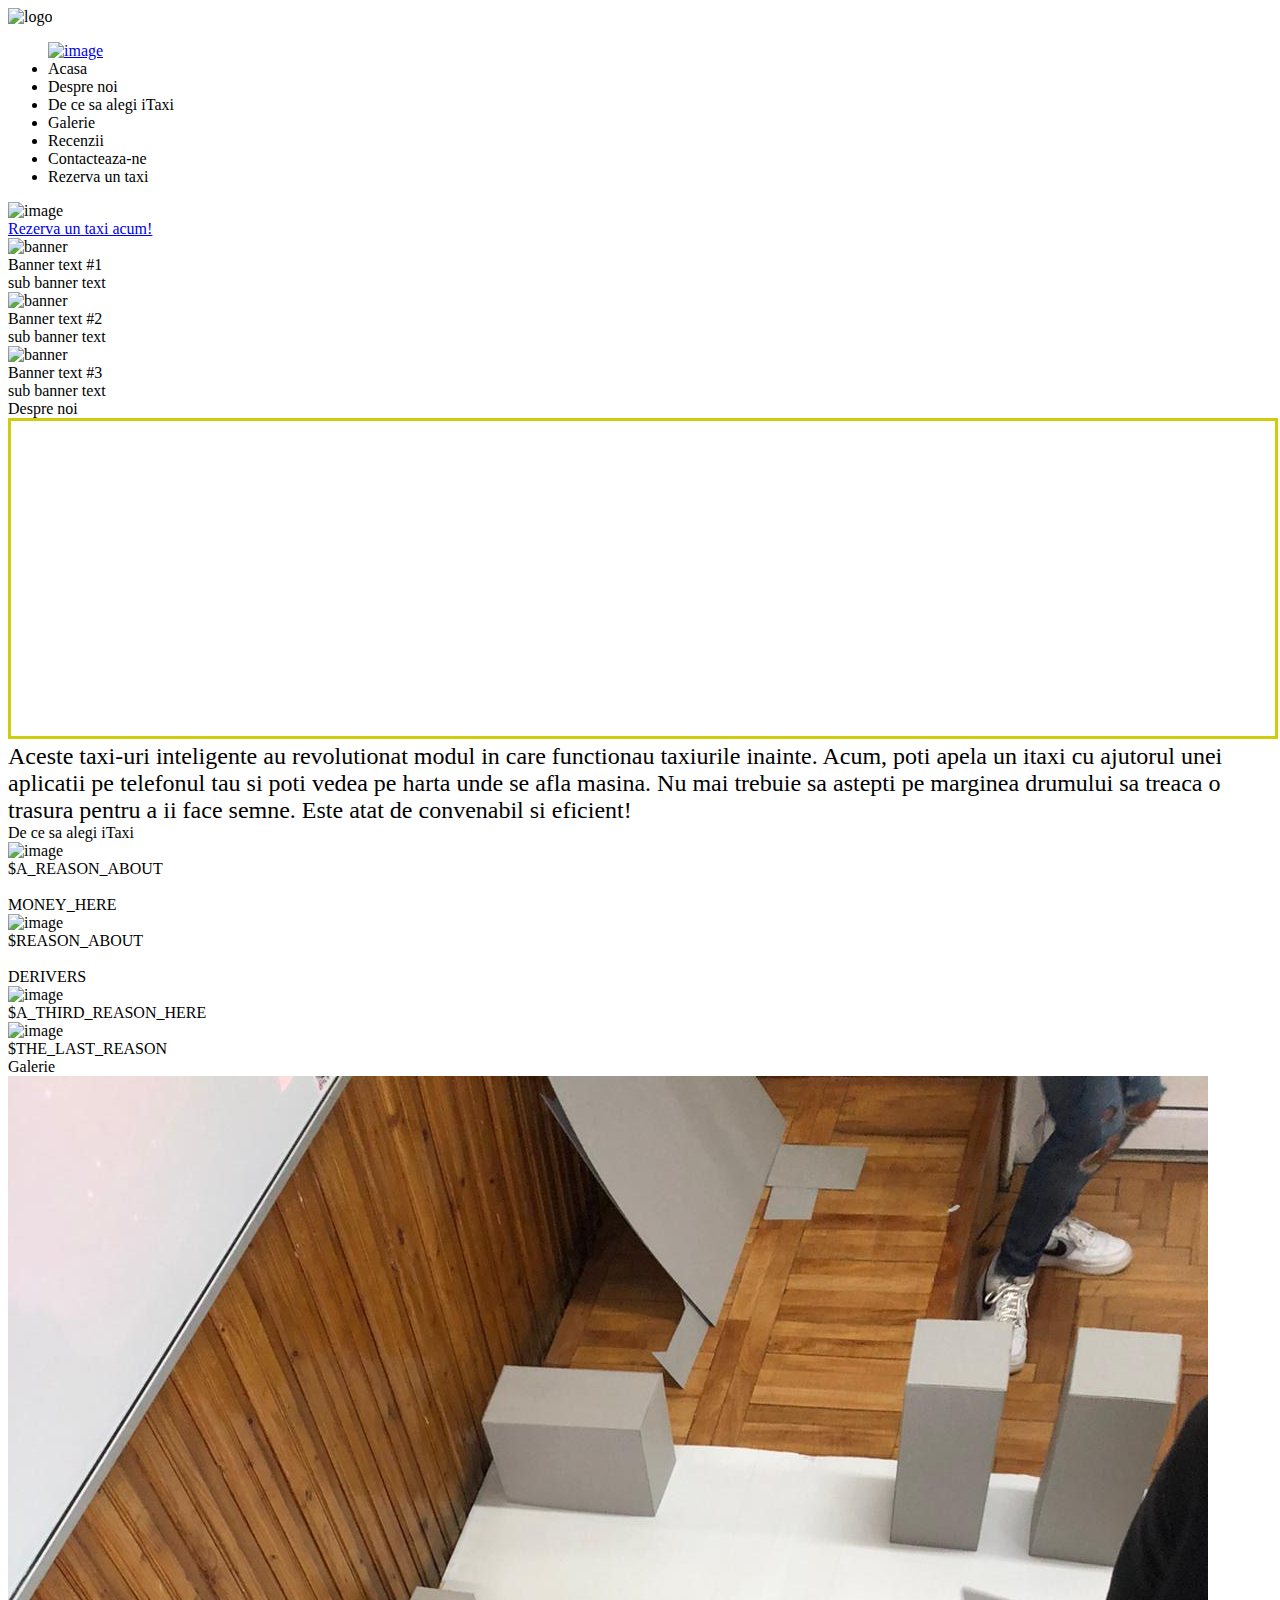
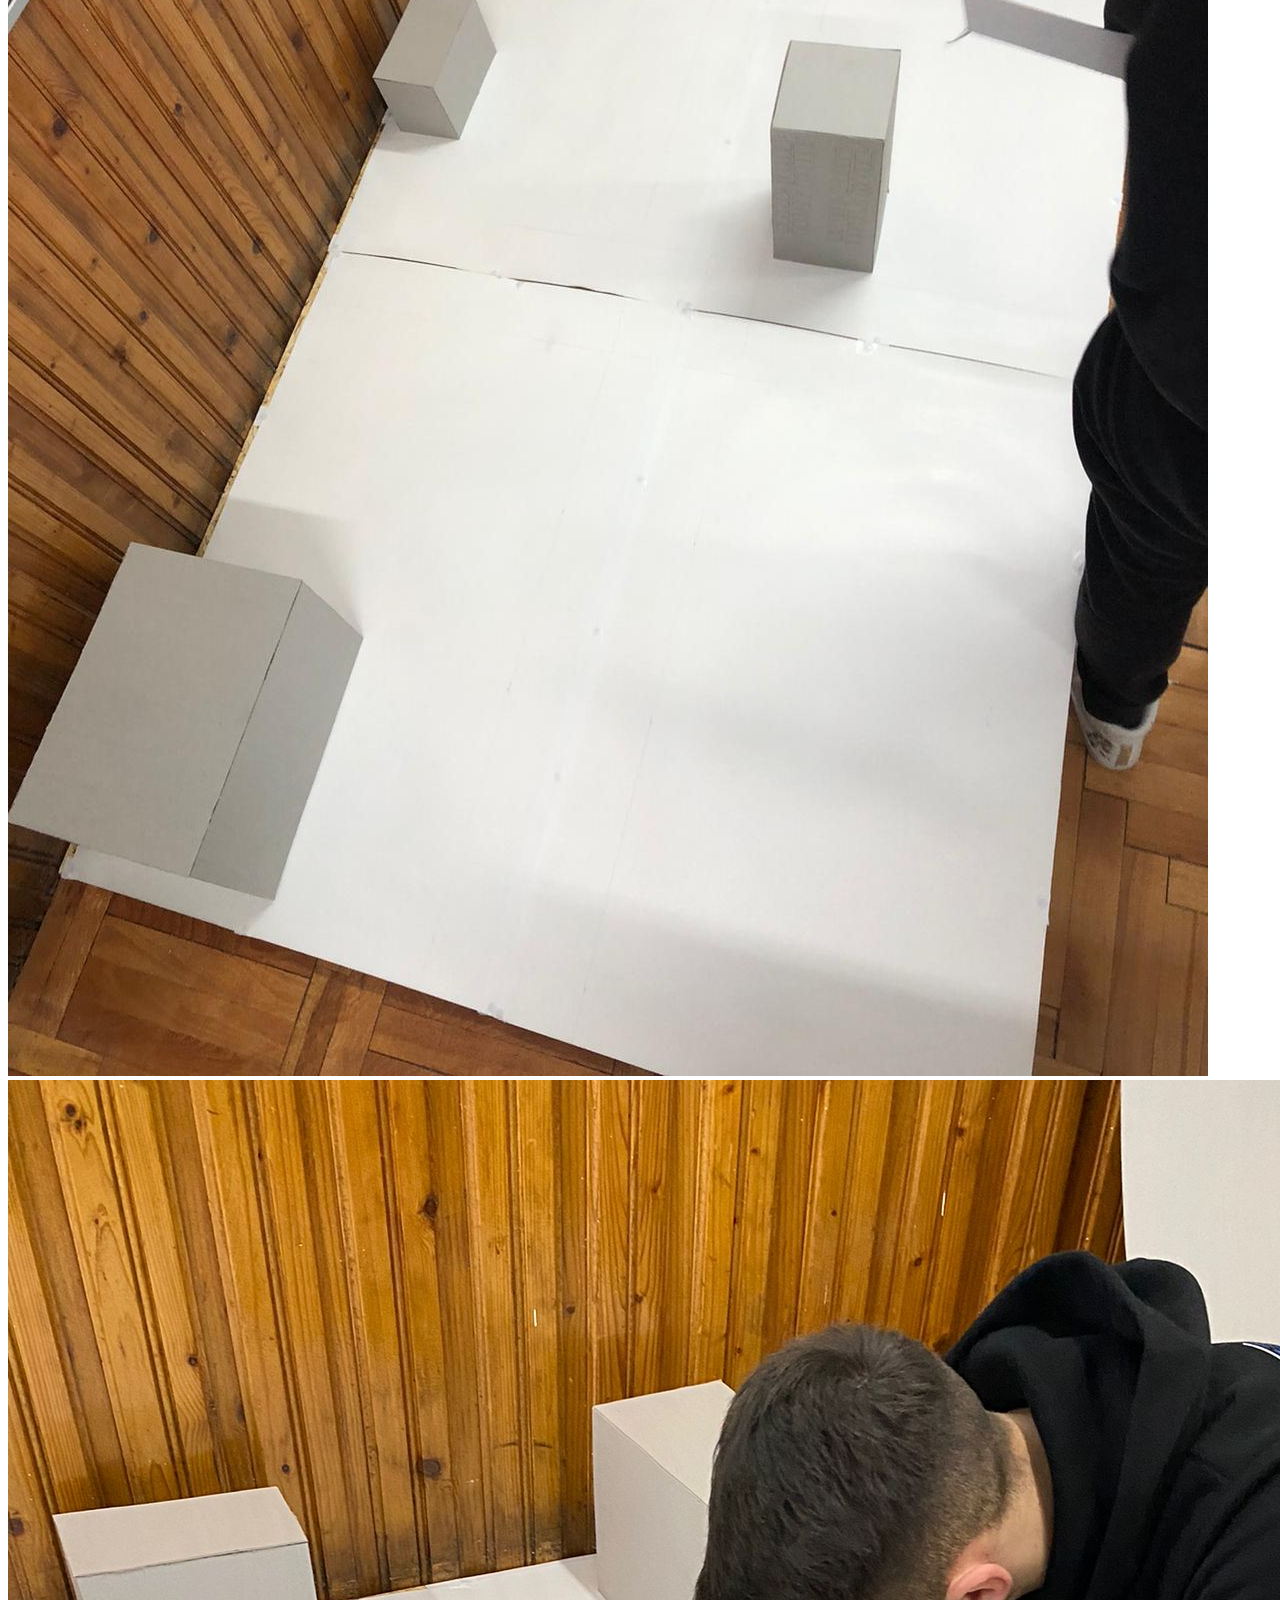
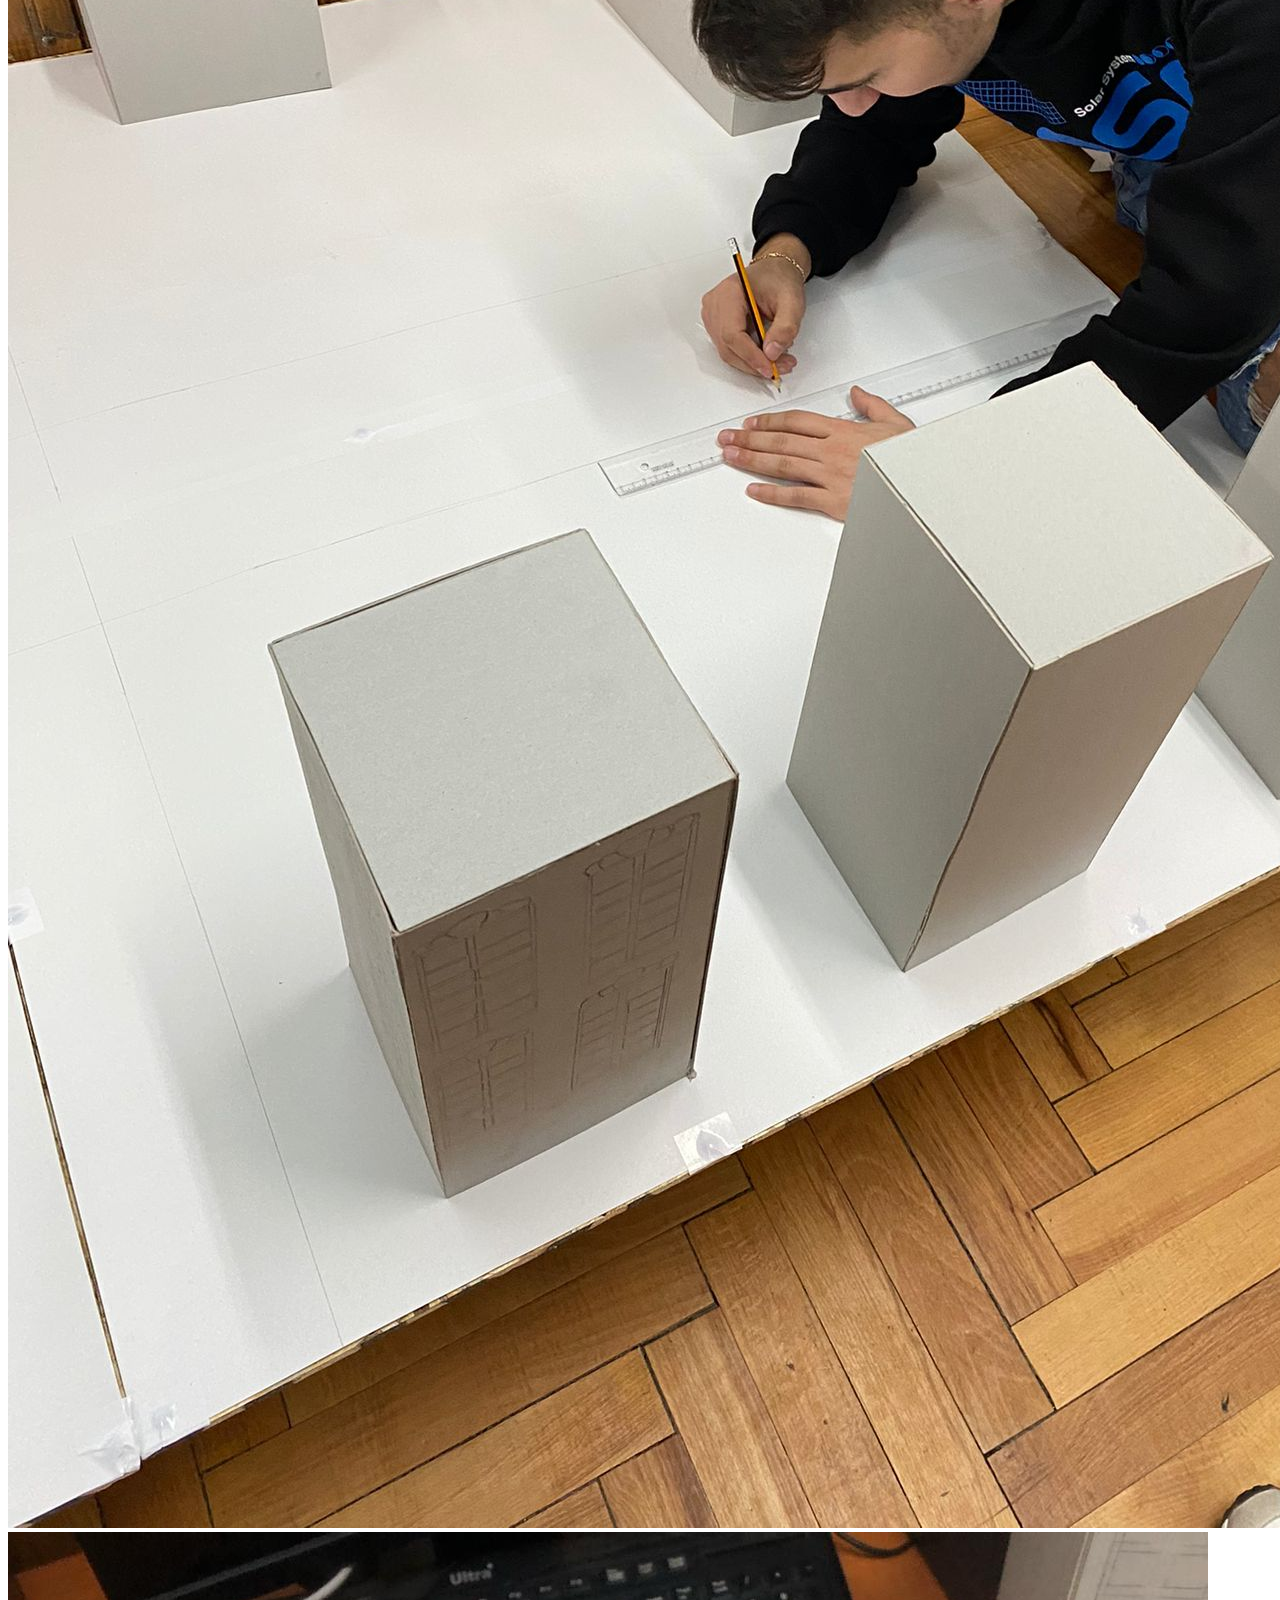
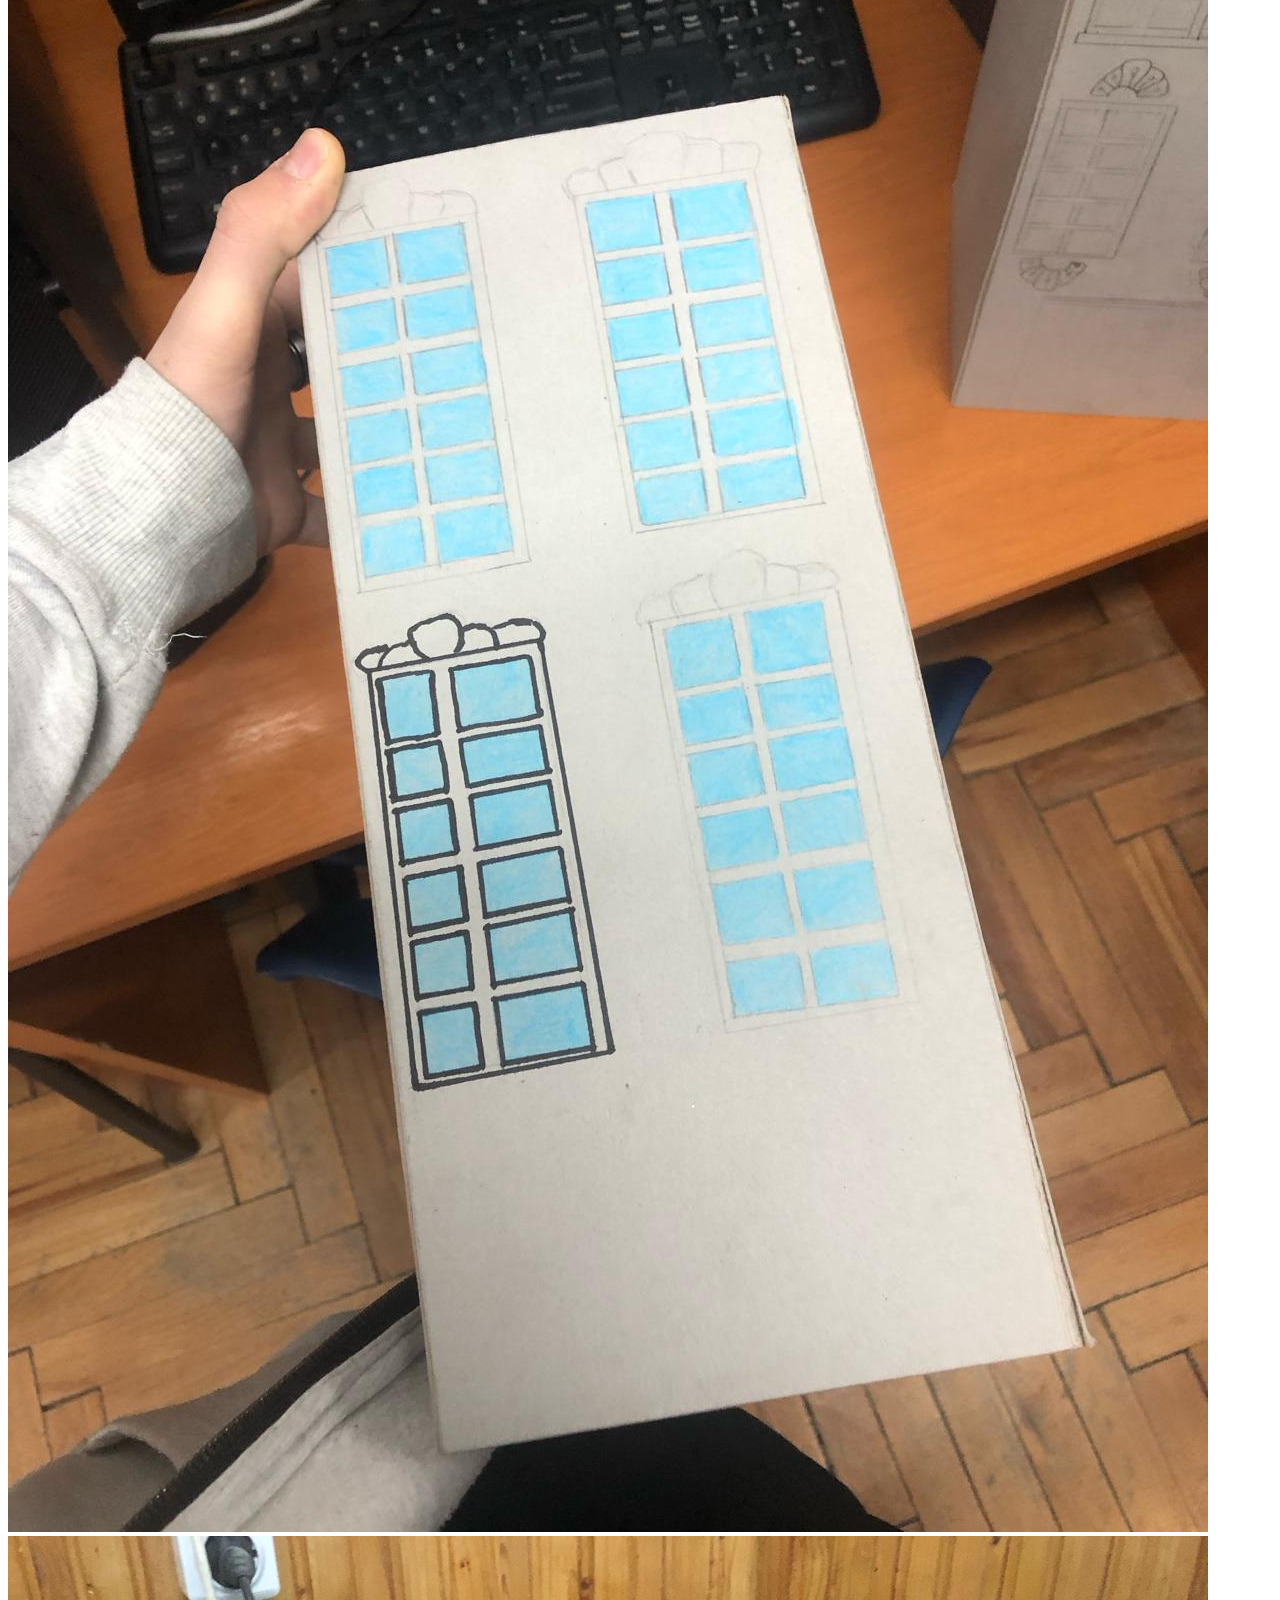
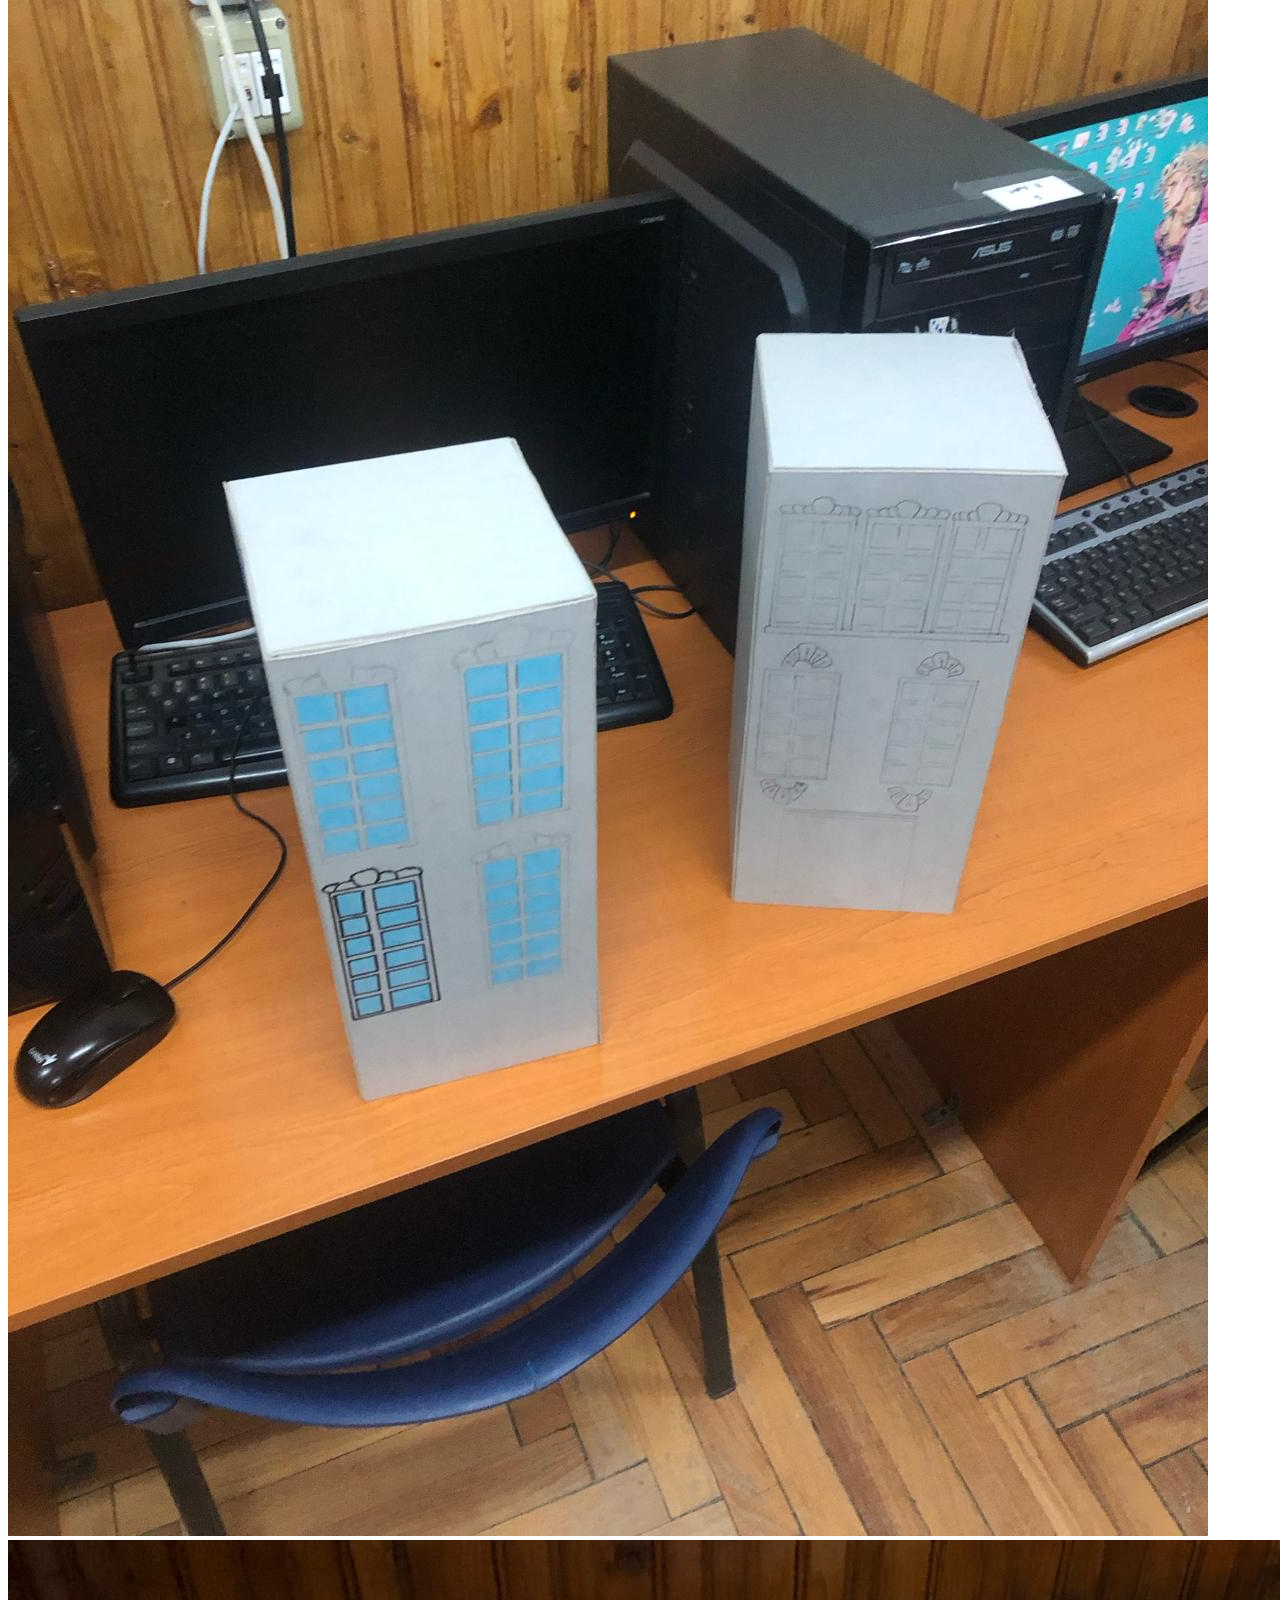
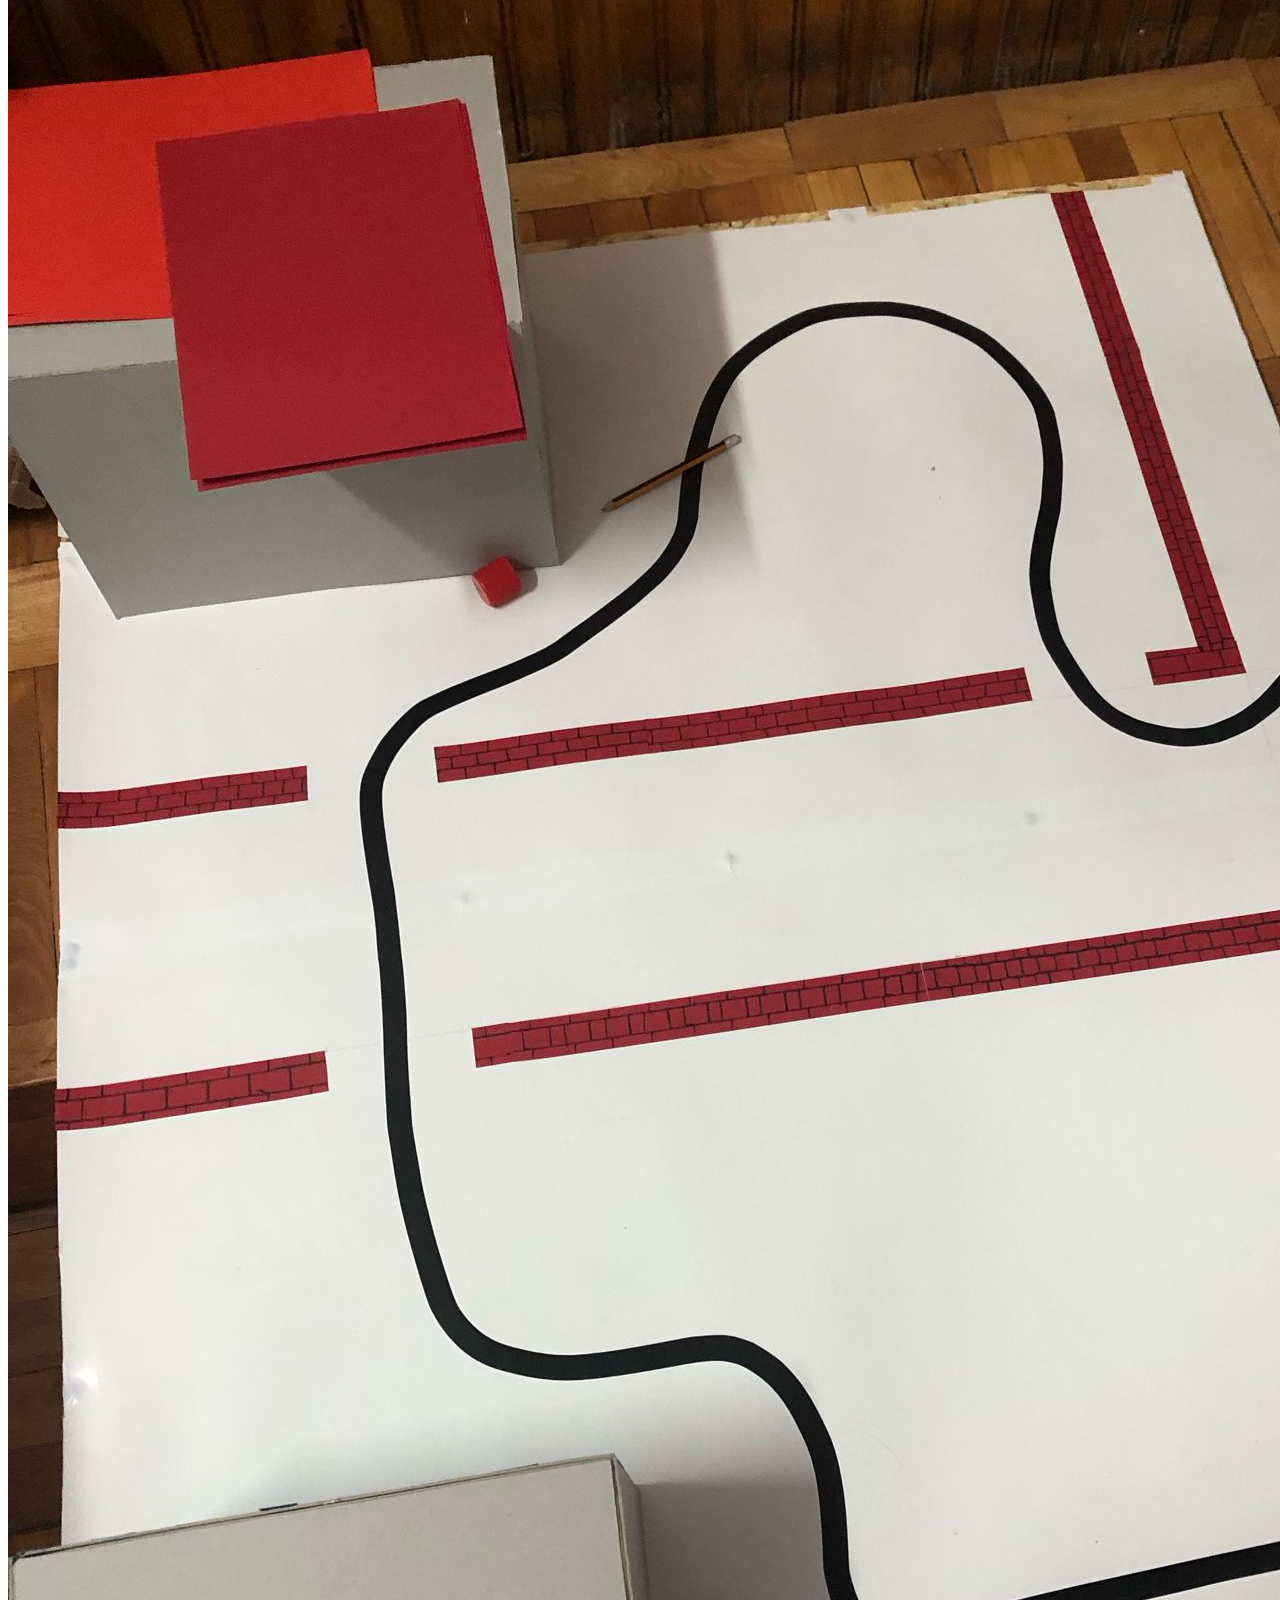
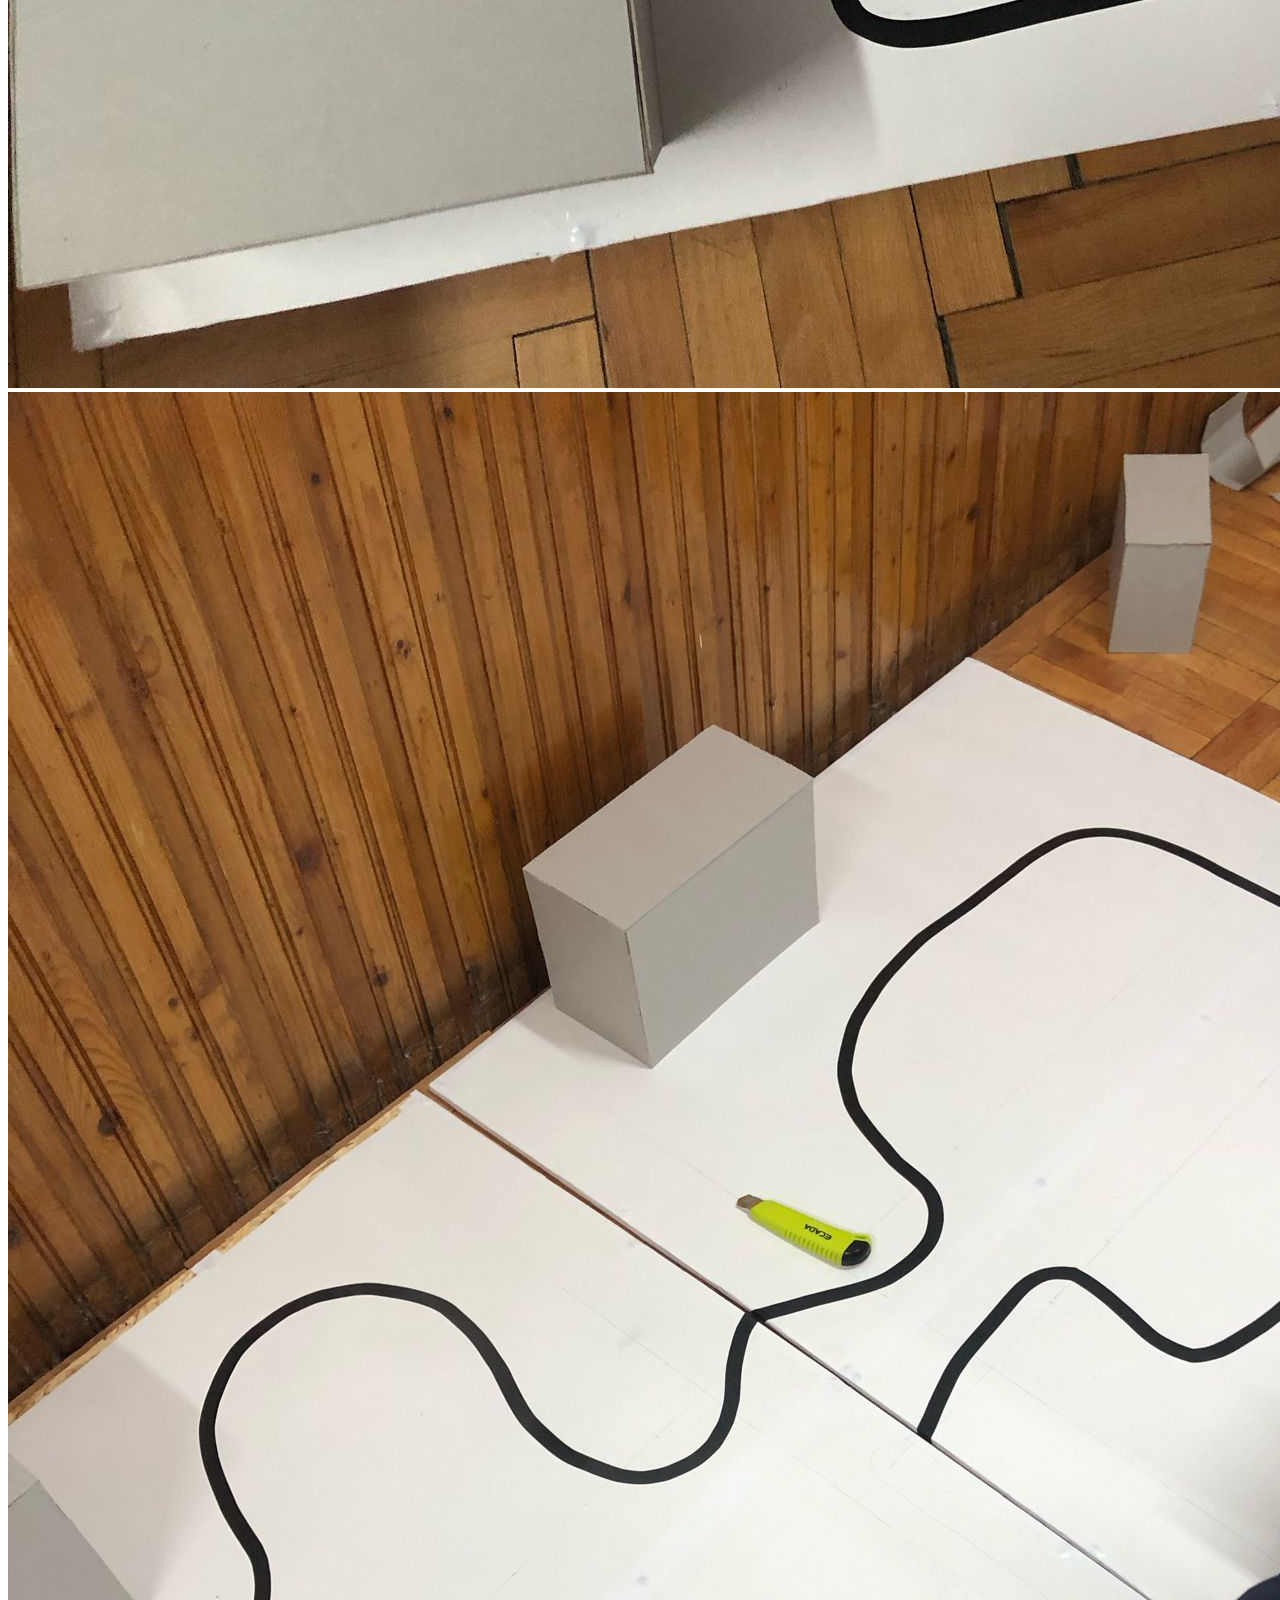
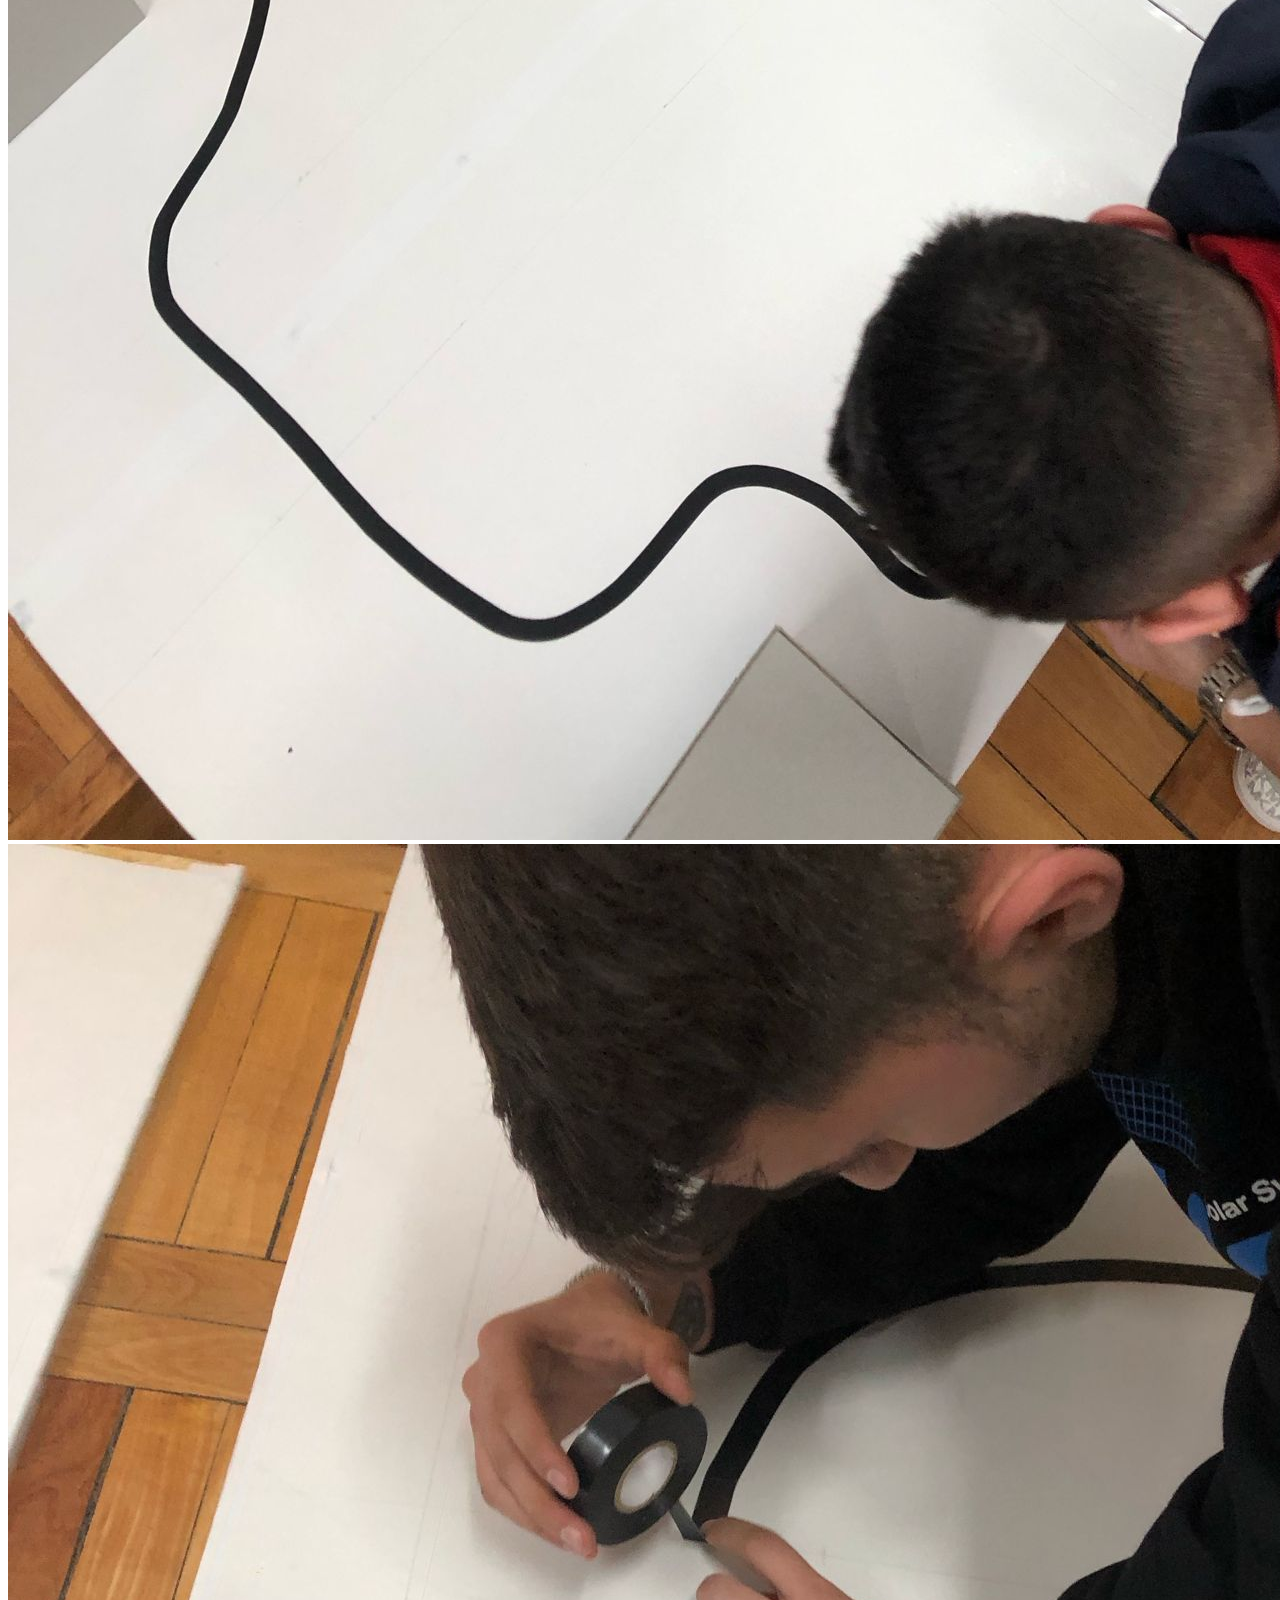
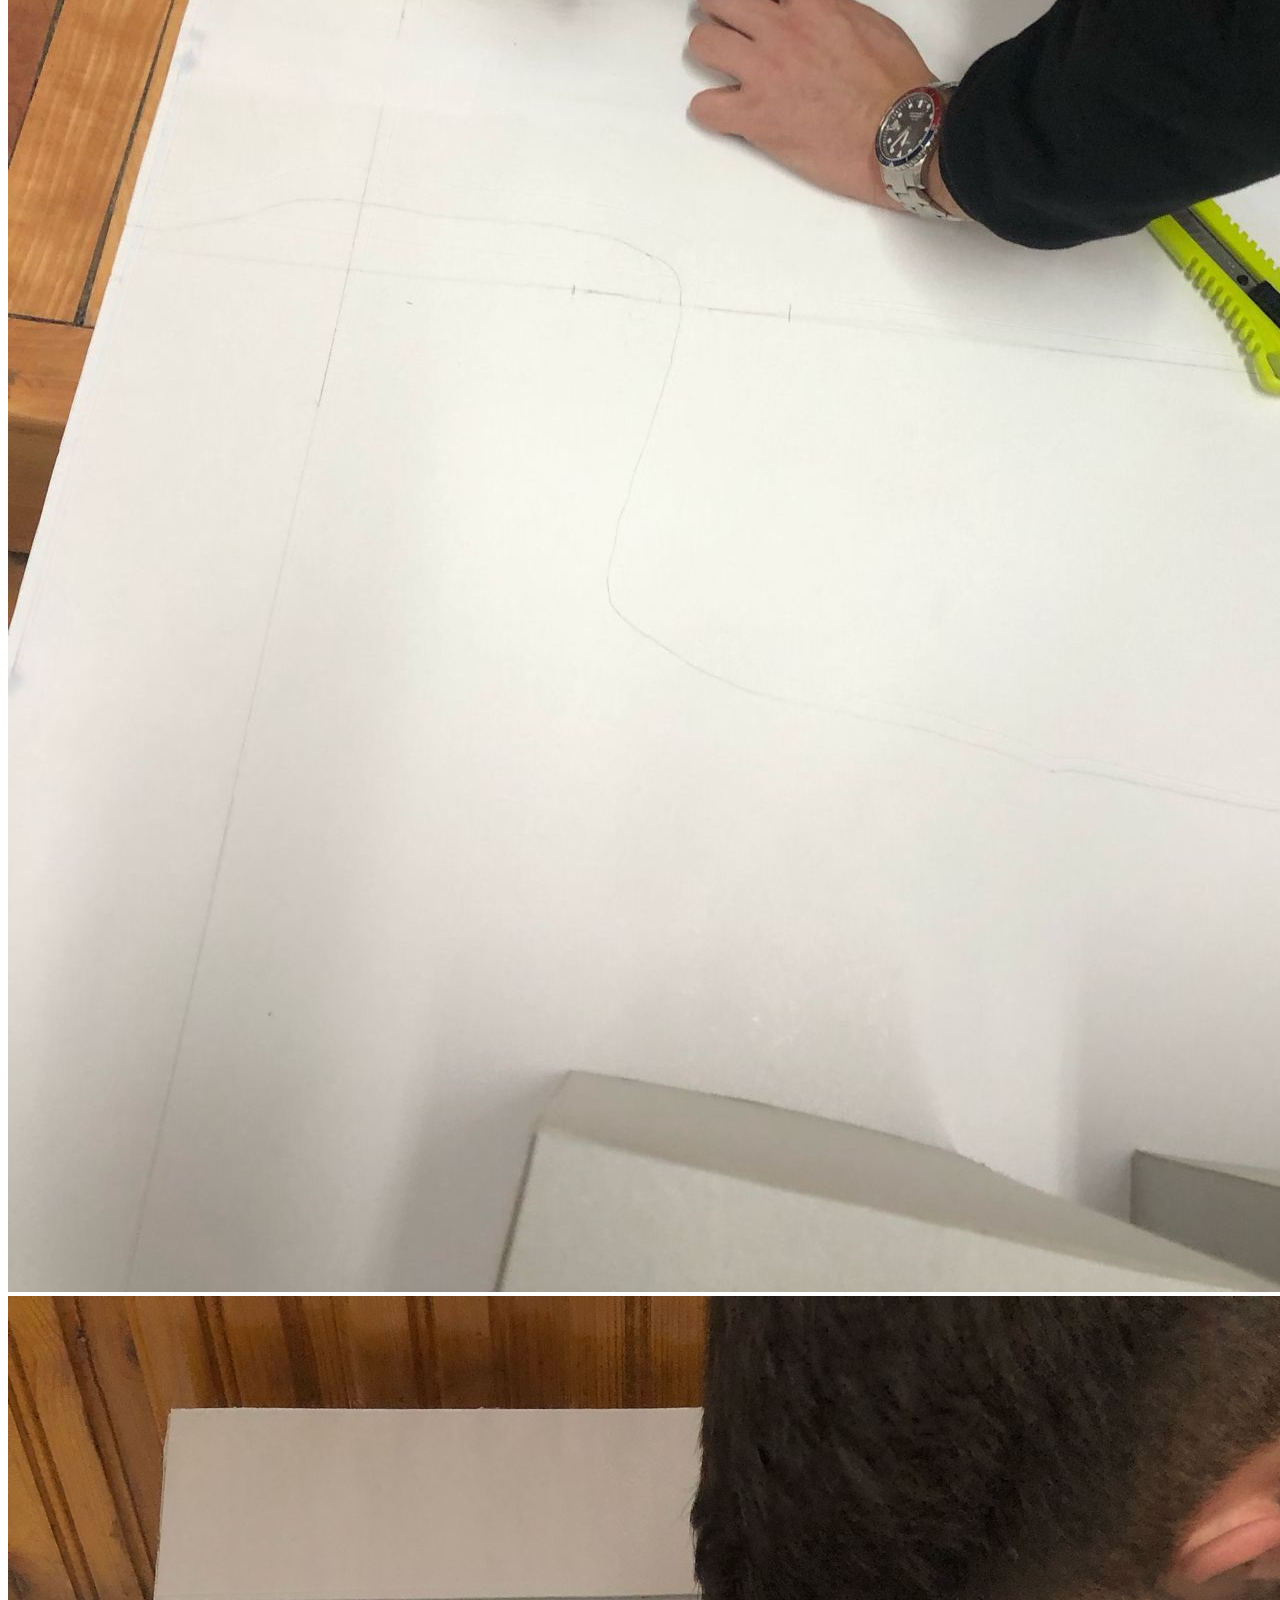
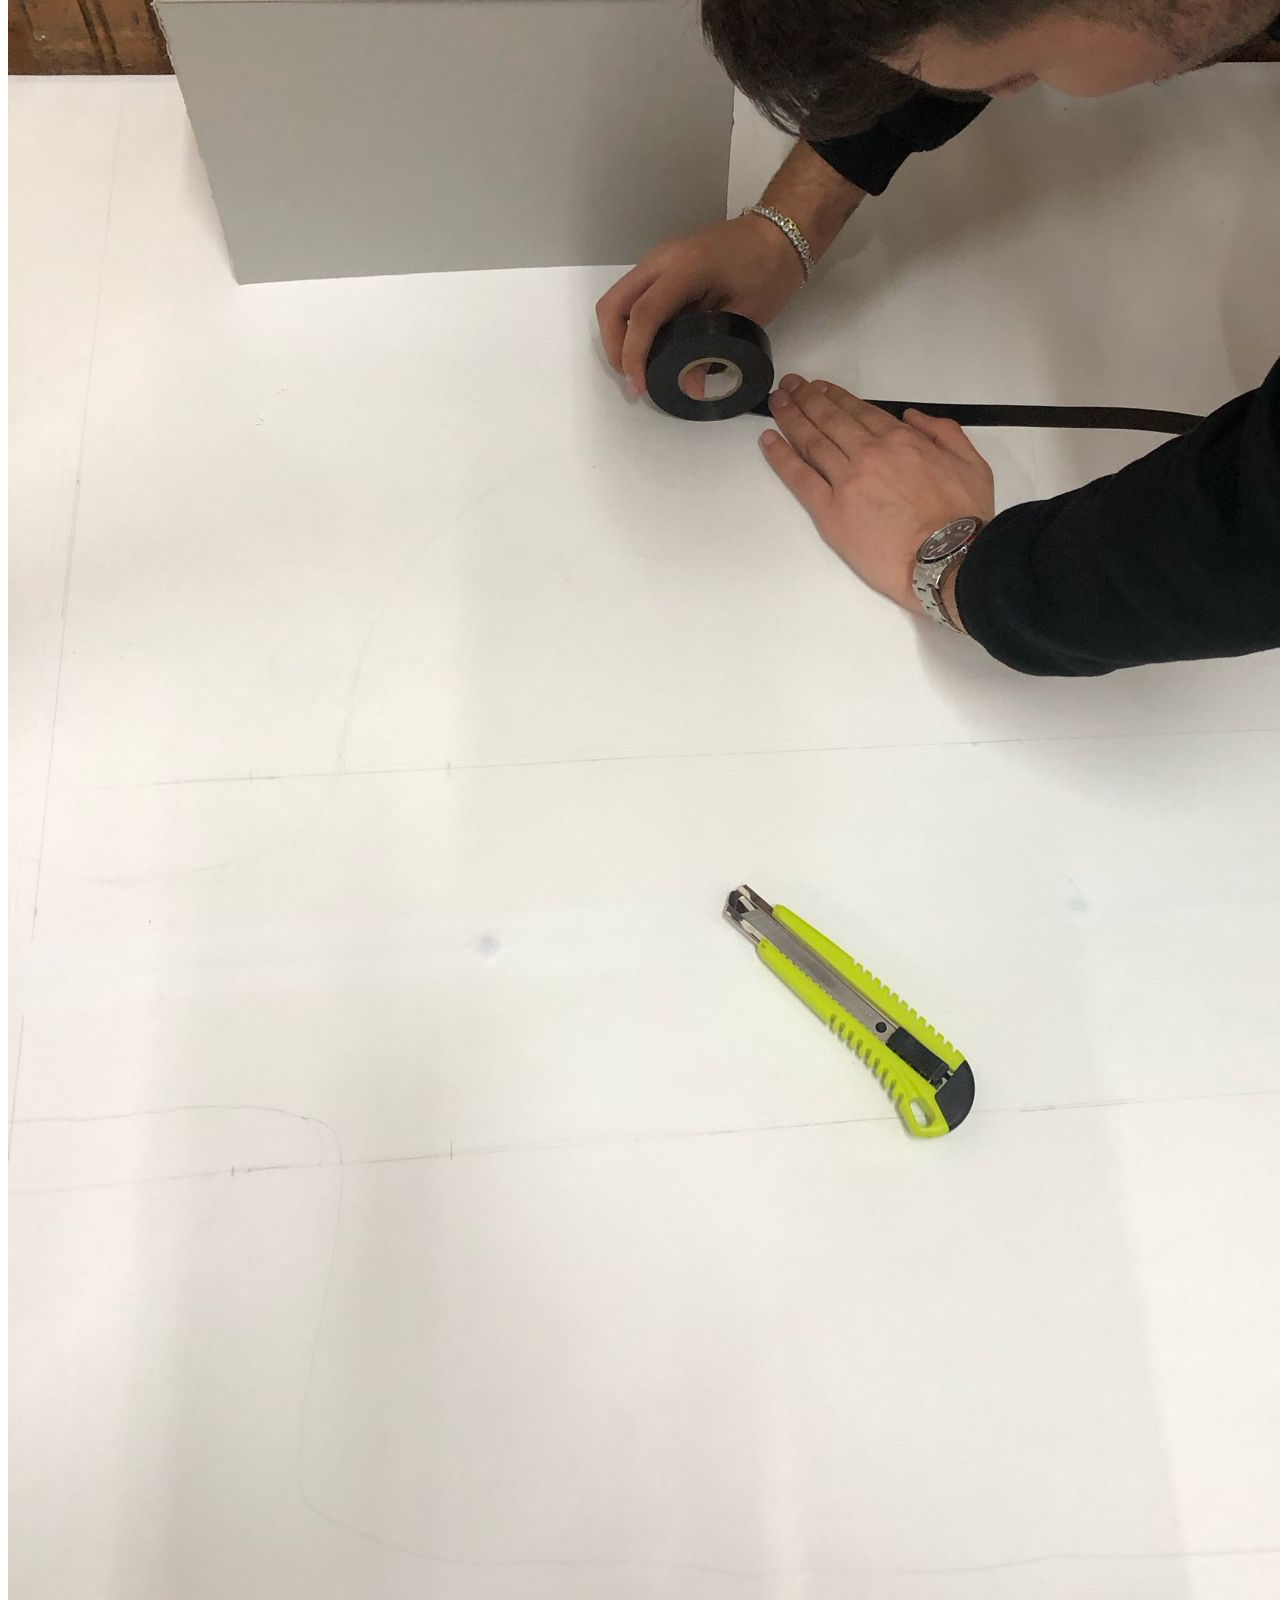
==== index.html @ 62ba1b31 "iTaxi: Include new images in gallery and new trailer in the about us section" ====
<!DOCTYPE html>
<html lang="en">

<head>
    <title>iTaxi LVC</title>
    <meta charset="utf-8">
    <meta name="viewport" content="width=device-width, initial-scale=1">
    <link type="image/x-icon" href="assets/images/iTaxi_logo.png" rel="icon">
    <link rel="stylesheet" href="assets/css/bootstrap.min.css">
    <link rel="stylesheet" href="assets/css/slick.css">
    <link rel="stylesheet" href="assets/css/jquery.fancybox.min.css">
    <link rel="stylesheet" href="assets/css/animate.css">
    <link rel="stylesheet" href="assets/css/style.css">
</head>

<body>
    <div class="main_container flt">
        <div class="header_container flt" id="home">
            <div class="container">
                <div class="header flt">
                    <div class="logo">
                        <img src="assets/images/iTaxi_logo.svg" alt="logo" />
                    </div>
                    <ul class="menuH" id="mobileMenu">
                        <div class="menuH_close hide_desktop">
                            <a href="javascript:void(0)" class="closebtn" onclick="closeNav()">
                                <img src="assets/images/close-menu.png" alt="image" />
                            </a>
                        </div>
                        <li><a class="active" id="menu_home">Acasa</a></li>
                        <li><a id="menu_about">Despre noi</a></li>
                        <li><a id="menu_why">De ce sa alegi iTaxi</a></li>
                        <li><a id="menu_gallery">Galerie</a></li>
                        <li><a id="menu_testimonial">Recenzii</a></li>
                        <li><a id="menu_contact">Contacteaza-ne</a></li>
                        <li class="book_ride hide_desktop">Rezerva un taxi<a href="order.html"
                                target="_blank"></a></li>
                    </ul>
                    <span onclick="openNav()" class="toggle_btn hide_desktop">
                        <img src="assets/images/open-menu.png" alt="image" />
                    </span>
                    <div class="book_ride hide_mobile">
                        <a href="order.html" target="_self">Rezerva un taxi acum!</a>
                    </div>
                </div>
            </div>
        </div>
        <div class="banner_container flt">
            <div class="banner flt">
                <div class="banner_image flt">
                    <img src="assets/images/banner_1.jpg" alt="banner" />
                </div>
                <div class="banner_txt">
                    <div class="text1 flt">Banner text #1<br />
                        sub banner text
                    </div>
                </div>
            </div>
            <div class="banner flt">
                <div class="banner_image flt">
                    <img src="assets/images/banner2.png" alt="banner" />
                </div>
                <div class="banner_txt">
                    <div class="text1 flt">
                        Banner text #2<br />
                        sub banner text
                    </div>
                </div>
            </div>
            <div class="banner flt">
                <div class="banner_image flt">
                    <img src="assets/images/banner3.png" alt="banner" />
                </div>
                <div class="banner_txt">
                    <div class="text1 flt">
                        Banner text #3<br />
                        sub banner text
                    </div>
                </div>
            </div>
        </div>
        <div class="about_container flt" id="about">
            <div class="container">
                <div class="about_head flt">
                    Despre noi
                </div>
                <div class="row">
                    <div class="col-sm-6">
                        <div class="about_left flt wow bounceIn" data-wow-duration="1.5s">
                            <iframe style="border: 3px solid #cfcc0d" width="100%" height="315" class="myIframe" src="https://streamable.com/e/cvcjbo" title="video player" frameborder="1" allow="accelerometer; autoplay; clipboard-write; encrypted-media; gyroscope; picture-in-picture; web-share" allowfullscreen></iframe>
                            <script type="text/javascript" language="javascript"> 
                                $('.myIframe').css('height', $(window).height()+'px');
                                </script>
                        </div>
                    </div>
                    <div class="col-sm-6">
                        <div class="about_right flt">
                            <font size="+2">Aceste taxi-uri inteligente au revolutionat modul in care functionau taxiurile inainte. Acum, poti apela un  itaxi cu ajutorul unei aplicatii pe telefonul tau si poti vedea pe harta unde se afla masina. Nu mai trebuie sa astepti pe marginea drumului sa treaca o trasura pentru a ii face semne. Este atat de convenabil si eficient!</font>
                        </div>
                    </div>
                </div>
            </div>
        </div>
        <div class="why_container flt" id="why">
            <div class="container">
                <div class="why_head flt">
                    De ce sa alegi iTaxi
                </div>
                <div class="why_cont">
                    <div class="row">
                        <div class="col-sm-3">
                            <div class="why_box flt">
                                <div class="why_icon flt">
                                    <img src="assets/images/why1.png" alt="image" />
                                </div>
                                <div class="why_txt flt">$A_REASON_ABOUT<br></br>
                                                          MONEY_HERE
                                </div>
                            </div>
                        </div>
                        <div class="col-sm-3">
                            <div class="why_box flt">
                                <div class="why_icon flt">
                                    <img src="assets/images/why2.png" alt="image" />
                                </div>
                                <div class="why_txt flt">$REASON_ABOUT<br></br>
                                                            DERIVERS</div>
                            </div>
                        </div>
                        <div class="col-sm-3">
                            <div class="why_box flt">
                                <div class="why_icon flt">
                                    <img src="assets/images/why3.png" alt="image" />
                                </div>
                                <div class="why_txt flt">$A_THIRD_REASON_HERE</div>
                            </div>
                        </div>
                        <div class="col-sm-3">
                            <div class="why_box flt">
                                <div class="why_icon flt">
                                    <img src="assets/images/why4.png" alt="image" />
                                </div>
                                <div class="why_txt flt">$THE_LAST_REASON</div>
                            </div>
                        </div>
                    </div>
                </div>
            </div>
        </div>
        <div class="gallery_container flt" id="gallery">
            <div class="container">
                <div class="gallery_head flt">
                    Galerie
                </div>
                <div class="gallery_cont flt">
                    <div class="row">
                        <div class="col-sm-3">
                            <div class="gallery_box flt">
                                <div class="gallery_image flt">
                                    <a href="assets/images/progress_1.jpg" data-fancybox="group">
                                        <img src="assets/images/progress_1.jpg">
                                    </a>
                                </div>
                                <div class="gallery_image flt">
                                    <a href="assets/images/progress_2.jpg" data-fancybox="group">
                                        <img src="assets/images/progress_2.jpg">
                                    </a>
                                </div>
                            </div>
                        </div>
                        <div class="col-sm-3">
                            <div class="gallery_box flt">
                                <div class="gallery_image flt">
                                    <a href="assets/images/progress_4.jpg" data-fancybox="group">
                                        <img src="assets/images/progress_4.jpg">
                                    </a>
                                </div>
                                <div class="gallery_image flt">
                                    <a href="assets/images/progress_5.jpg" data-fancybox="group">
                                        <img src="assets/images/progress_5.jpg">
                                    </a>
                                </div>
                            </div>
                        </div>
                        <div class="col-sm-3">
                            <div class="gallery_box flt">
                                <div class="gallery_image flt">
                                    <a href="assets/images/progress_6.jpg" data-fancybox="group">
                                        <img src="assets/images/progress_6.jpg">
                                    </a>
                                </div>
                                <div class="gallery_image flt">
                                    <a href="assets/images/progress_7.jpg" data-fancybox="group">
                                        <img src="assets/images/progress_7.jpg">
                                    </a>
                                </div>
                            </div>
                        </div>
                        <div class="col-sm-3">
                            <div class="gallery_box flt">
                                <div class="gallery_image flt">
                                    <a href="assets/images/progress_8.jpg" data-fancybox="group">
                                        <img src="assets/images/progress_8.jpg">
                                    </a>
                                </div>
                                <div class="gallery_image flt">
                                    <a href="assets/images/progress_9.jpg" data-fancybox="group">
                                        <img src="assets/images/progress_9.jpg">
                                    </a>
                                </div>
                                    </a>
                                </div>
                            </div>
                        </div>
                    </div>
                </div>
            </div>
        </div>
        <div class="testimonial_container flt" id="testimonial">
            <div class="testimonial_car wow slideInLeft" data-wow-duration="1.5s">
                <img src="assets/images/testimonial-car.png" alt="image" />
            </div>
            <div class="container">
                <div class="testimonial_head flt">
                    Recenzii
                </div>
                <div class="row">
                    <div class="col-sm-5"></div>
                    <div class="col-sm-7">
                        <div class="testimonial_cont flt">
                            <div class="testimonial_slide flt">
                                <div class="testimonial_box flt">
                                    <div class="testimonial_image flt">
                                        <img src="assets/images/testimonial1.png" alt="image" />
                                    </div>
                                    <div class="testimonial_name flt">
                                        PERSON_1
                                    </div>
                                    <div class="testimonial_designation flt">
                                        HIS/HER_OCUPATION_HERE
                                    </div>
                                    <div class="testimonial_msg flt">
                                        HIS/HER_TESTIMONIAL_HERE
                                    </div>
                                </div>
                            </div>
                            <div class="testimonial_slide flt">
                                <div class="testimonial_box flt">
                                    <div class="testimonial_image flt">
                                        <img src="assets/images/testimonial2.png" alt="image" />
                                    </div>
                                    <div class="testimonial_name flt">
                                        PERSON_2
                                    </div>
                                    <div class="testimonial_designation flt">
                                        HIS/HER_OCUPATION_HERE
                                    </div>
                                    <div class="testimonial_msg flt">
                                        HIS/HER_TESTIMONIAL_HERE 
                                    </div>
                                </div>
                            </div>
                            <div class="testimonial_slide flt">
                                <div class="testimonial_box flt">
                                    <div class="testimonial_image flt">
                                        <img src="assets/images/testimonial1.png" alt="image" />
                                    </div>
                                    <div class="testimonial_name flt">
                                        PERSON_3
                                    </div>
                                    <div class="testimonial_designation flt">
                                        HIS/HER_OCUPATION_HERE
                                    </div>
                                    <div class="testimonial_msg flt">
                                        HIS/HER_TESTIMONIAL_HERE
                                    </div>
                                </div>
                            </div>
                            <div class="testimonial_slide flt">
                                <div class="testimonial_box flt">
                                    <div class="testimonial_image flt">
                                        <img src="assets/images/testimonial2.png" alt="image" />
                                    </div>
                                    <div class="testimonial_name flt">
                                        PERSON_4
                                    </div>
                                    <div class="testimonial_designation flt">
                                        HIS/HER_OCUPATION_HERE
                                    </div>
                                    <div class="testimonial_msg flt">
                                        HIS/HER_TESTIMONIAL_HERE
                                    </div>
                                </div>
                            </div>
                        </div>
                    </div>
                </div>
            </div>
        </div>
        <div class="contact_container flt" id="contact">
            <div class="container">
                <div class="contact_head flt">
                    Contacteaza-ne!
                </div>
                <div class="contact_cont flt">
                    <div class="row">
                        <div class="col-sm-6">
                            <div class="contact_map flt">
                                <iframe
                                    src="https://www.google.com/maps/embed?pb=!1m18!1m12!1m3!1d253.00611974511688!2d26.361761206337178!3d47.20426853647853!2m3!1f0!2f0!3f0!3m2!1i1024!2i768!4f13.1!3m3!1m2!1s0x4735473bcb3957fd%3A0x40e46e3fcff706d9!2sEconomic%20School%20Vasile%20Conta!5e0!3m2!1sen!2sro!4v1705089743101!5m2!1sen!2sro"
                                    width="100%" height="400" style="border:0;" allowfullscreen="" loading="lazy"
                                    referrerpolicy="no-referrer-when-downgrade"></iframe>
                            </div>
                        </div>
                        <div class="col-sm-6">
                            <div class="contact_right flt">
                                <div class="contact_title flt">
                                    Discuta cu noi pe <span>Whatsapp</span>
                                </div>
                                <ul class="contact_list flt">
                                    <li><a href="https://maps.app.goo.gl/Zqz2uwS5KCW5Vvgg9" target="_blank">
                                        <img src="assets/images/location.png" alt="image" />Strada Radu Teoharie, Nr.3<br />
                                        Targu Neamt<br /> </a>
                                    </li>
                                    <li>
                                        <a href="tel:8007171418" target="_blank"><img src="assets/images/call.png"
                                                alt="image" /> 07225614518</a>
                                    </li>
                                    <li>
                                        <a href="mailto:itaxilvc@gmail.com" target="_blank"><img src="assets/images/mail.png" alt="image" />
                                            itaxilvc@gmail.com</a>
                                    </li>
                                </ul>
                                <div class="contact_book flt">
                                    <a href="https://www.instagram.com/itaxi.lvc/" target="_blank">
                                        <img src="assets/images/instagram.png" alt="image" /> <span>Rezerva acum</span>
                                    </a>
                                </div>
                                <div class="contact_book flt">
                                    <a href="https://api.whatsapp.com/send?phone=07225614518" target="_blank">
                                        <img src="assets/images/whatsapp-book.png" alt="image" /> <span>Rezerva acum</span>
                                    </a>
                                </div>
                                <div class="contact_book flt">
                                    <a href="https://www.facebook.com" target="_blank">
                                        <img src="assets/images/facebook.png" alt="image" /> <span>Rezerva acum</span>
                                    </a>
                                </div>
                            </div>
                        </div>
                    </div>
                </div>
            </div>
            <div class="contact_image wow bounceInUp" data-wow-duration="1.5s">
                <img src="assets/images/contact-hand.png" alt="image" />
            </div>
        </div>
        <div class="footer_container flt">
            <div class="container">
                <div class="footer_logo flt">
                    <img src="assets/images/iTaxi_logo.png" alt="image" />
                </div>
                <ul class="footer_link flt">
                    <li><a id="footer_home">Acasa</a></li>
                    <li><a id="footer_about">Despre noi</a></li>
                    <li><a id="footer_why">De ce iTaxi</a></li>
                    <li><a id="footer_gallery">Galerie</a></li>
                    <li><a id="footer_testimonial">Recenzii</a></li>
                    <li><a id="footer_contact">Contacteaza-ne</a></li>
                </ul>
                <ul class="social_media flt">
                    <li><a href="https://www.instagram.com/dor_sergi1/" target="_blank"><img src="assets/images/instagram.png" alt="image" /></a></li>
                    <li><a href="https://api.whatsapp.com/send?phone=07225614518" target="_blank"><img src="assets/images/whatsapp.png" alt="image" /></a></li>
                    <li><a href="https://www.facebook.com/" target="_blank"><img src="assets/images/facebook.png" alt="image" /></a></li>
                </ul> 
                <div class="copyright flt">
                    Designed & Developed de catre <a href="https://www.github.com/alexandrusemina" target="_blank">Semina Alexandru si Popa Denis.</a>
                </div>
            </div>
        </div>
    </div>
    <script src="assets/js/jquery.min.js"></script>
    <script src="assets/js/popper.min.js"></script>
    <script src="assets/js/bootstrap.bundle.min.js"></script>
    <script src="assets/js/slick.min.js"></script>
    <script src="assets/js/jquery.fancybox.min.js"></script>
    <script src="assets/js/wow.min.js"></script>
    <script>
        function openNav() {
            document.getElementById("mobileMenu").style.width = "300px";
        }

        function closeNav() {
            document.getElementById("mobileMenu").style.width = "0";
        }
    </script>
    <script>
        $('.banner_container').slick({
            infinite: true,
            speed: 1500,
            autoplay: true,
            autoplaySpeed: 2000,
            slidesToShow: 1,
            slidesToScroll: 1,
            arrows: true,
            dots: false,
        });

        $('.testimonial_cont').slick({
            infinite: true,
            speed: 1500,
            autoplay: true,
            autoplaySpeed: 2000,
            slidesToShow: 2,
            slidesToScroll: 1,
            arrows: true,
            dots: false,
            responsive: [
                {
                    breakpoint: 1024,
                    settings: {
                        slidesToShow: 2,
                        slidesToScroll: 1,
                    }
                },
                {
                    breakpoint: 480,
                    settings: {
                        slidesToShow: 1,
                        slidesToScroll: 1,
                    }
                },
                {
                    breakpoint: 320,
                    settings: {
                        slidesToShow: 1,
                        slidesToScroll: 1
                    }
                }
            ]
        });
    </script>
    <script>
        // onclick scroll
        $(document).ready(function () {
            $("#menu_home").click(function () {
                $('html, body').animate({
                    scrollTop: $("#home").offset().top
                }, 2000);
            });
            $("#menu_about").click(function () {
                $('html, body').animate({
                    scrollTop: $("#about").offset().top
                }, 2000);
            });
            $("#menu_why").click(function () {
                $('html, body').animate({
                    scrollTop: $("#why").offset().top
                }, 2000);
            });

            $("#menu_gallery").click(function () {
                $('html, body').animate({
                    scrollTop: $("#gallery").offset().top
                }, 2000);
            });

            $("#menu_testimonial").click(function () {
                $('html, body').animate({
                    scrollTop: $("#testimonial").offset().top
                }, 2000);
            });
            $("#menu_contact").click(function () {
                $('html, body').animate({
                    scrollTop: $("#contact").offset().top
                }, 2000);
            });


            $("#footer_home").click(function () {
                $('html, body').animate({
                    scrollTop: $("#home").offset().top
                }, 2000);
            });
            $("#footer_about").click(function () {
                $('html, body').animate({
                    scrollTop: $("#about").offset().top
                }, 2000);
            });
            $("#footer_why").click(function () {
                $('html, body').animate({
                    scrollTop: $("#why").offset().top
                }, 2000);
            });

            $("#footer_gallery").click(function () {
                $('html, body').animate({
                    scrollTop: $("#gallery").offset().top
                }, 2000);
            });

            $("#footer_testimonial").click(function () {
                $('html, body').animate({
                    scrollTop: $("#testimonial").offset().top
                }, 2000);
            });
            $("#footer_contact").click(function () {
                $('html, body').animate({
                    scrollTop: $("#contact").offset().top
                }, 2000);
            });
        });

        //active class
        $(function () {
            $('.menuH li a').click(function () {
                $('.menuH li a.active').removeClass('active');
                $(this).addClass('active');
            });
        });

    </script>
    <script>
        new WOW().init();
    </script>
</body>

<script>'undefined'=== typeof _trfq || (window._trfq = []);'undefined'=== typeof _trfd && (window._trfd=[]),_trfd.push({'tccl.baseHost':'secureserver.net'},{'ap':'cpsh'},{'server':'sg2plcpnl0089'},{'dcenter':'sg2'},{'cp_id':'2109685'},{'cp_cache':''},{'cp_cl':'6'}) // Monitoring performance to make your website faster. If you want to opt-out, please contact web hosting support.</script><script src='https://img1.wsimg.com/traffic-assets/js/tccl.min.js'></script></html>
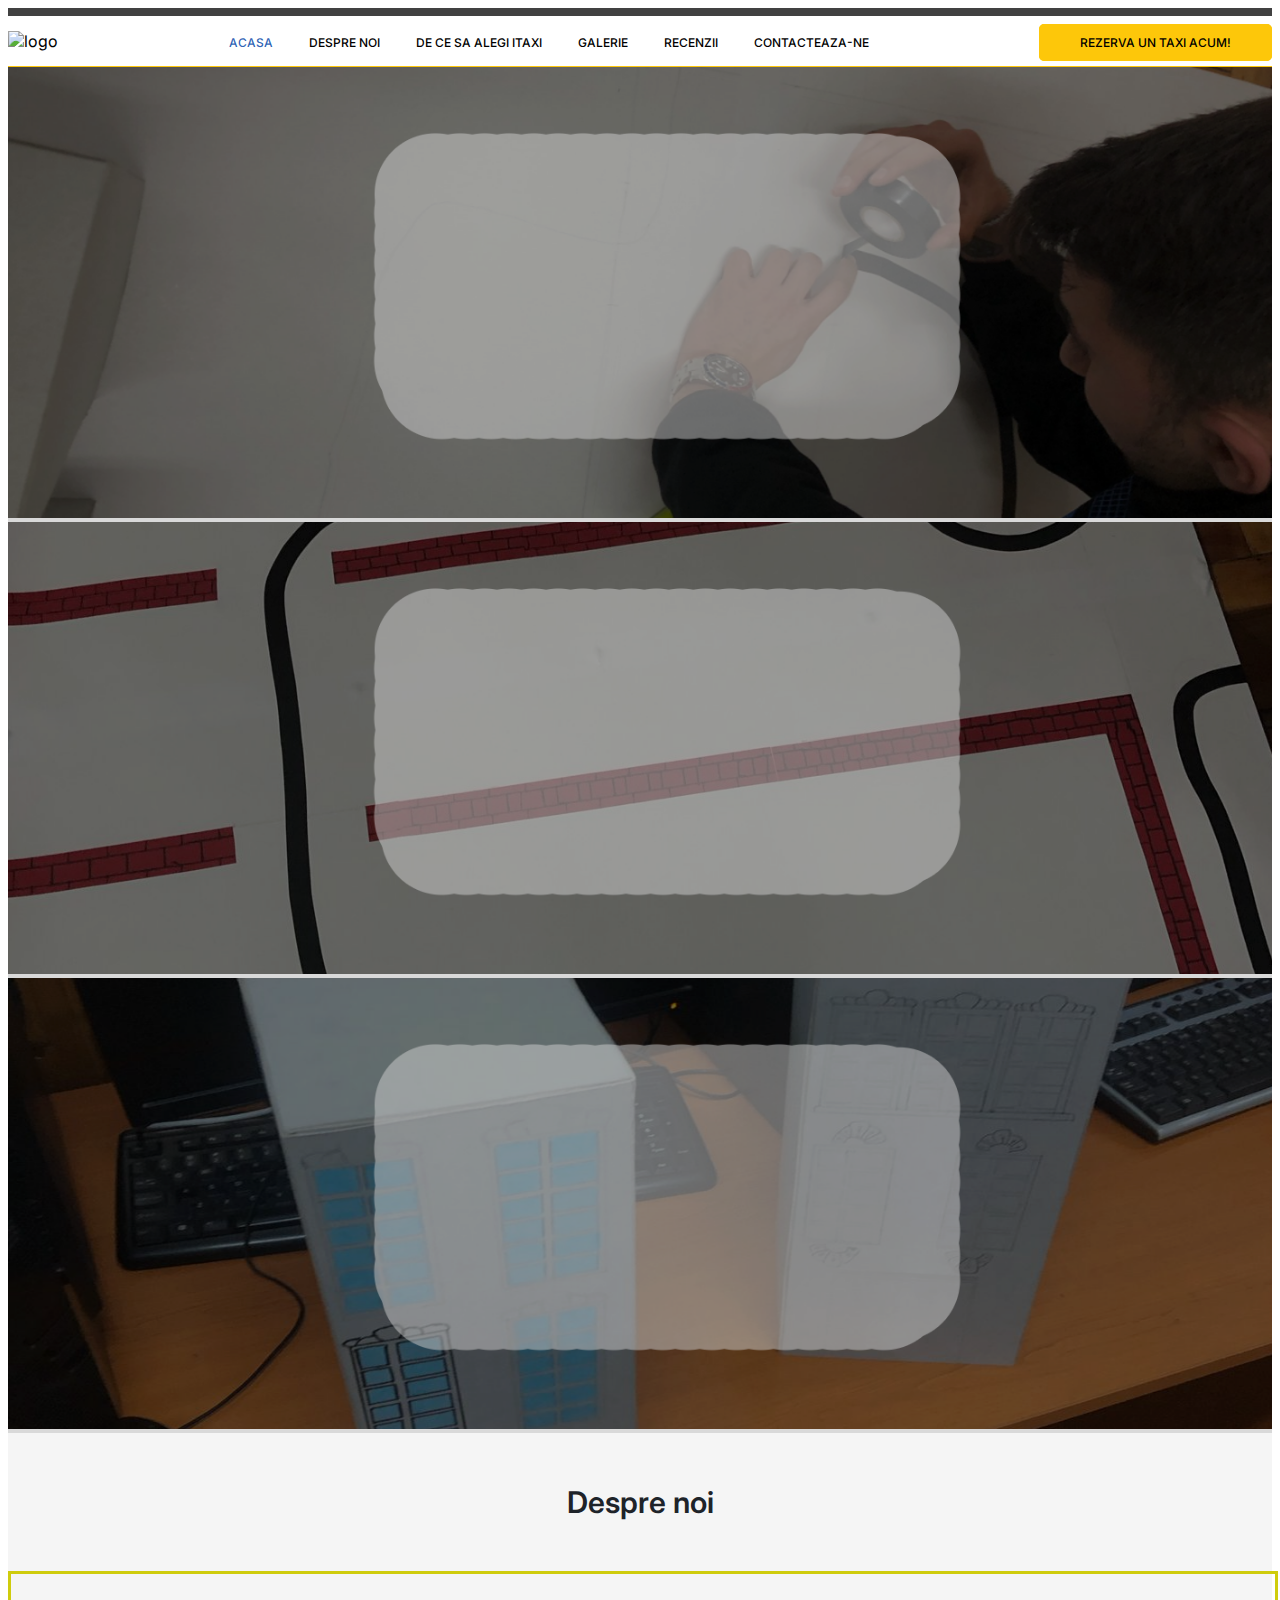
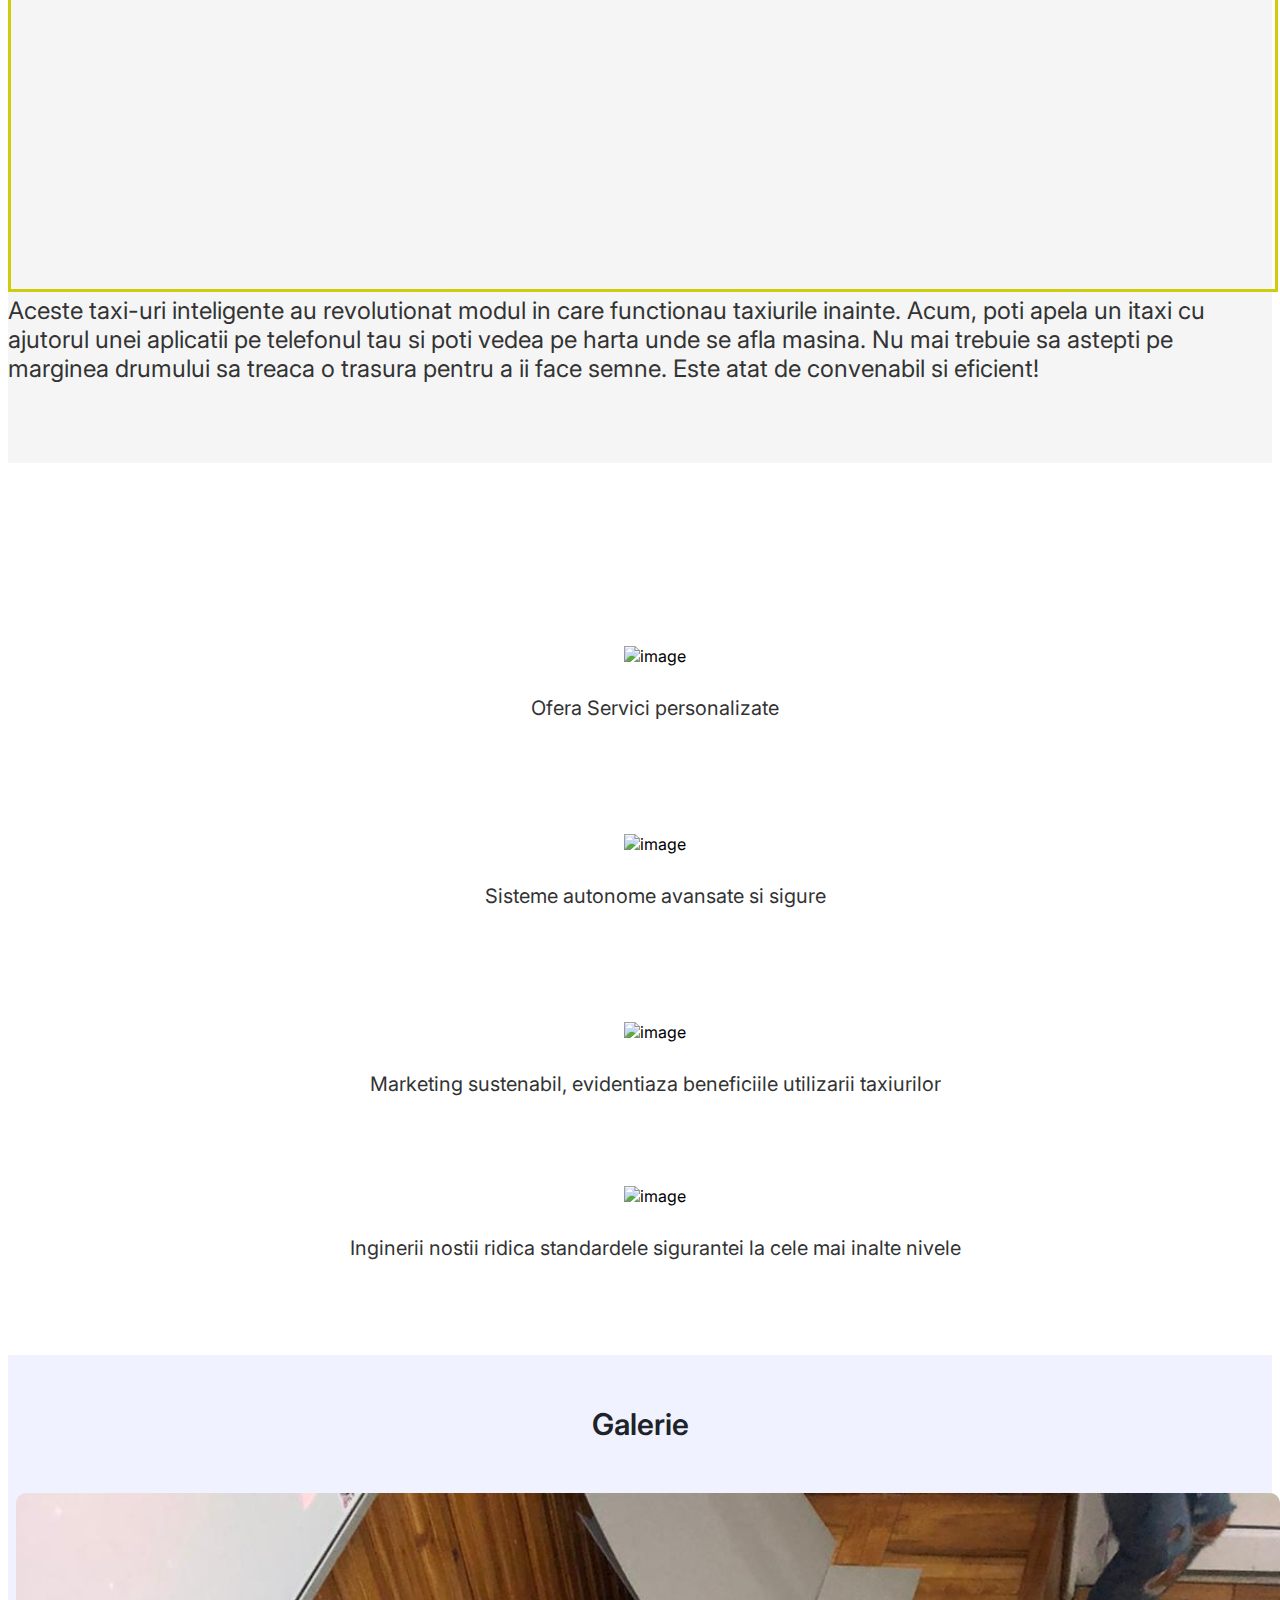
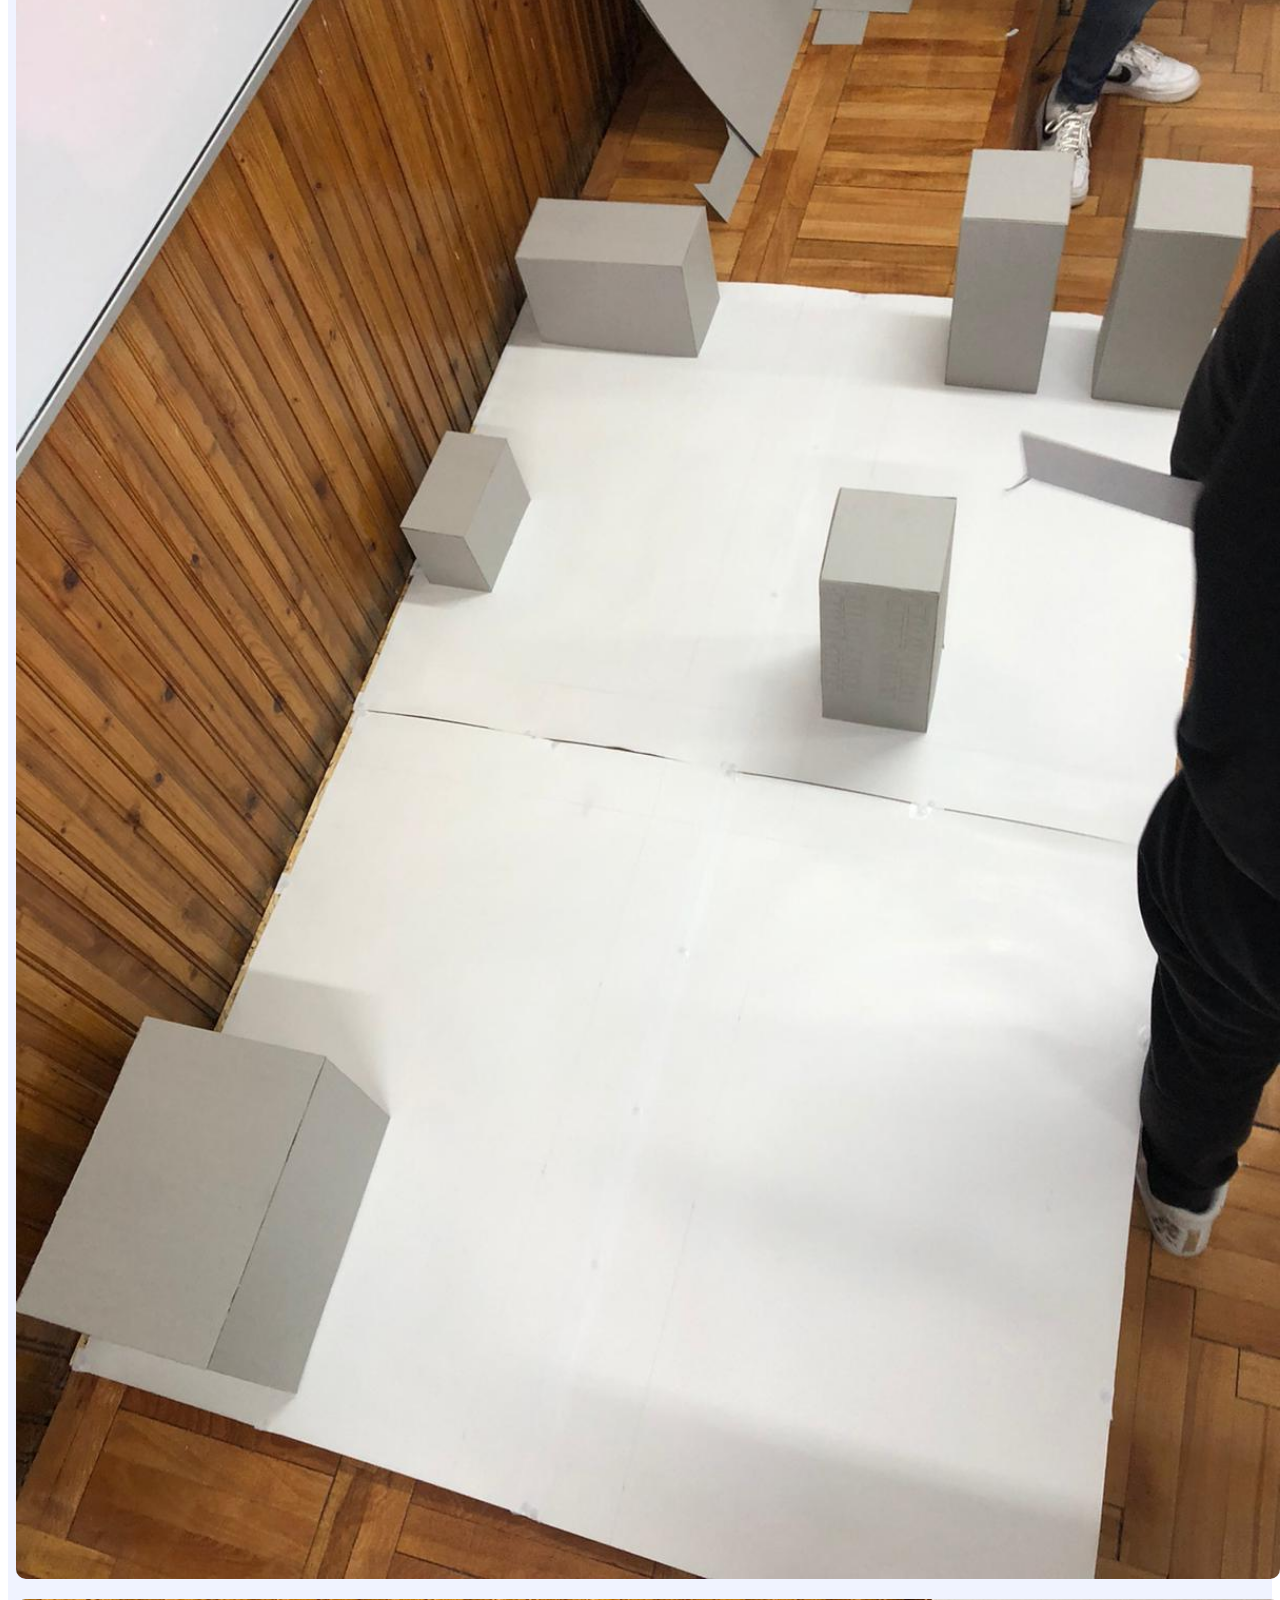
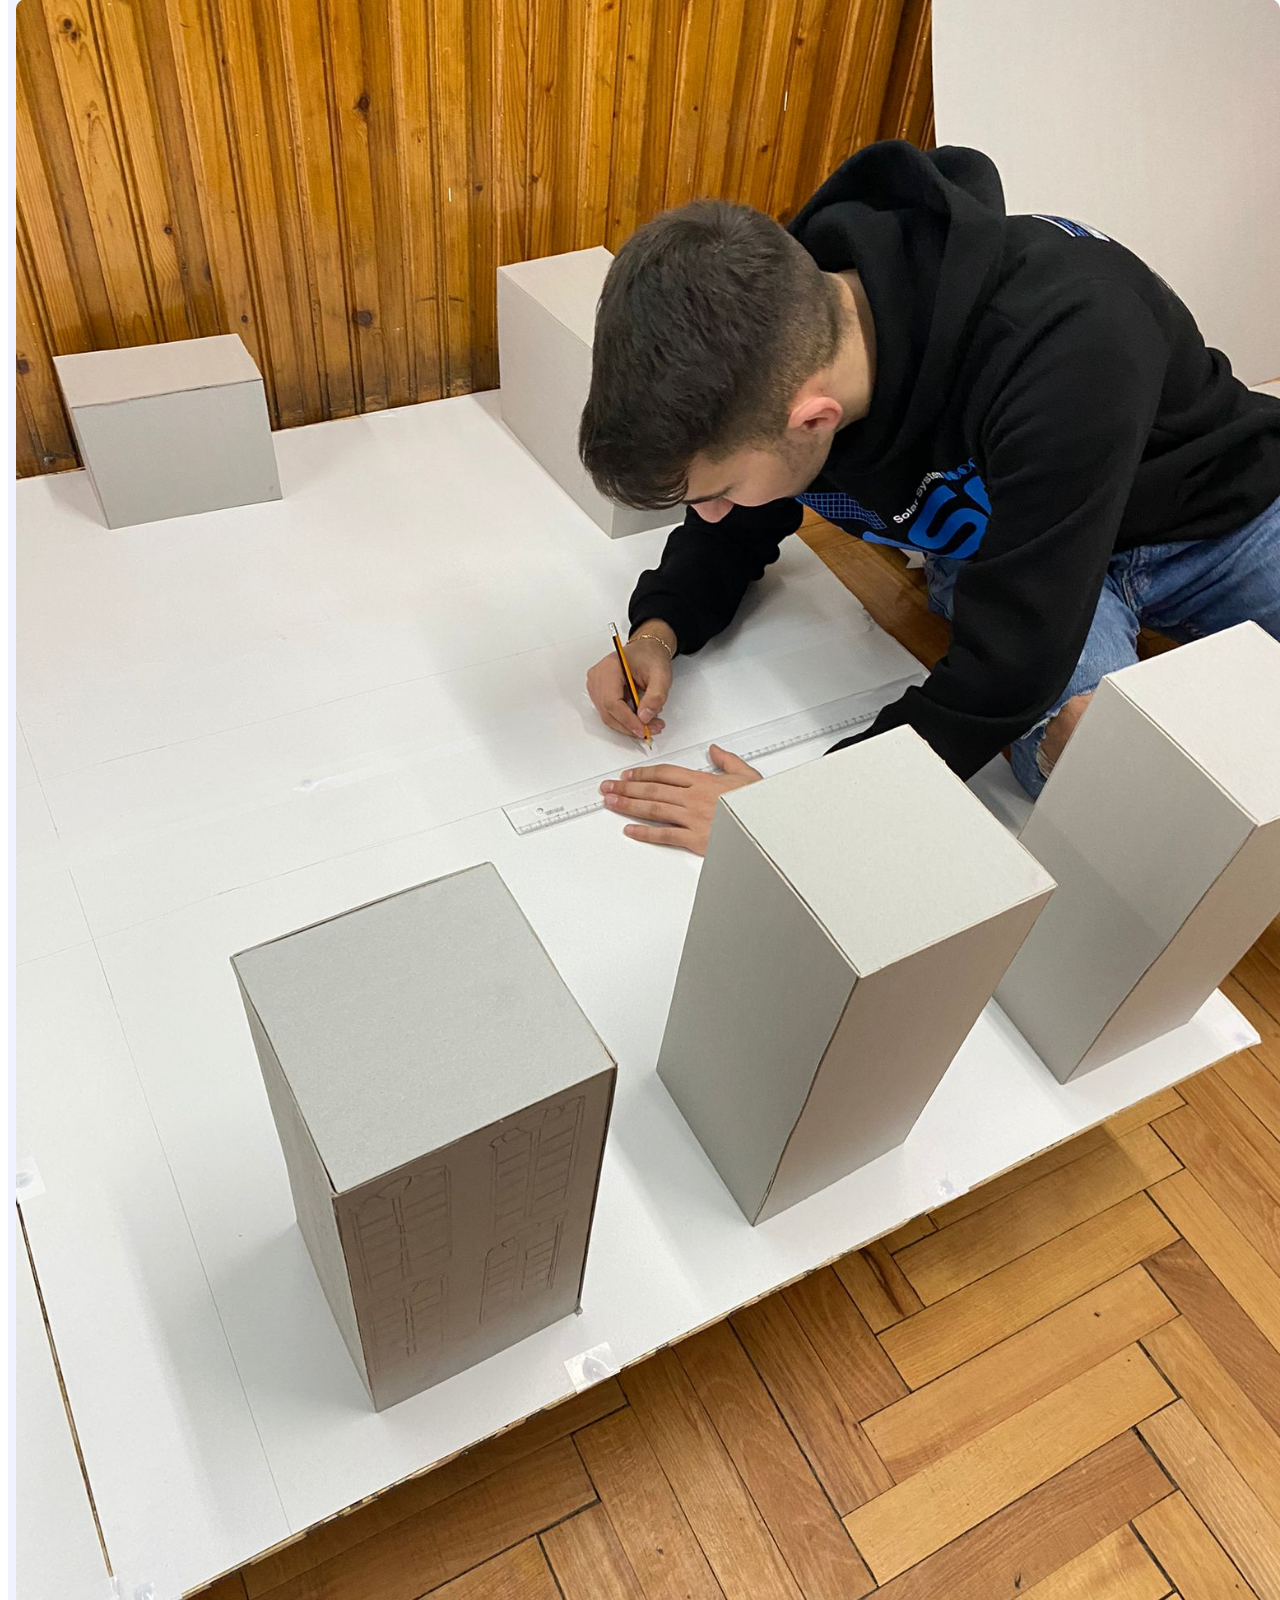
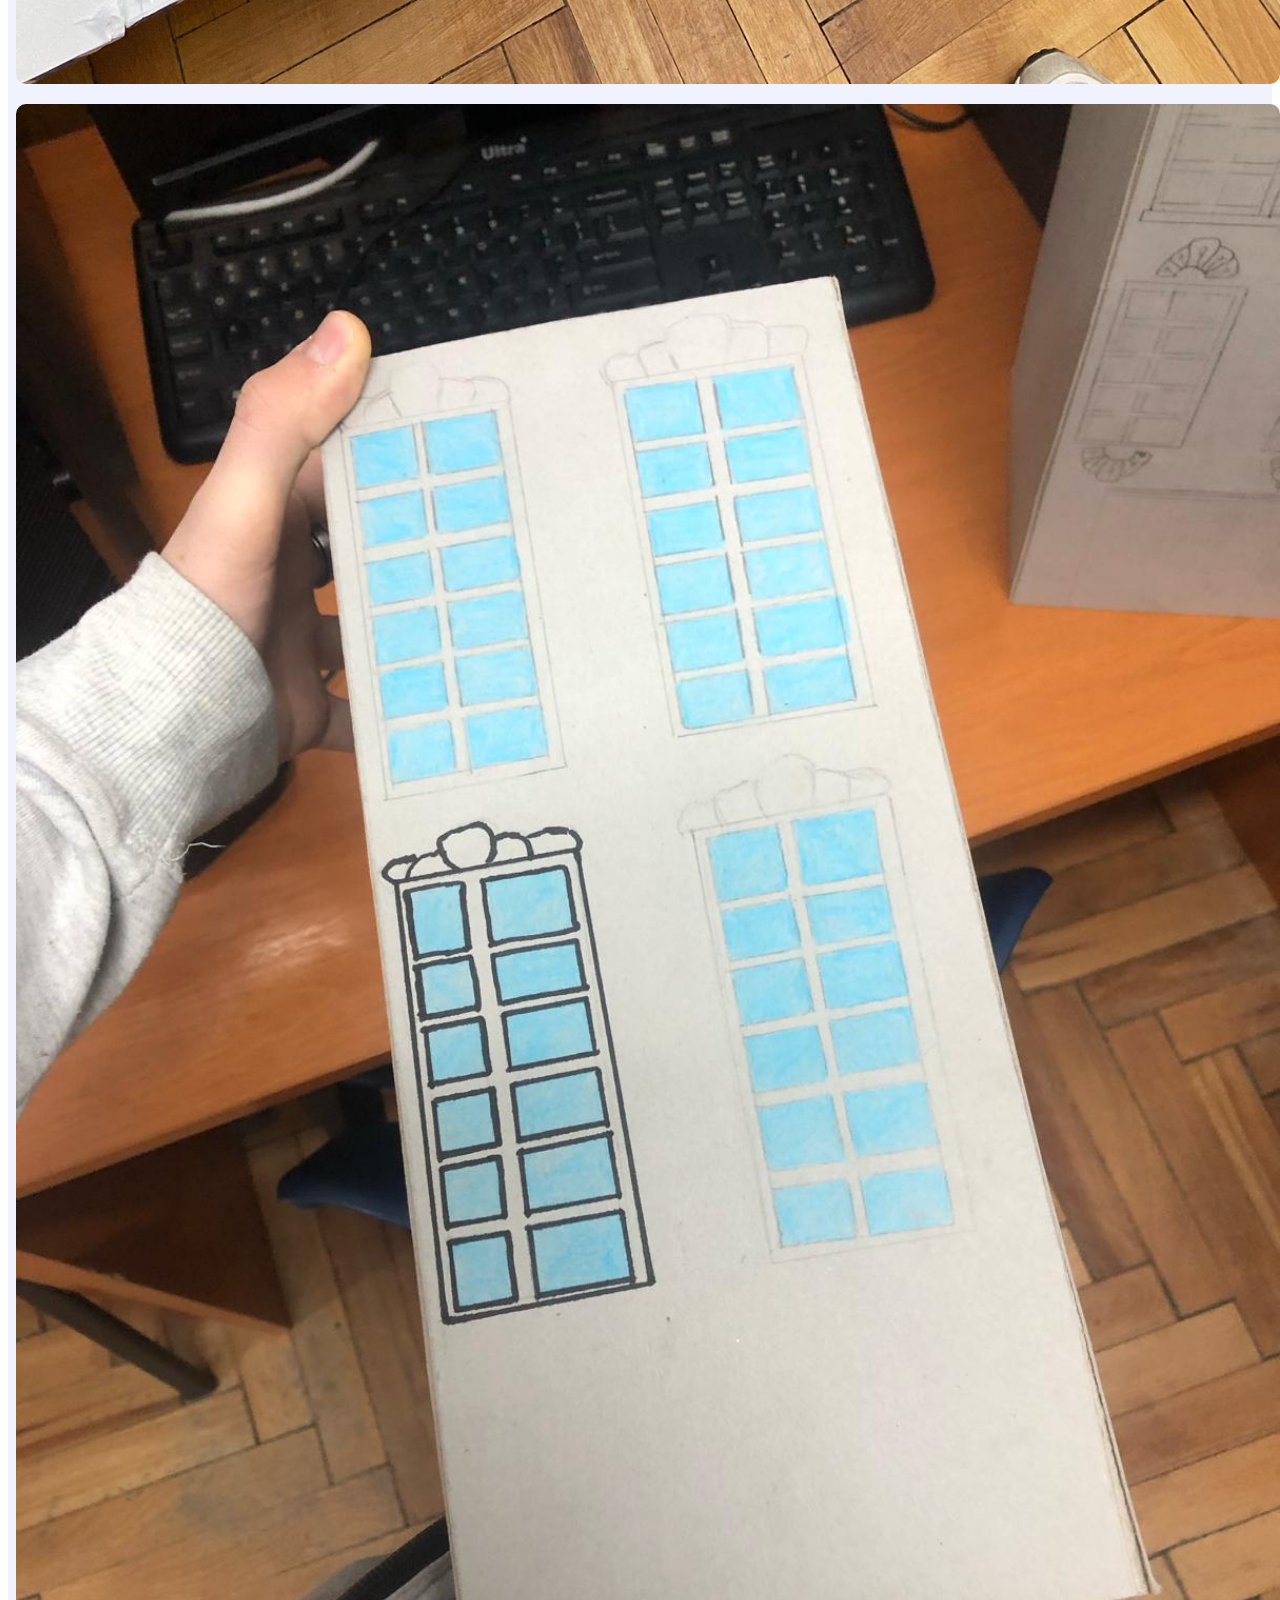
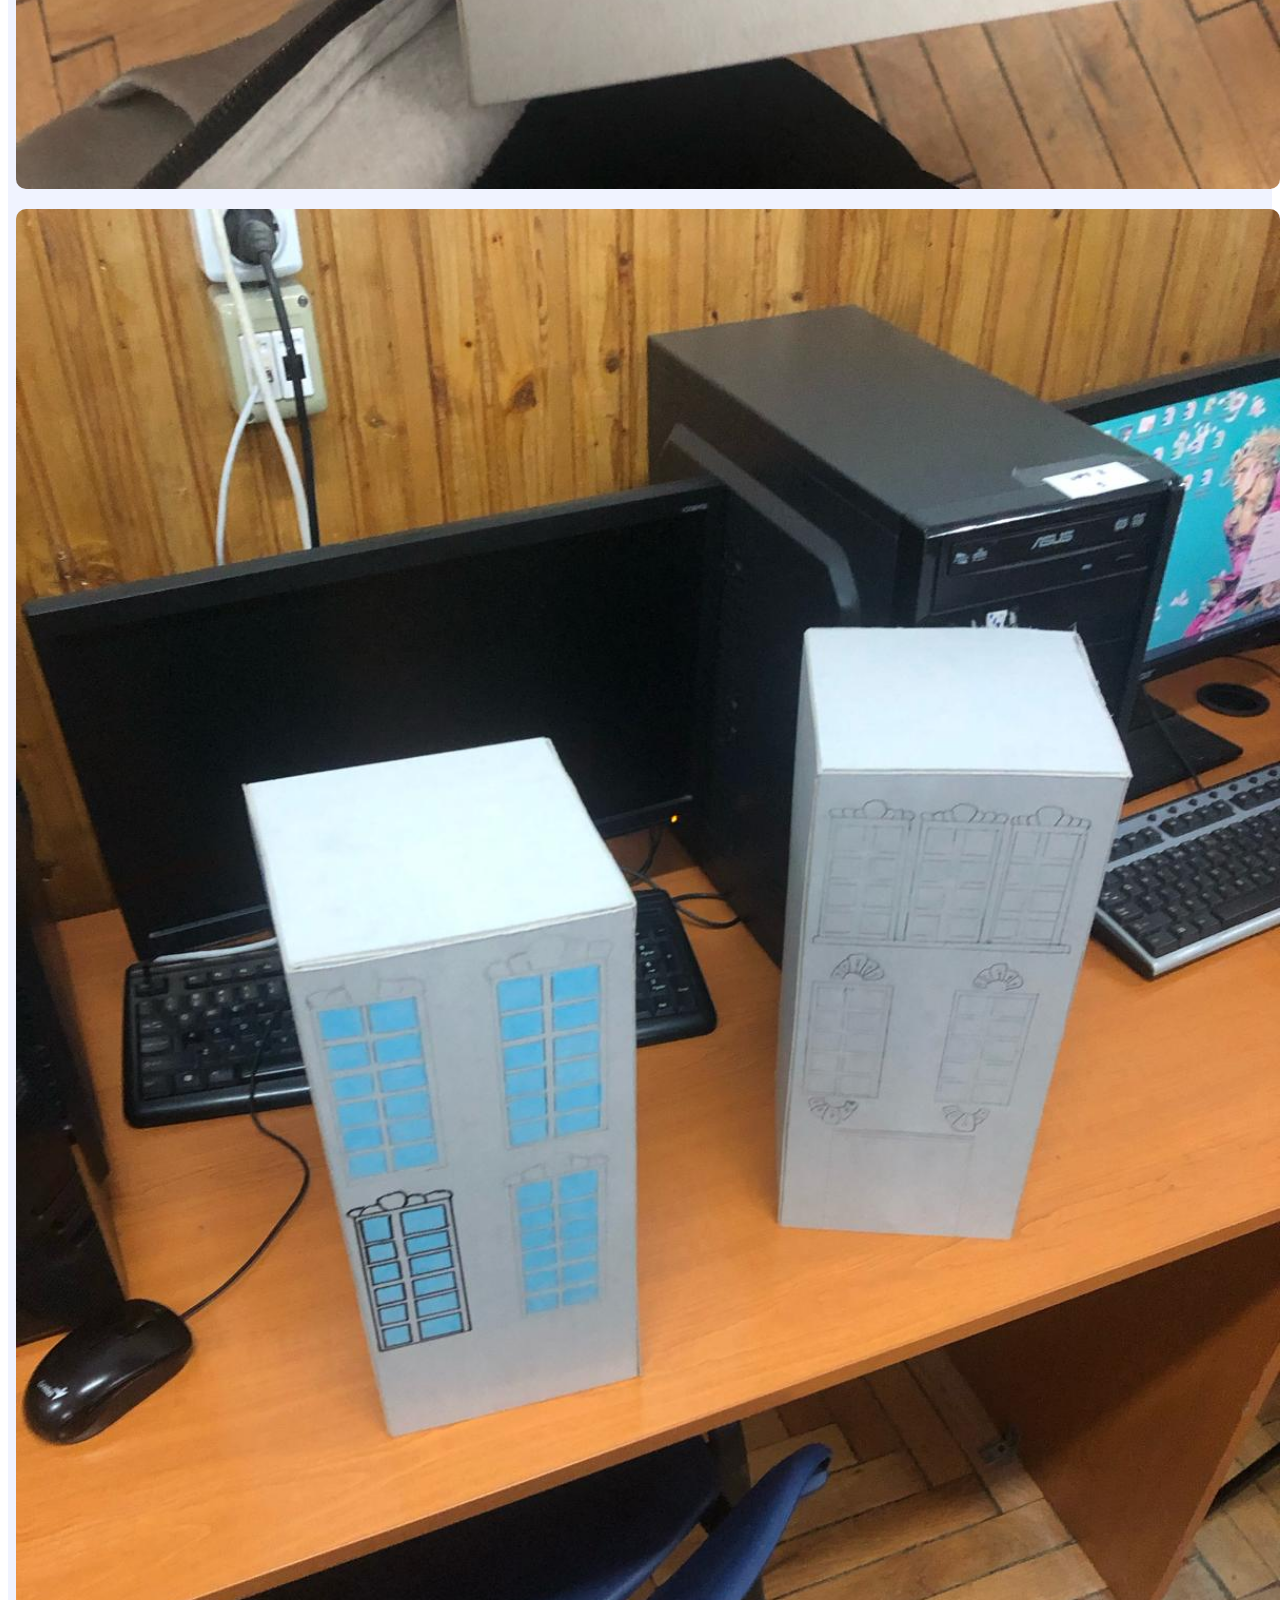
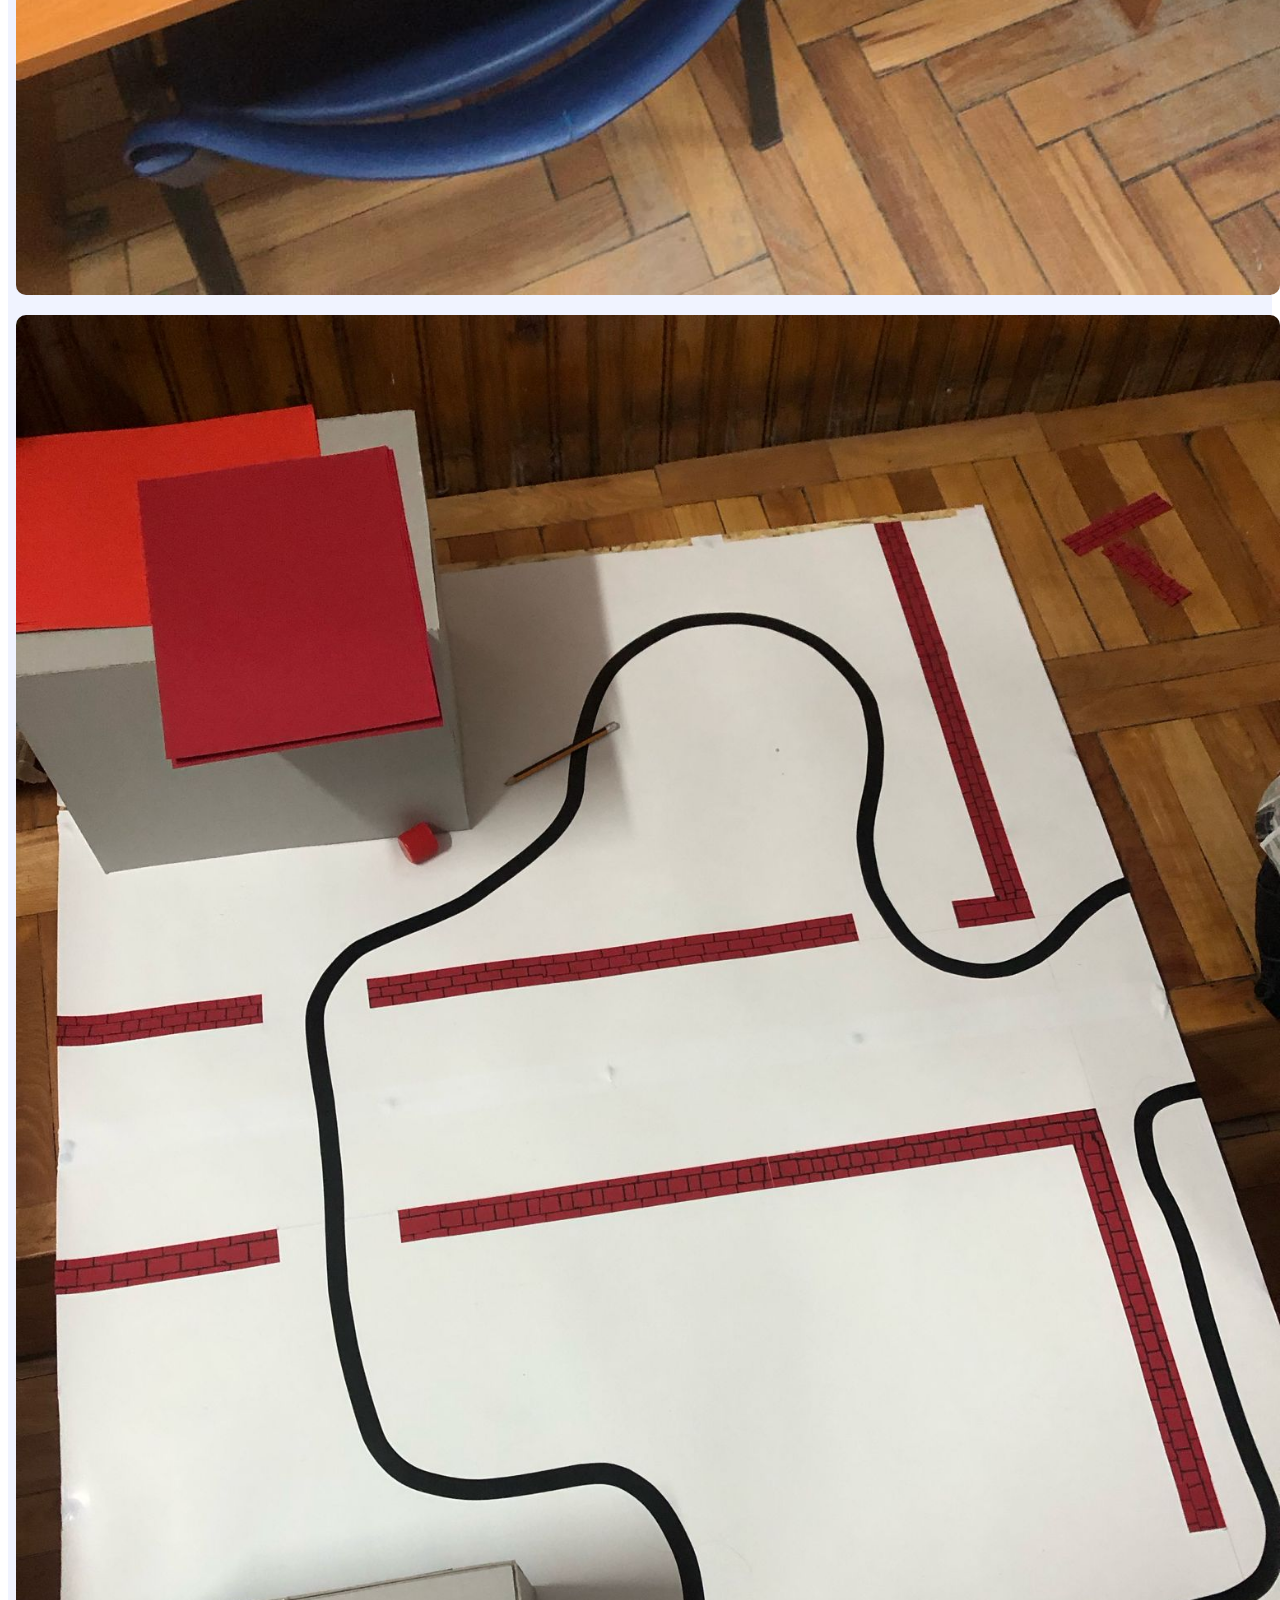
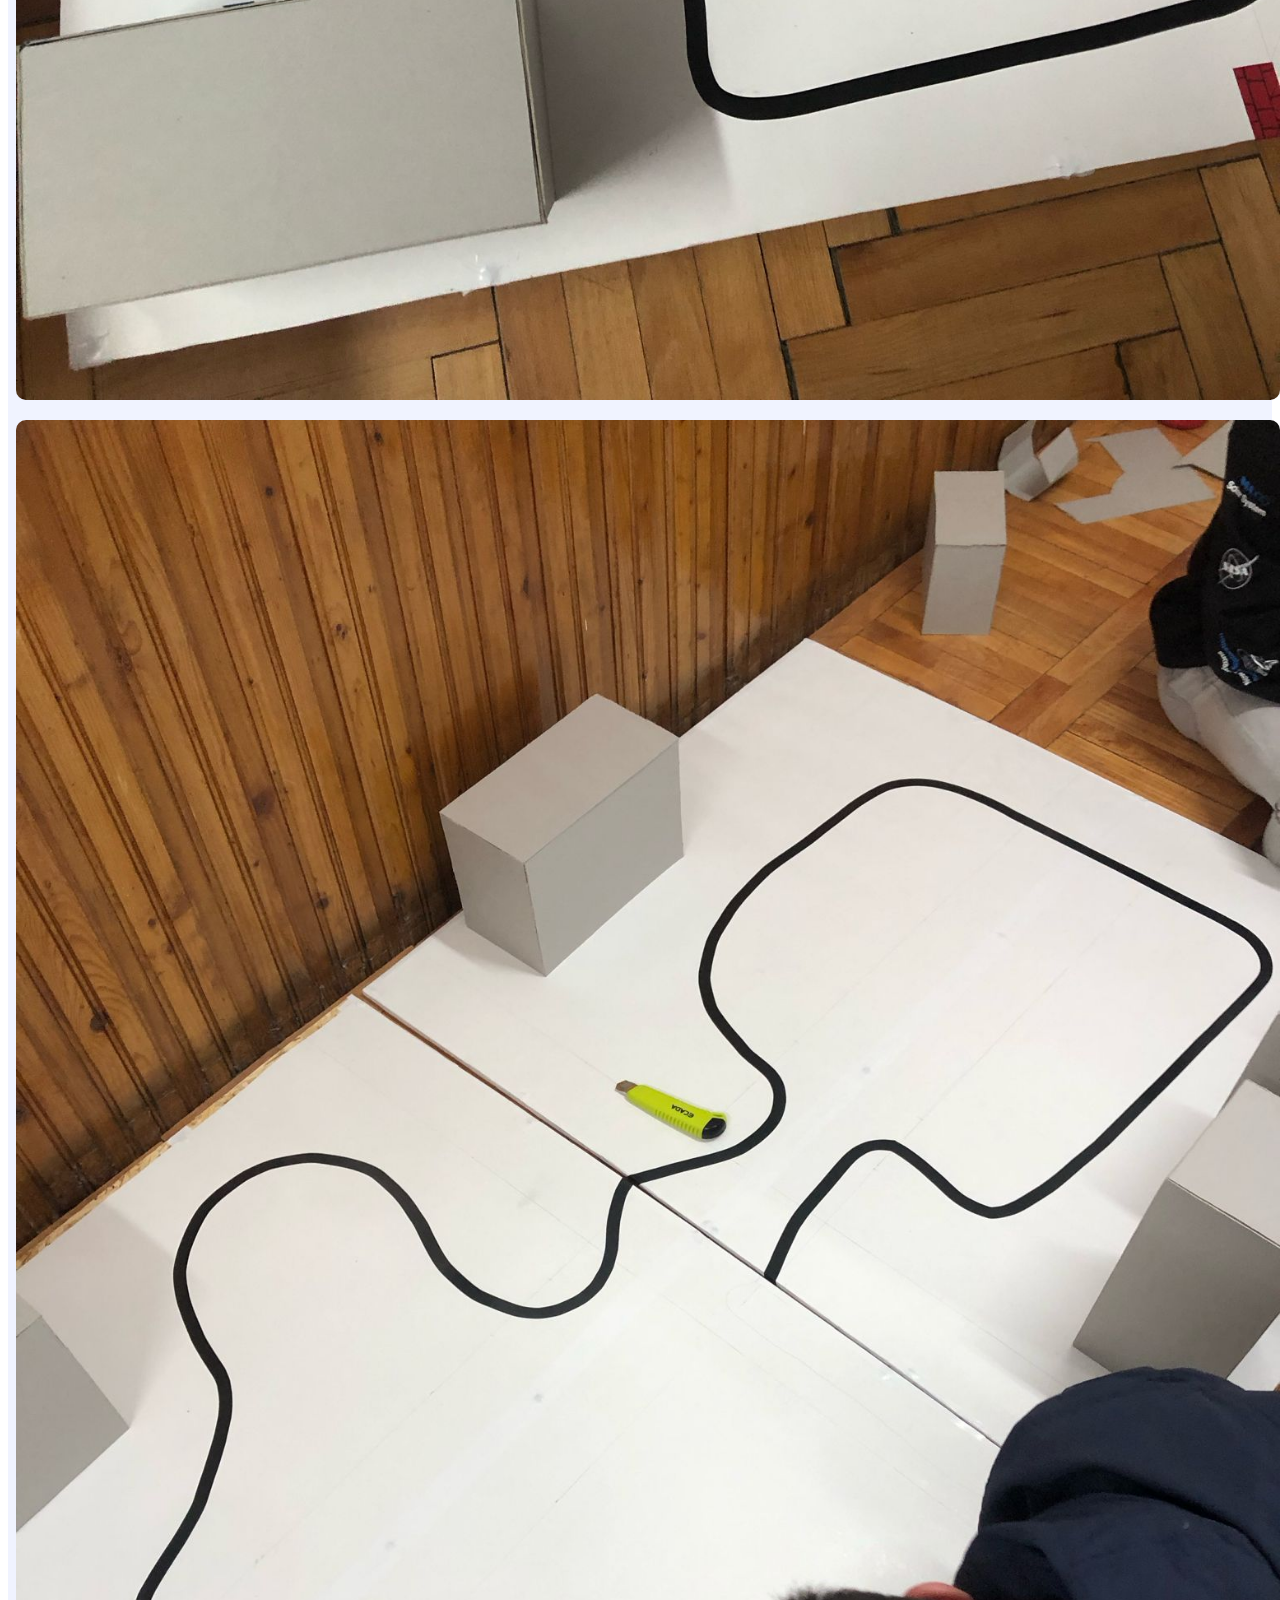
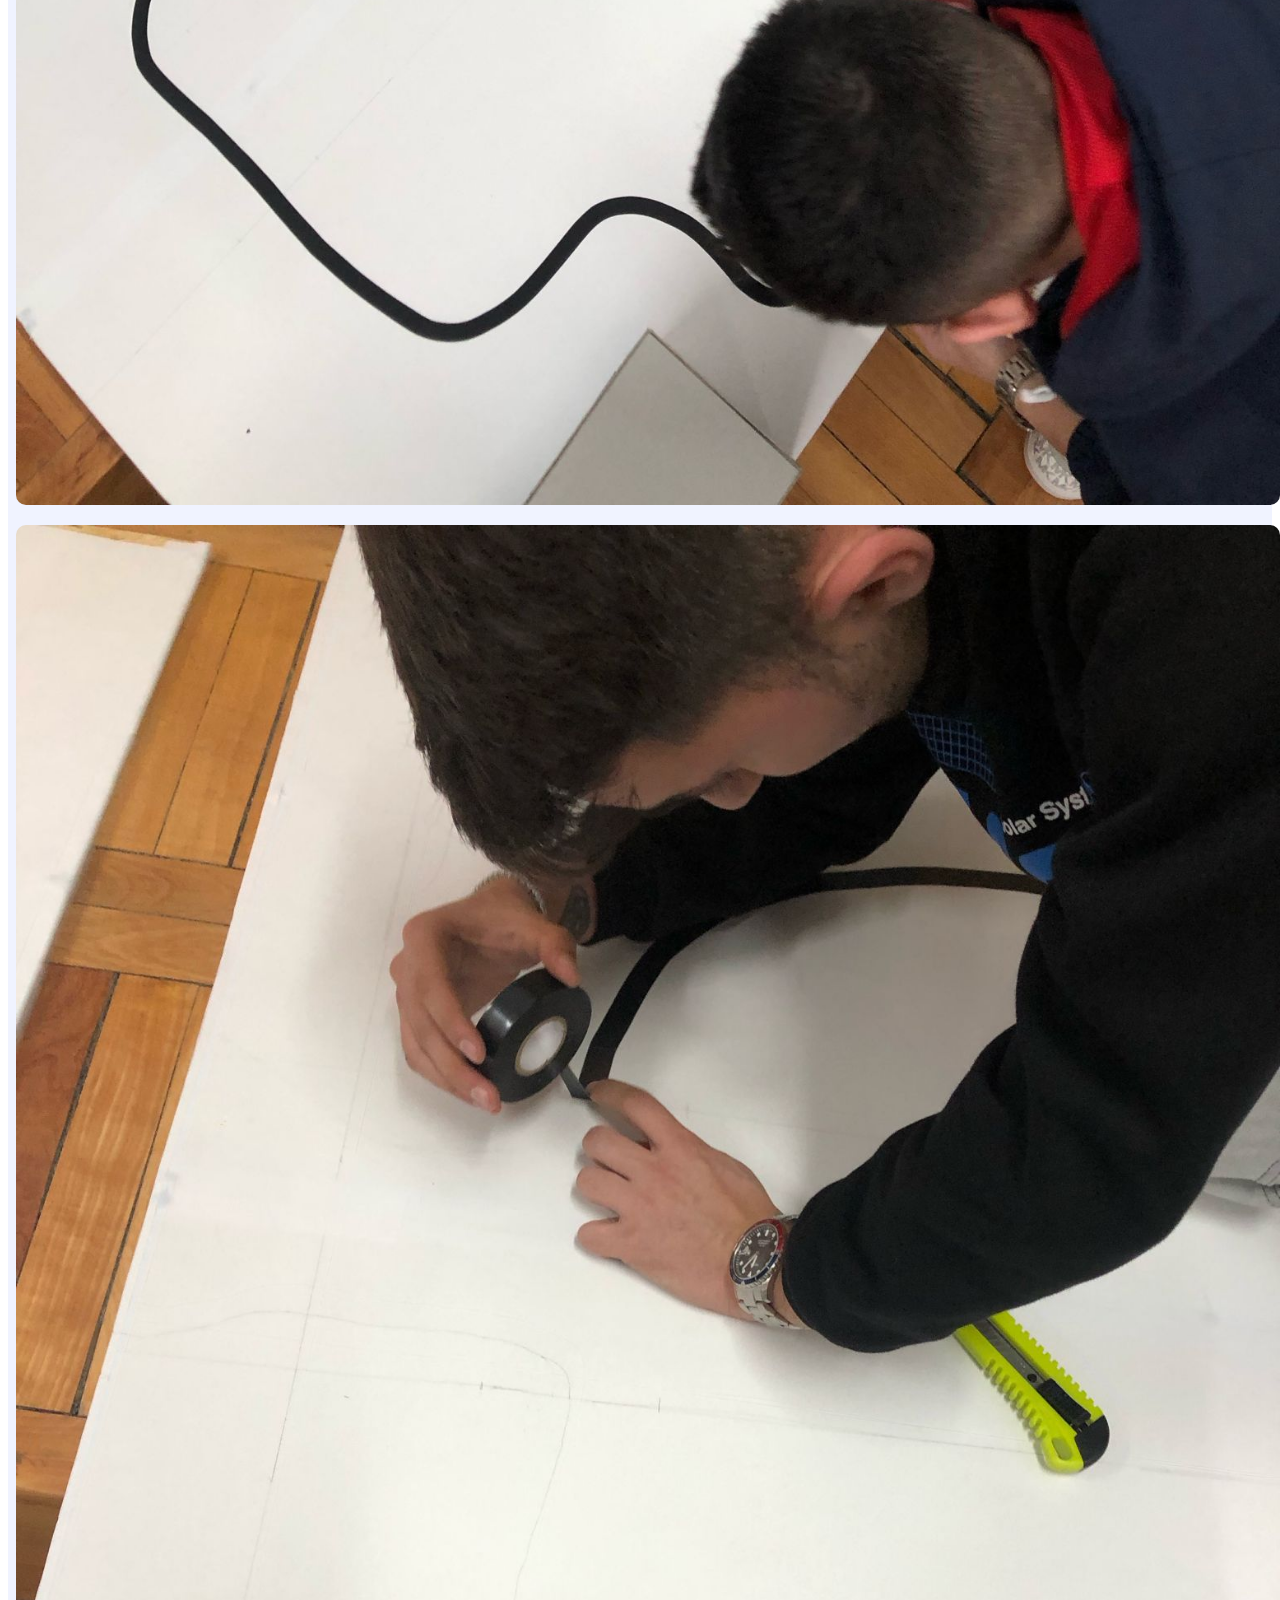
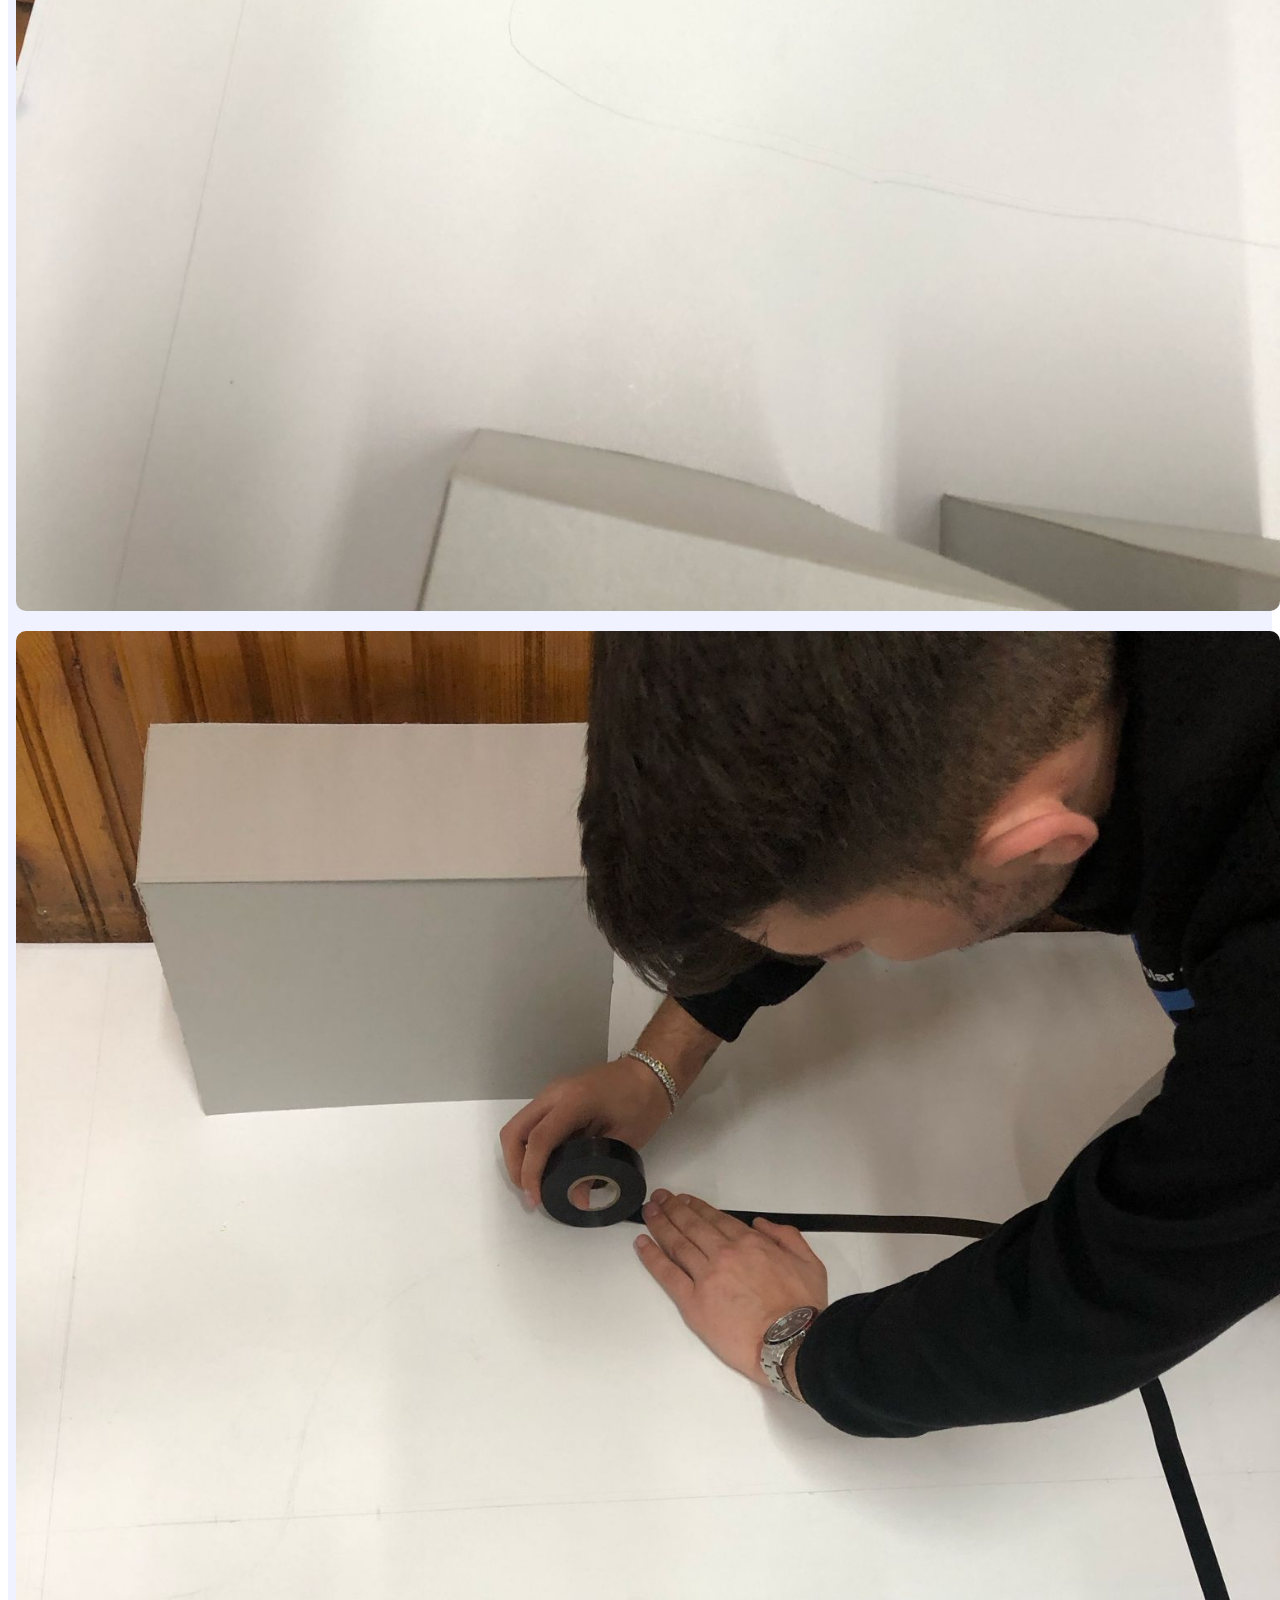
==== commit 965e9d88: "iTaxi: Replace banners with the new ones and start working on their text" ====
--- a/index.html
+++ b/index.html
@@ -49,11 +49,11 @@
         <div class="banner_container flt">
             <div class="banner flt">
                 <div class="banner_image flt">
-                    <img src="assets/images/banner_1.jpg" alt="banner" />
+                    <img src="assets/images/banner_1440.png" alt="banner" />
                 </div>
                 <div class="banner_txt">
-                    <div class="text1 flt">Banner text #1<br />
-                        sub banner text
+                    <div class="text1 flt">iTaxi<br />
+                        Servicii de transport
                     </div>
                 </div>
             </div>
@@ -63,8 +63,8 @@
                 </div>
                 <div class="banner_txt">
                     <div class="text1 flt">
-                        Banner text #2<br />
-                        sub banner text
+                        iTaxi<br />
+                        Tehnologie autonoma si sigura
                     </div>
                 </div>
             </div>
@@ -74,8 +74,8 @@
                 </div>
                 <div class="banner_txt">
                     <div class="text1 flt">
-                        Banner text #3<br />
-                        sub banner text
+                        iTaxi<br />
+                        Transport ecologic si eficient
                     </div>
                 </div>
             </div>
@@ -114,8 +114,9 @@
                                 <div class="why_icon flt">
                                     <img src="assets/images/why1.png" alt="image" />
                                 </div>
-                                <div class="why_txt flt">$A_REASON_ABOUT<br></br>
-                                                          MONEY_HERE
+                                <div class="why_txt flt">Ofera Servici
+                                                        personalizate<br></br>
+                                                          
                                 </div>
                             </div>
                         </div>
@@ -124,8 +125,8 @@
                                 <div class="why_icon flt">
                                     <img src="assets/images/why2.png" alt="image" />
                                 </div>
-                                <div class="why_txt flt">$REASON_ABOUT<br></br>
-                                                            DERIVERS</div>
+                                <div class="why_txt flt">Sisteme autonome avansate si sigure<br></br>
+                                       </div>
                             </div>
                         </div>
                         <div class="col-sm-3">
@@ -133,7 +134,7 @@
                                 <div class="why_icon flt">
                                     <img src="assets/images/why3.png" alt="image" />
                                 </div>
-                                <div class="why_txt flt">$A_THIRD_REASON_HERE</div>
+                                <div class="why_txt flt">Marketing sustenabil, evidentiaza beneficiile utilizarii taxiurilor</div>
                             </div>
                         </div>
                         <div class="col-sm-3">
@@ -141,7 +142,7 @@
                                 <div class="why_icon flt">
                                     <img src="assets/images/why4.png" alt="image" />
                                 </div>
-                                <div class="why_txt flt">$THE_LAST_REASON</div>
+                                <div class="why_txt flt">Inginerii nostii ridica standardele sigurantei la cele mai inalte nivele</div>
                             </div>
                         </div>
                     </div>
--- a/assets/css/style.css
+++ b/assets/css/style.css
@@ -0,0 +1,848 @@
+@import url('https://fonts.googleapis.com/css2?family=Inter:wght@100;200;300;400;500;600;700;800;900&display=swap');
+
+body {
+    font-family: 'Inter', sans-serif;
+}
+
+.flt {
+    float: left;
+    width: 100%;
+}
+
+ul {
+    padding: 0px;
+    margin: 0px;
+}
+
+.header_container {
+    border-top: 8px solid rgb(65 65 65);
+    border-bottom: 1px solid rgb(253 199 10);
+    padding: 15px 0px;
+}
+
+.header {
+    display: flex;
+    align-items: center;
+    justify-content: space-between;
+}
+
+.menuH li {
+    list-style-type: none;
+    display: inline-block;
+    padding: 0px 16px;
+}
+
+.menuH li a {
+    font-weight: 500;
+    font-size: 12px;
+    line-height: 15px;
+    color: rgb(0 0 0);
+    cursor: pointer;
+    text-transform: uppercase;
+    text-decoration: none;
+    transition: 0.2s all ease-in-out;
+}
+
+.menuH li a:hover,
+.menuH li a.active {
+    color: rgba(10, 74, 170, 0.87);
+    transition: 0.2s all ease-in-out;
+}
+
+.book_ride a {
+    font-weight: 500;
+    font-size: 12px;
+    line-height: 15px;
+    color: rgb(0 0 0);
+    text-transform: uppercase;
+    background-color: rgb(253 199 10);
+    border: 1px solid rgb(253 199 10);
+    border-radius: 5px;
+    padding: 10px 40px;
+    outline: none;
+    text-decoration: none;
+}
+
+.banner {
+    position: relative;
+}
+
+.banner_image img {
+    width: 100%;
+}
+
+.banner_txt {
+    width: 100%;
+    position: absolute;
+    top: 50%;
+    left: 50%;
+    transform: translate(-50%, -50%);
+}
+
+.text1 {
+    font-weight: 700;
+    font-size: 58px;
+    line-height: 70px;
+    text-align: center;
+    color: rgb(255, 255, 255);
+    transform: translateY(70%);
+    transition: 0.5s all ease;
+    opacity: 0;
+    transition-delay: 1s;
+    text-shadow: 0px 4px 8px rgb(0 0 0 / 40%);
+}
+
+.slick-active .text1 {
+    transform: translateX(0%);
+    opacity: 1;
+}
+
+.banner_container .slick-prev.slick-arrow {
+    height: 26px;
+    width: 26px;
+    display: inline-block;
+    color: transparent;
+    border: 0px;
+    position: absolute;
+    left: 12%;
+    top: 50%;
+    transform: translateY(-50%);
+    z-index: 9;
+    background-color: transparent;
+}
+
+.banner_container .slick-prev.slick-arrow::before {
+    position: absolute;
+    content: '';
+    background-image: url('../images/banner-arrow-left.png');
+    background-position: center;
+    background-repeat: no-repeat;
+    background-size: contain;
+    top: 0px;
+    left: 0px;
+    height: 100%;
+    width: 100%;
+}
+
+.banner_container .slick-next.slick-arrow {
+    height: 26px;
+    width: 26px;
+    display: inline-block;
+    color: transparent;
+    border: 0px;
+    position: absolute;
+    right: 12%;
+    top: 50%;
+    transform: translateY(-50%);
+    z-index: 9;
+    background-color: transparent;
+}
+
+.banner_container .slick-next.slick-arrow::before {
+    position: absolute;
+    content: '';
+    background-image: url('../images/banner-arrow-right.png');
+    background-position: center;
+    background-repeat: no-repeat;
+    background-size: contain;
+    top: 0px;
+    left: 0px;
+    height: 100%;
+    width: 100%;
+}
+.banner_image {
+    position: relative;
+}
+.banner_image::before {
+    content: '';
+    position: absolute;
+    left: 0px;
+    top: 0px;
+    width: 100%;
+    height: 100%;
+    background-color: rgb(0 0 0 / 15%);
+}
+.about_container {
+    padding: 50px 0px 80px 0px;
+    background: rgb(245 245 245);
+}
+
+.about_head {
+    font-weight: 600;
+    font-size: 30px;
+    line-height: 38px;
+    color: rgb(30 35 41);
+    text-align: center;
+    margin-bottom: 50px;
+}
+
+.about_container .row {
+    align-items: center;
+}
+
+.about_right {
+    font-weight: 400;
+    font-size: 16px;
+    color: rgb(51 51 51);
+}
+
+.why_container {
+    padding: 50px 0px;
+    background-image: url(../images/why-bg.png);
+    background-repeat: no-repeat;
+    background-position: center;
+    background-size: cover;
+}
+
+.why_box {
+    background-color: rgb(255 255 255);
+    border-radius: 10px;
+    text-align: center;
+    padding: 40px 10px;
+    border: 5px solid transparent;
+    transition: 0.2s all ease-in-out;
+}
+
+.why_box:hover {
+    border: 5px solid rgb(245, 163, 2);
+    transition: 0.2s all ease-in-out;
+}
+
+.why_head {
+    font-weight: 600;
+    font-size: 30px;
+    line-height: 38px;
+    color: rgb(255, 255, 255);
+    text-align: center;
+    margin-bottom: 50px;
+}
+
+.why_txt {
+    font-weight: 400;
+    font-size: 20px;
+    color: rgb(51 51 51);
+    margin-top: 30px;
+}
+
+.gallery_container {
+    padding: 50px 0px;
+    background-color: rgb(240, 243, 255);
+}
+
+.gallery_head {
+    font-weight: 600;
+    font-size: 30px;
+    line-height: 38px;
+    color: rgb(30 35 41);
+    text-align: center;
+    margin-bottom: 42px;
+}
+
+.gallery_cont .col-sm-3 {
+    padding: 0px !important;
+}
+
+.gallery_image {
+    padding: 8px;
+}
+
+.gallery_image img {
+    width: 100%;
+    border-radius: 10px;
+}
+
+.testimonial_container {
+    padding: 40px 0px 100px 0px;
+    background: linear-gradient(180deg, rgb(240 243 255) 0%, rgb(153 172 251) 100%);
+    position: relative;
+}
+
+.testimonial_head {
+    font-weight: 600;
+    font-size: 30px;
+    line-height: 38px;
+    color: rgb(30 35 41);
+    text-align: center;
+    margin-bottom: 50px;
+}
+
+.testimonial_box {
+    text-align: center;
+    background-color: rgb(255, 255, 255);
+    padding: 20px 30px;
+    transition: 0.3s all ease-in-out;
+}
+
+.testimonial_slide {
+    position: relative;
+    transition: 0.3s all ease-in-out;
+    margin: 0px 16px;
+}
+
+.testimonial_image {
+    position: relative;
+    padding-bottom: 16px;
+}
+
+.testimonial_image img {
+    margin: 0% auto;
+    border-radius: 50%;
+    border: 1px solid rgb(165 165 165);
+}
+
+.testimonial_name {
+    font-weight: 600;
+    font-size: 16px;
+    line-height: 20px;
+    color: rgb(30 35 41);
+}
+
+.testimonial_designation {
+    font-weight: 400;
+    font-size: 13px;
+    line-height: 16px;
+    color: rgb(162 162 162);
+    margin: 5px 0px 10px 0px;
+}
+
+.testimonial_msg {
+    font-weight: 400;
+    font-size: 14px;
+    line-height: 18px;
+    color: rgb(42 47 53);
+}
+
+.testimonial_slide::before {
+    content: '';
+    left: 0px;
+    top: 0px;
+    background-color: rgb(245, 163, 2);
+    height: 3px;
+    width: 45%;
+    position: absolute;
+    transition: 0.3s all ease-in-out;
+}
+
+.testimonial_slide::after {
+    content: '';
+    left: 0px;
+    top: 0px;
+    background-color: rgb(245, 163, 2);
+    height: 55%;
+    width: 3px;
+    position: absolute;
+    transition: 0.3s all ease-in-out;
+}
+
+.testimonial_slide:hover::before {
+    left: 55%;
+    transition: 0.3s all ease-in-out;
+}
+
+.testimonial_slide:hover::after {
+    top: 55%;
+    transition: 0.3s all ease-in-out;
+}
+
+.testimonial_box::before {
+    content: '';
+    right: 0px;
+    bottom: 0px;
+    background-color: rgb(245, 163, 2);
+    height: 3px;
+    width: 45%;
+    position: absolute;
+    transition: 0.3s all ease-in-out;
+}
+
+.testimonial_box::after {
+    content: '';
+    right: 0px;
+    bottom: 0px;
+    background-color: rgb(245, 163, 2);
+    height: 55%;
+    width: 3px;
+    position: absolute;
+    transition: 0.3s all ease-in-out;
+}
+
+.testimonial_box:hover::before {
+    right: 55%;
+}
+
+.testimonial_box:hover::after {
+    bottom: 45%;
+}
+
+
+
+.testimonial_cont .slick-prev.slick-arrow {
+    height: 26px;
+    width: 26px;
+    display: inline-block;
+    color: transparent;
+    border: 0px;
+    position: absolute;
+    left: 44%;
+    bottom: -60px;
+    z-index: 9;
+    background-color: transparent;
+}
+
+.testimonial_cont .slick-prev.slick-arrow::before {
+    position: absolute;
+    content: '';
+    background-image: url('../images/testimonial-arrow-left.png');
+    background-position: center;
+    background-repeat: no-repeat;
+    background-size: contain;
+    top: 0px;
+    left: 0px;
+    height: 100%;
+    width: 100%;
+}
+
+.testimonial_cont .slick-next.slick-arrow {
+    height: 26px;
+    width: 26px;
+    display: inline-block;
+    color: transparent;
+    border: 0px;
+    position: absolute;
+    right: 44%;
+    bottom: -60px;
+    z-index: 9;
+    background-color: transparent;
+}
+
+.testimonial_cont .slick-next.slick-arrow::before {
+    position: absolute;
+    content: '';
+    background-image: url('../images/testimonial-arrow-right.png');
+    background-position: center;
+    background-repeat: no-repeat;
+    background-size: contain;
+    top: 0px;
+    left: 0px;
+    height: 100%;
+    width: 100%;
+}
+
+.testimonial_car {
+    position: absolute;
+    left: 0px;
+    bottom: 0px;
+}
+
+.contact_container {
+    padding: 50px 0px;
+}
+
+.contact_head {
+    font-weight: 600;
+    font-size: 30px;
+    line-height: 38px;
+    color: rgb(30 35 41);
+    text-align: center;
+    margin-bottom: 50px;
+}
+
+.contact_map iframe {
+    border-radius: 10px;
+}
+
+.contact_list li {
+    list-style-type: none;
+    margin-bottom: 16px;
+    position: relative;
+    padding-left: 40px;
+    font-weight: 400;
+    font-size: 18px;
+    line-height: 26px;
+    color: rgb(51, 51, 51);
+}
+
+.contact_list li a {
+    color: rgb(51, 51, 51);
+    text-decoration: none;
+}
+
+.contact_list li img {
+    position: absolute;
+    left: 0px;
+    top: 4px;
+}
+
+.contact_title {
+    font-weight: 500;
+    font-size: 25px;
+    line-height: 30px;
+    color: rgb(0 0 0);
+    margin-bottom: 33px;
+}
+
+.contact_title span {
+    color: rgb(245, 163, 2);
+}
+
+.contact_book {
+    margin-top: 50px;
+}
+
+.contact_book a {
+    display: flex;
+    align-items: center;
+    background: rgb(245 163 2);
+    border-radius: 13px;
+    width: 235px;
+    justify-content: center;
+    padding: 10px 0px;
+    text-decoration: none;
+}
+
+.contact_book span {
+    font-weight: 600;
+    font-size: 22px;
+    line-height: 27px;
+    color: rgb(0 0 0);
+    text-transform: uppercase;
+    margin-left: 10px;
+}
+
+.contact_container {
+    position: relative;
+}
+
+.contact_image {
+    position: absolute;
+    bottom: 0px;
+    right: 50px;
+}
+
+.footer_container {
+    background-image: url(../images/footer-bg.png);
+    background-repeat: no-repeat;
+    background-position: center;
+    background-size: cover;
+    padding: 45px 0px 40px 0px;
+    text-align: center;
+}
+
+.footer_link {
+    margin-top: 10px;
+    margin-bottom: 25px;
+}
+
+.footer_link li {
+    list-style-type: none;
+    display: inline-block;
+    padding: 0px 16px;
+}
+
+.footer_link li a {
+    font-weight: 500;
+    font-size: 12px;
+    line-height: 15px;
+    color: rgb(255 255 255) !important;
+    cursor: pointer;
+    text-transform: uppercase;
+    text-decoration: none;
+}
+
+.social_media li {
+    display: inline-block;
+    padding: 0px 13px;
+}
+
+.copyright {
+    font-weight: 400;
+    font-size: 12px;
+    line-height: 14px;
+    color: rgb(255 255 255);
+    position: relative;
+    margin-top: 30px;
+}
+
+.copyright::before {
+    content: '';
+    position: absolute;
+    left: 50%;
+    top: -25px;
+    transform: translateX(-50%);
+    background-color: rgb(255 255 255);
+    height: 1px;
+    width: 50%;
+}
+.copyright a {
+    color: rgb(255,255,255) !important;
+}
+
+/* Media Query */
+
+@media (max-width: 767px) {
+    .hide_mobile {
+        display: none !important;
+    }
+
+    .menuH {
+        height: 100%;
+        width: 0px;
+        position: fixed;
+        z-index: 999999;
+        top: 0;
+        right: 0;
+        overflow-x: hidden;
+        transition: 0.5s;
+        background-color: rgb(255 255 255);
+        box-shadow: 0px 2px 20px 0px rgb(0 0 0 / 24%);
+        text-align: left;
+    }
+
+    .menuH li {
+        float: left;
+        width: 100%;
+        padding: 0px;
+    }
+
+    .book_ride {
+        margin-top: 10px;
+        padding: 0px 20px !important;
+    }
+
+    .menuH li a {
+        float: left;
+        width: 100%;
+        padding: 10px 20px;
+    }
+
+    .menuH_close {
+        padding: 10px 20px;
+    }
+
+    .about_left img {
+        width: 100%;
+    }
+
+    .testimonial_car img {
+        width: 100%;
+    }
+
+    .about_left {
+        margin-bottom: 30px;
+    }
+
+    .why_box {
+        margin-bottom: 30px;
+    }
+
+    .contact_image {
+        position: relative;
+        bottom: auto;
+        right: auto;
+        margin-top: 40px;
+        float: left;
+        width: 100%;
+        margin-bottom: -50px;
+    }
+    .contact_image img {
+        width: 100%;
+    }
+}
+
+@media (min-width: 320px) and (max-width: 479px) {
+    .text1 {
+        font-size: 18px;
+        line-height: 30px;
+    }
+
+    .banner_container .slick-prev.slick-arrow {
+        height: 20px;
+        width: 20px;
+        left: 10px;
+    }
+
+    .banner_container .slick-next.slick-arrow {
+        height: 20px;
+        width: 20px;
+        right: 10px;
+    }
+
+    .testimonial_cont .slick-prev.slick-arrow {
+        left: 35%;
+    }
+
+    .testimonial_cont .slick-next.slick-arrow {
+        right: 35%;
+    }
+    .contact_right {
+        margin-top: 40px;
+    }
+    .footer_link li {
+        float: left;
+        width: 50%;
+        padding: 5px 0px;
+    }
+}
+
+@media (min-width: 480px) and (max-width: 639px) {
+    .text1 {
+        font-size: 24px;
+        line-height: 34px;
+    }
+
+    .banner_container .slick-prev.slick-arrow {
+        left: 25px;
+    }
+
+    .banner_container .slick-next.slick-arrow {
+        right: 25px;
+    }
+
+    .testimonial_cont .slick-prev.slick-arrow {
+        left: 40%;
+    }
+
+    .testimonial_cont .slick-next.slick-arrow {
+        right: 40%;
+    }
+    .contact_right {
+        margin-top: 40px;
+    }
+    .footer_link li {
+        float: left;
+        width: 50%;
+        padding: 5px 0px;
+    }
+}
+
+@media (min-width: 640px) and (max-width: 767px) {
+    .text1 {
+        font-size: 36px;
+        line-height: 46px;
+    }
+
+    .banner_container .slick-prev.slick-arrow {
+        left: 10px;
+    }
+
+    .banner_container .slick-next.slick-arrow {
+        right: 10px;
+    }
+    .footer_link li {
+        padding: 0px 5px;
+    }
+    .about_container .col-sm-6 {
+        flex: 0 0 100%;
+        max-width: 100%;
+    }
+    .why_container .col-sm-3 {
+        flex: 0 0 50%;
+        max-width: 50%;
+    }
+    .why_box {
+        text-align: center;
+        padding: 40px 5px;
+    }
+    .testimonial_container .col-sm-5 {
+        display: none;
+    }
+    .testimonial_container .col-sm-7 {
+        flex: 0 0 100%;
+        max-width: 100%;
+    }
+}
+@media (min-width: 768px) and (max-width: 991px) {
+    .menuH li {
+        list-style-type: none;
+        display: inline-block;
+        padding: 0px 6px;
+    }
+    .menuH li a {
+        font-size: 10px;
+    }
+    .book_ride a {
+        font-size: 10px;
+        line-height: 13px;
+        padding: 10px 20px;
+    }
+    .text1 {
+        font-size: 30px;
+        line-height: 50px;
+    }
+    .about_left img {
+        width: 100%;
+    }
+    .why_container .col-sm-3 {
+        flex: 0 0 50%;
+        max-width: 50%;
+        margin-bottom: 30px;
+    }
+    .why_box {
+        padding: 40px 50px;
+        margin-bottom: 30px;
+    }
+    .testimonial_container .col-sm-5 {
+        display: none;
+    }
+    .testimonial_container .col-sm-7 {
+        flex: 0 0 100%;
+        max-width: 100%;
+    }
+    .contact_image {
+        position: relative;
+        bottom: auto;
+        right: auto;
+        margin-top: 40px;
+        float: left;
+        width: 100%;
+        margin-bottom: -50px;
+        text-align: center;
+    }
+}
+
+@media (min-width: 992px) and (max-width: 1199px) {
+    .about_left img {
+        width: 100%;
+    }
+    .why_txt {
+        font-size: 16px;
+    }
+    .testimonial_car {
+        position: absolute;
+        left: 0px;
+        bottom: 75px;
+        width: 40%;
+    }
+    .testimonial_car img {
+        width: 100%;
+    }
+    .contact_image {
+        right: 10px;
+        width: 25%;
+    }
+    .contact_image img {
+        width: 100%;
+    }
+}
+@media (min-width: 1200px) and (max-width: 1365px) { 
+    .testimonial_car {
+        bottom: 50px;
+        width: 42%;
+    }
+    .testimonial_car img {
+        width: 100%;
+    }
+    .contact_image {
+        right: 10px;
+        width: 28%;
+    }
+    .contact_image img {
+        width: 100%;
+    }
+}
+
+@media (min-width: 768px) {
+    .hide_desktop {
+        display: none !important;
+    }
+}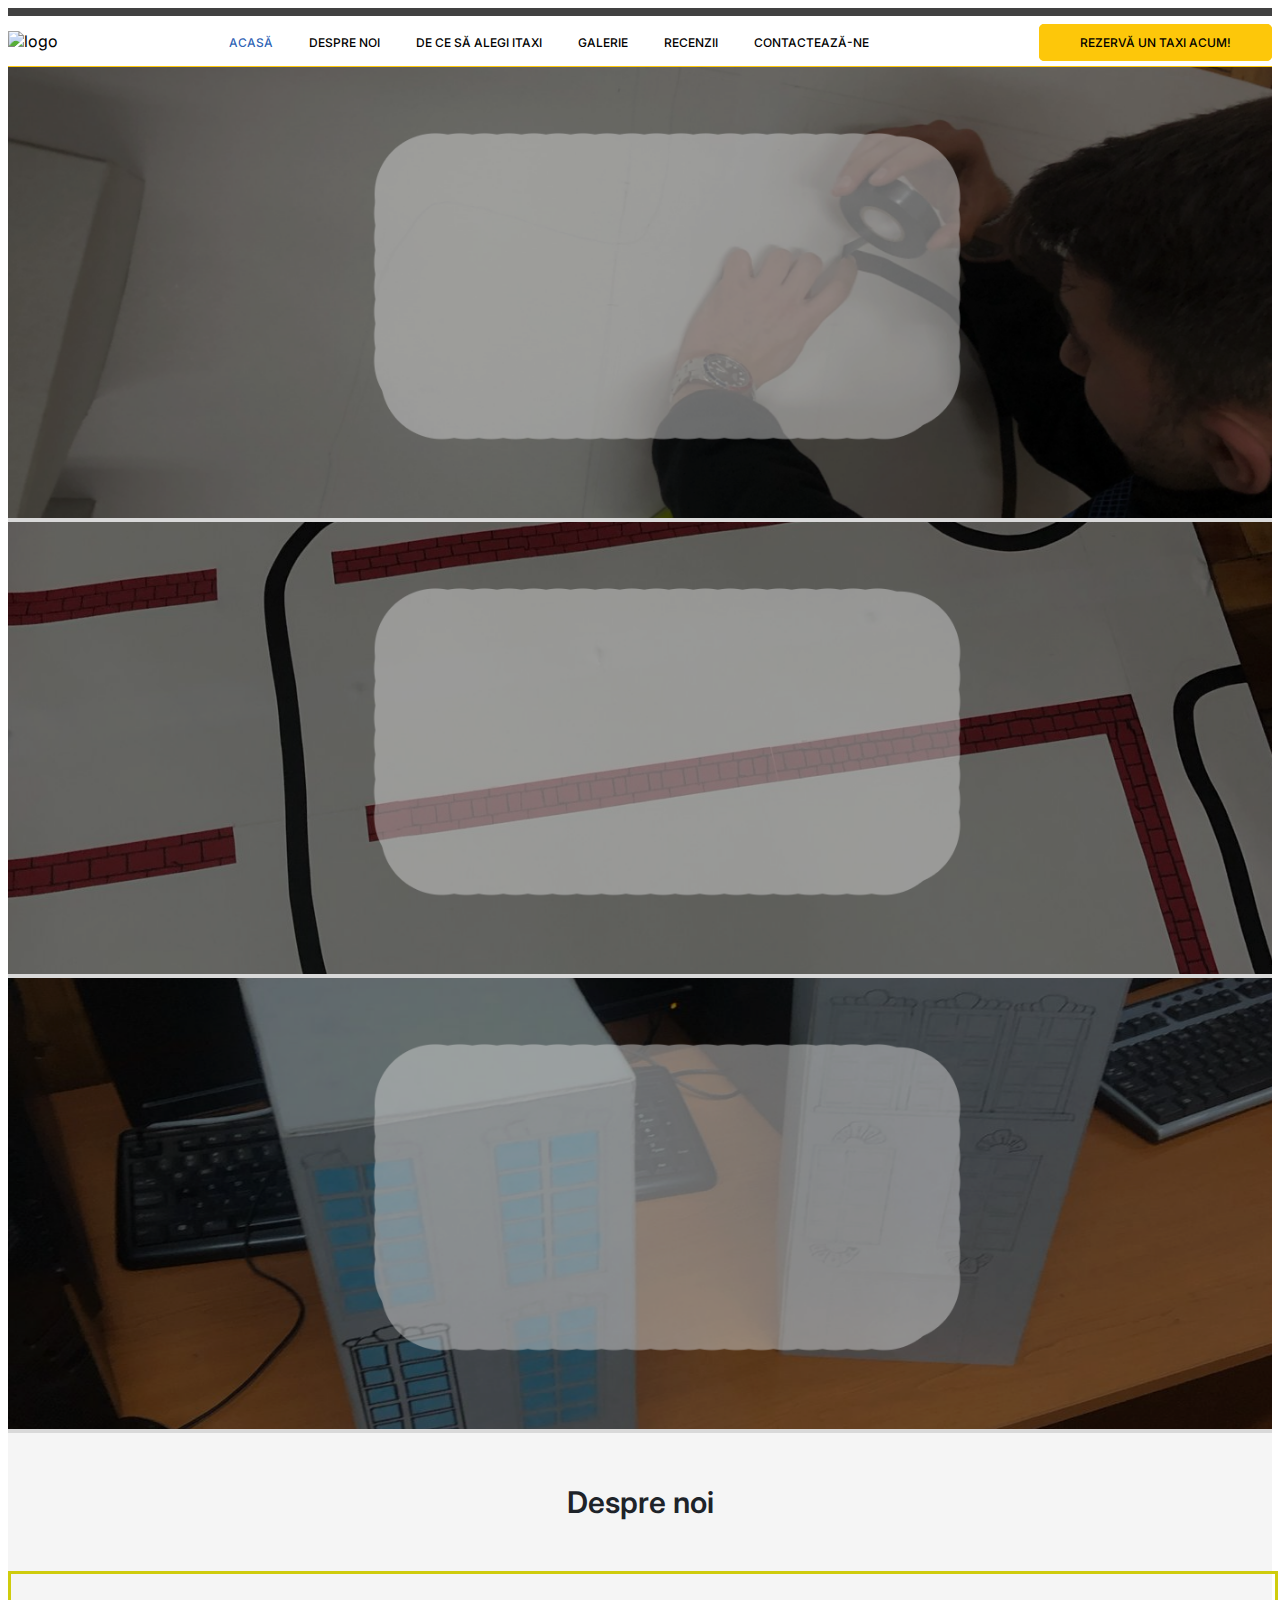
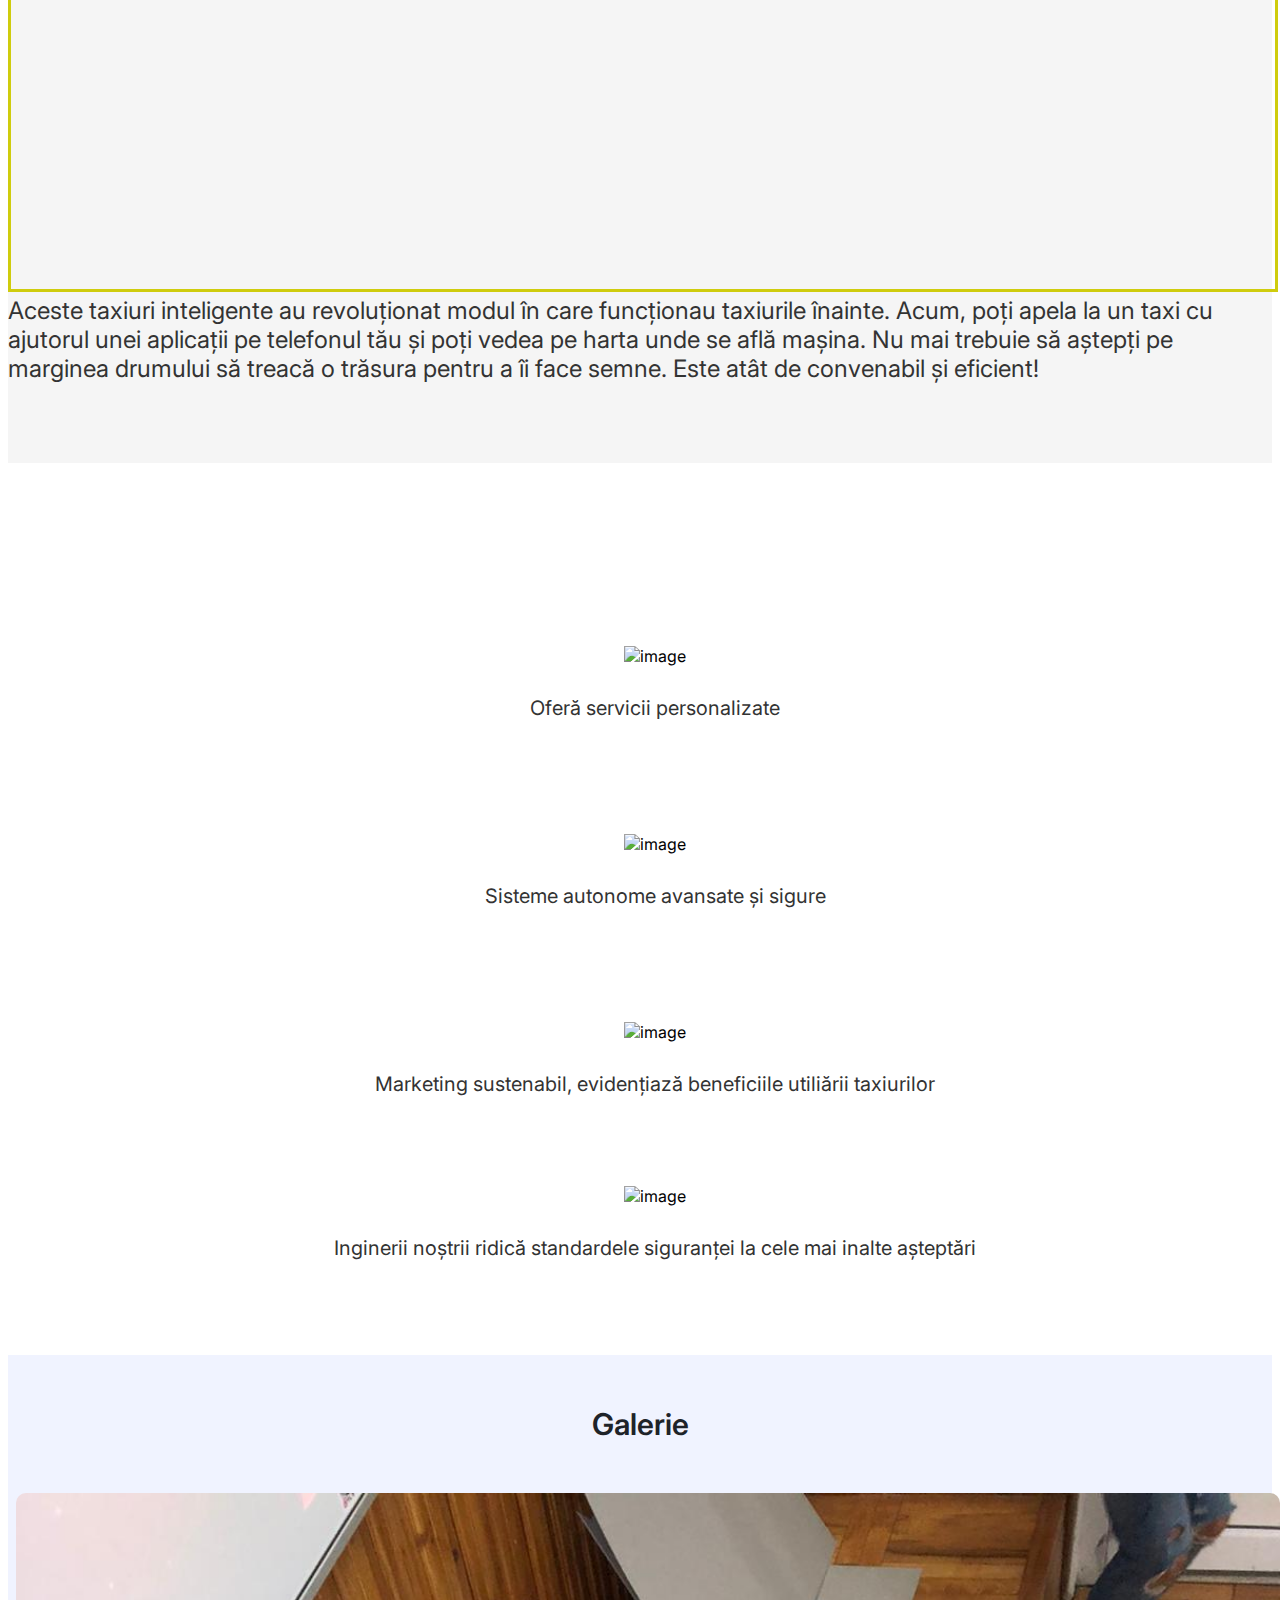
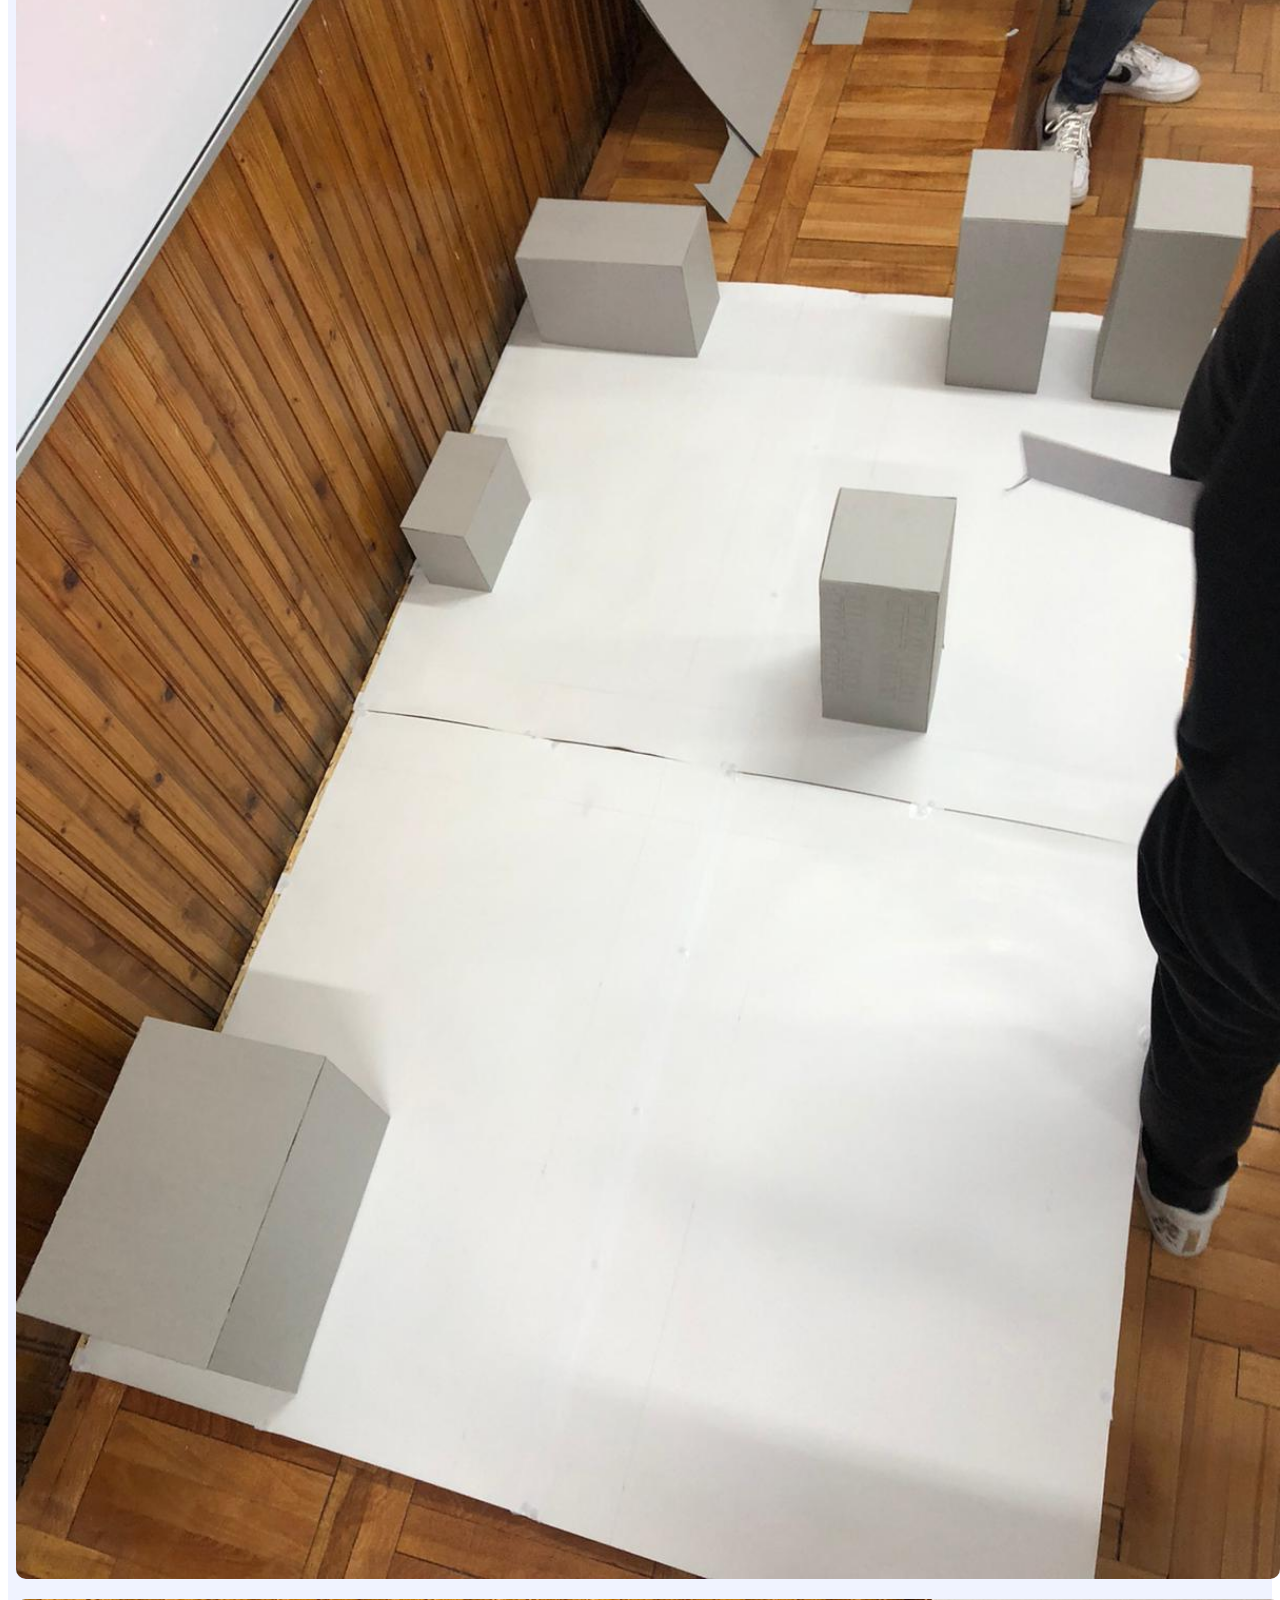
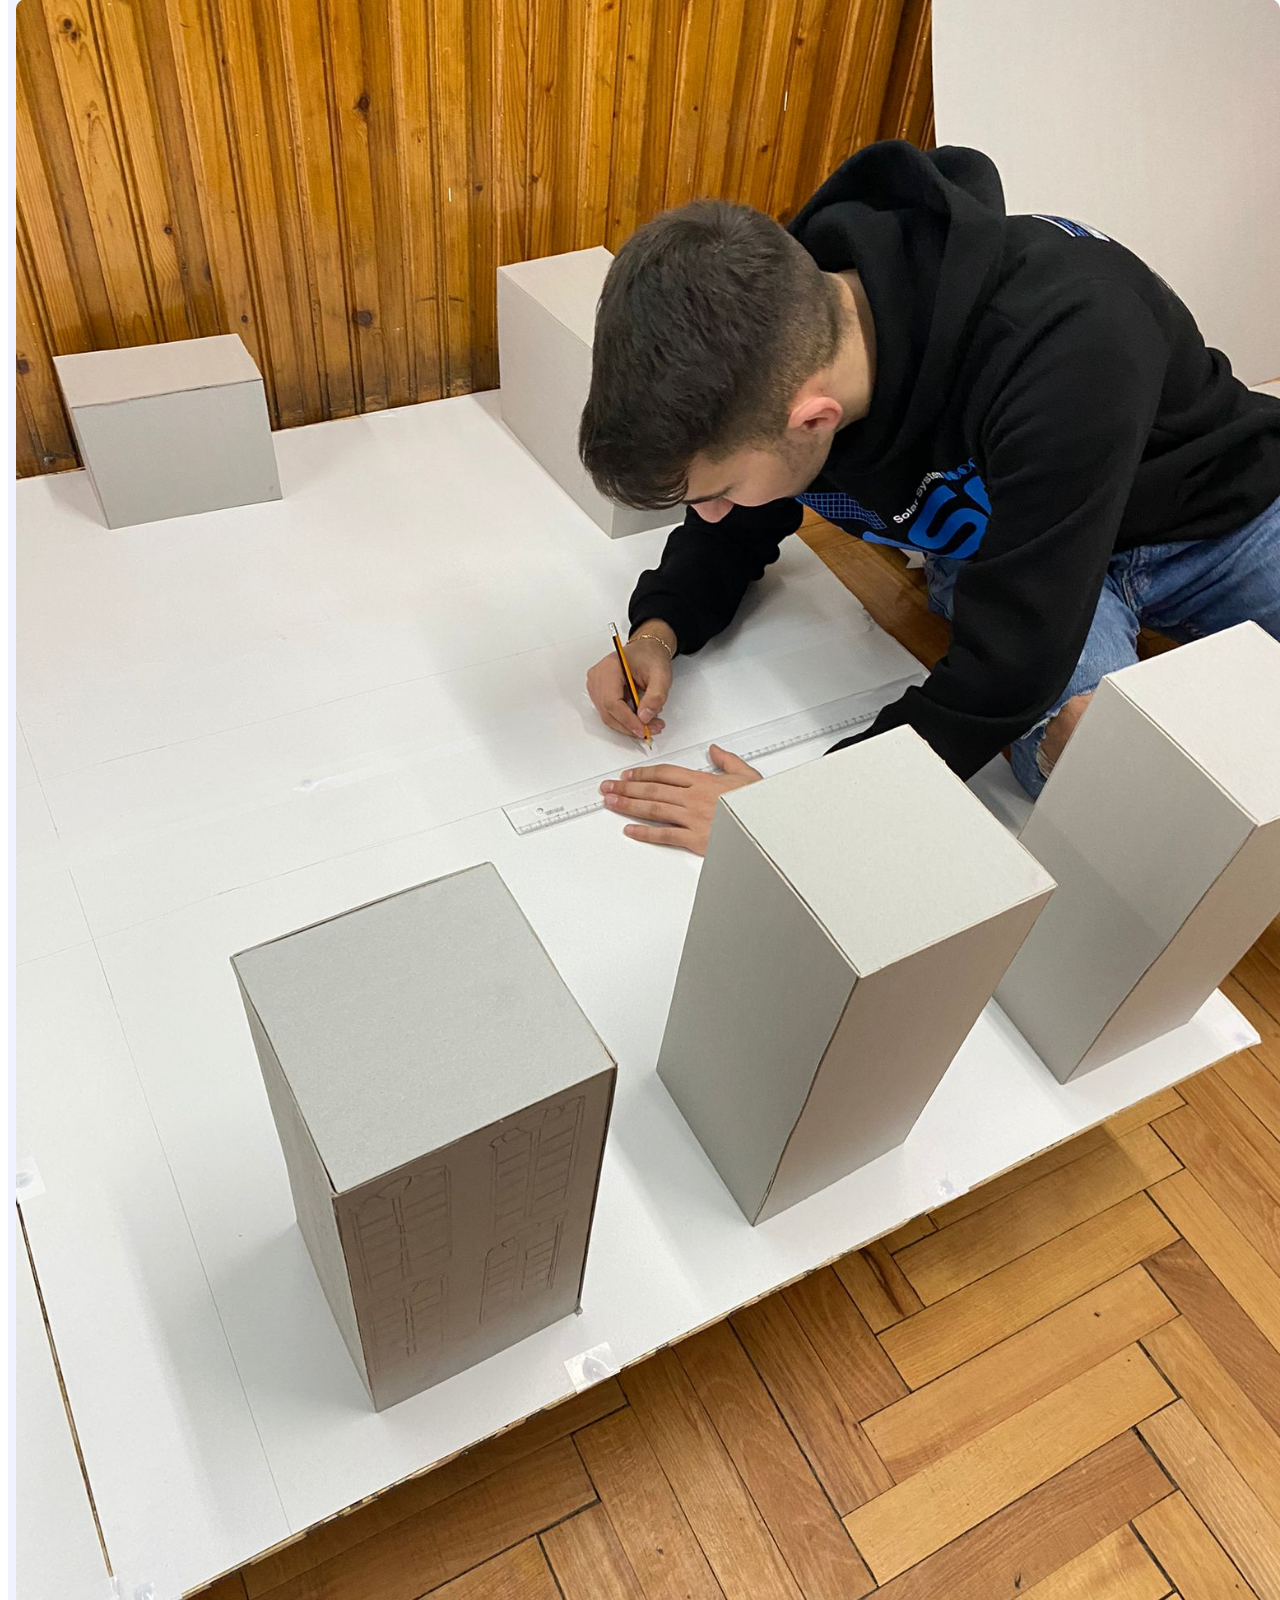
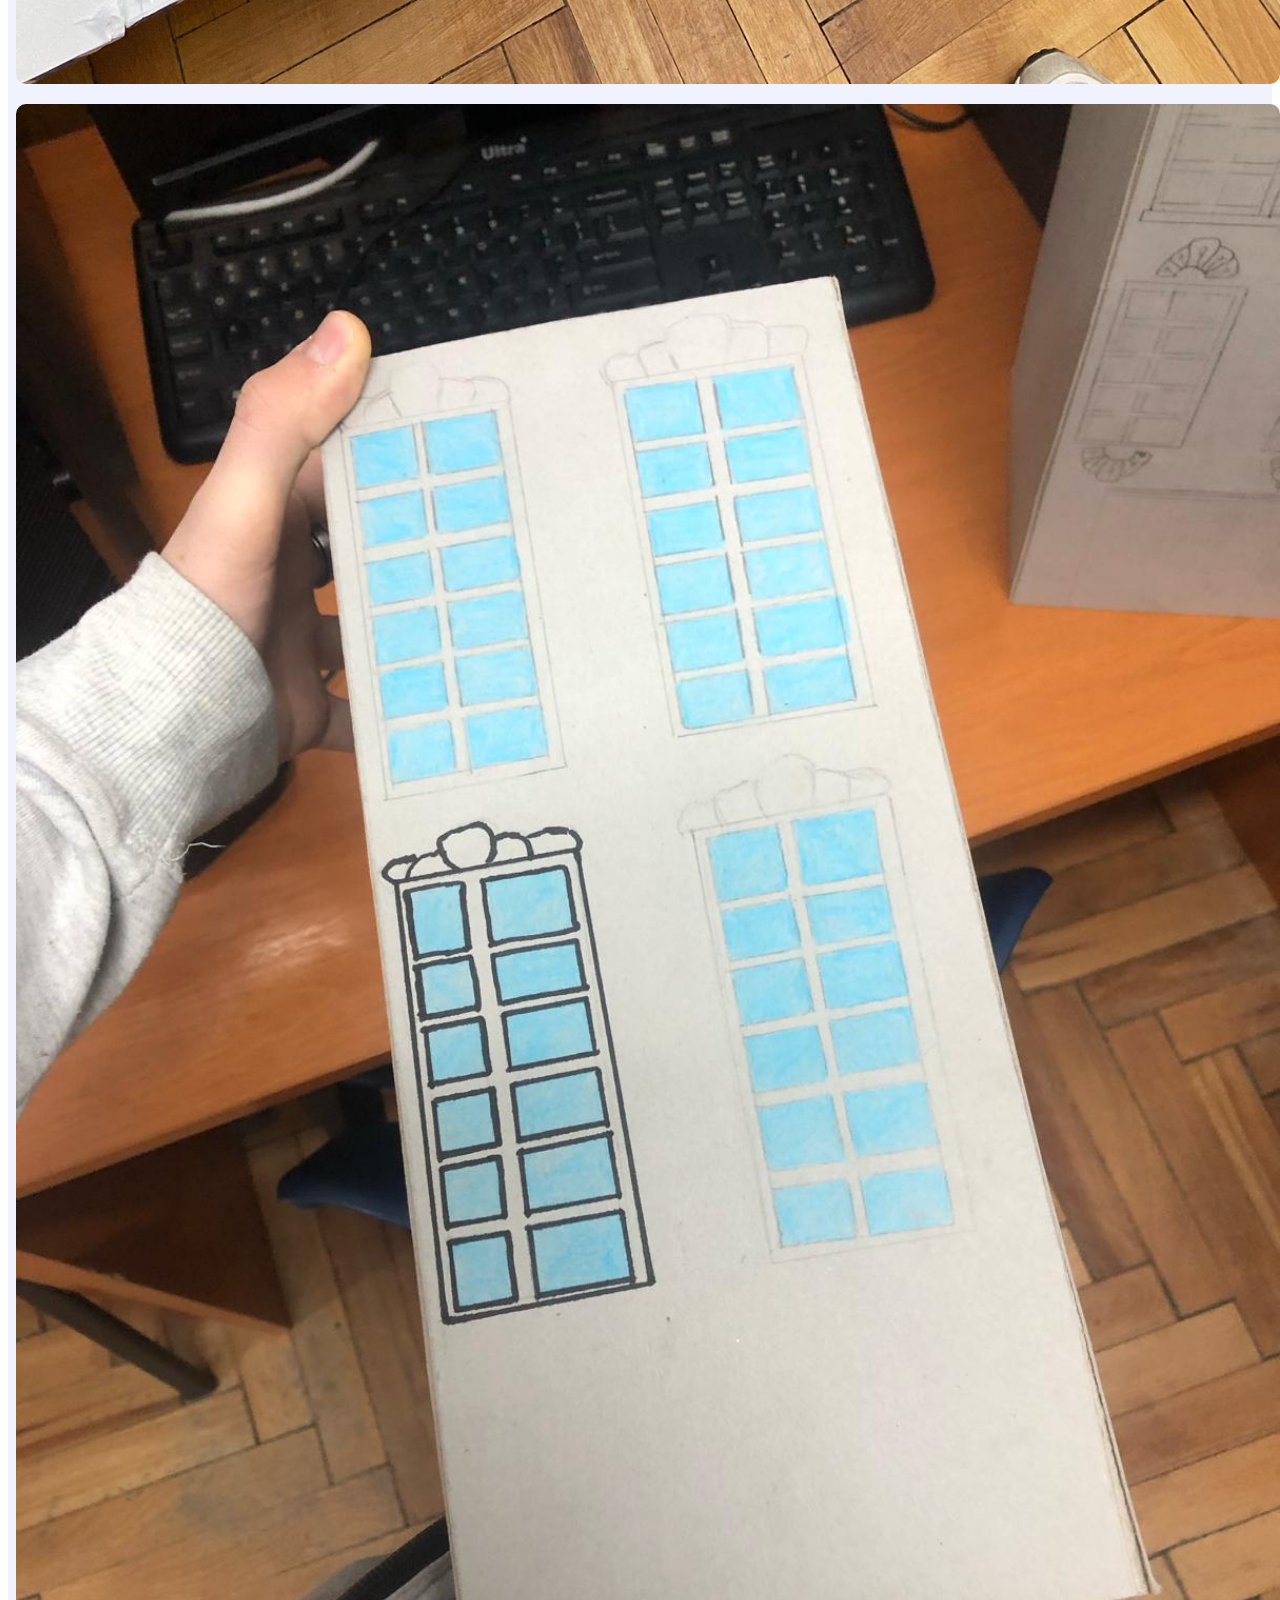
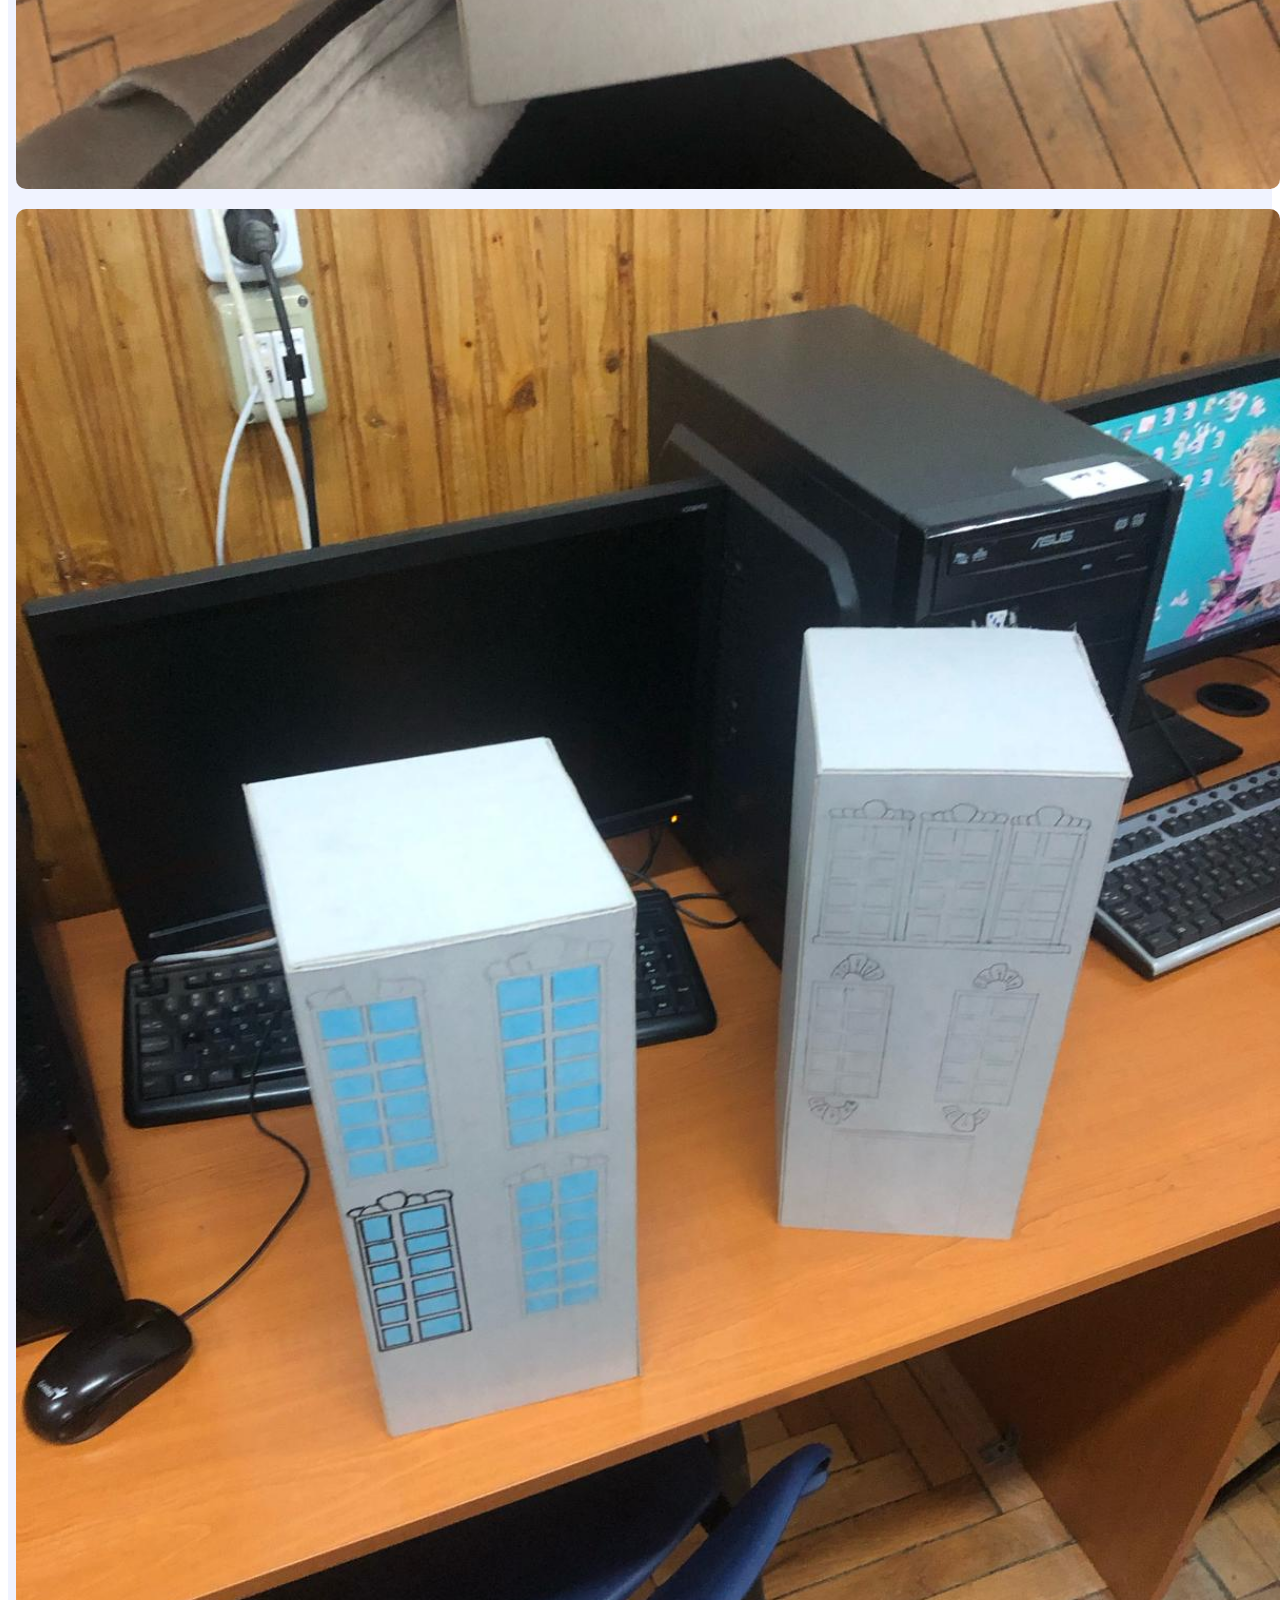
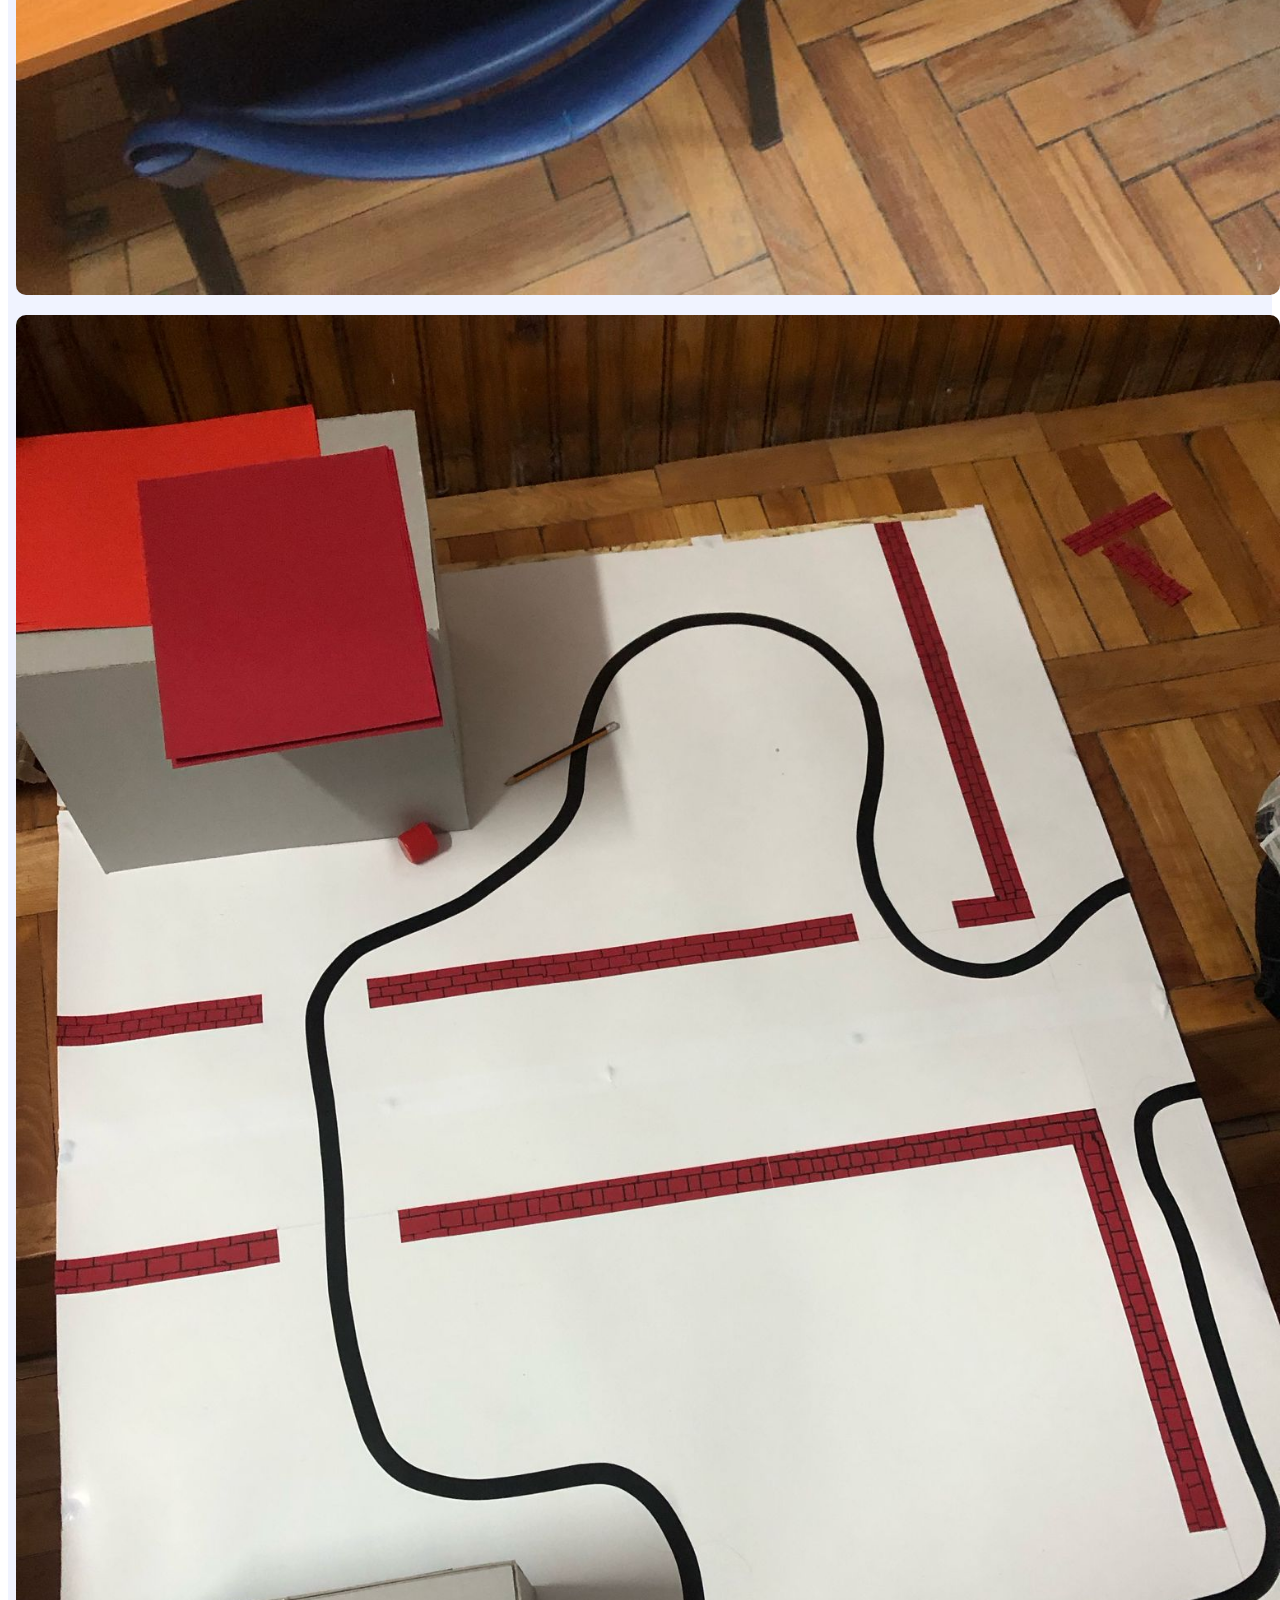
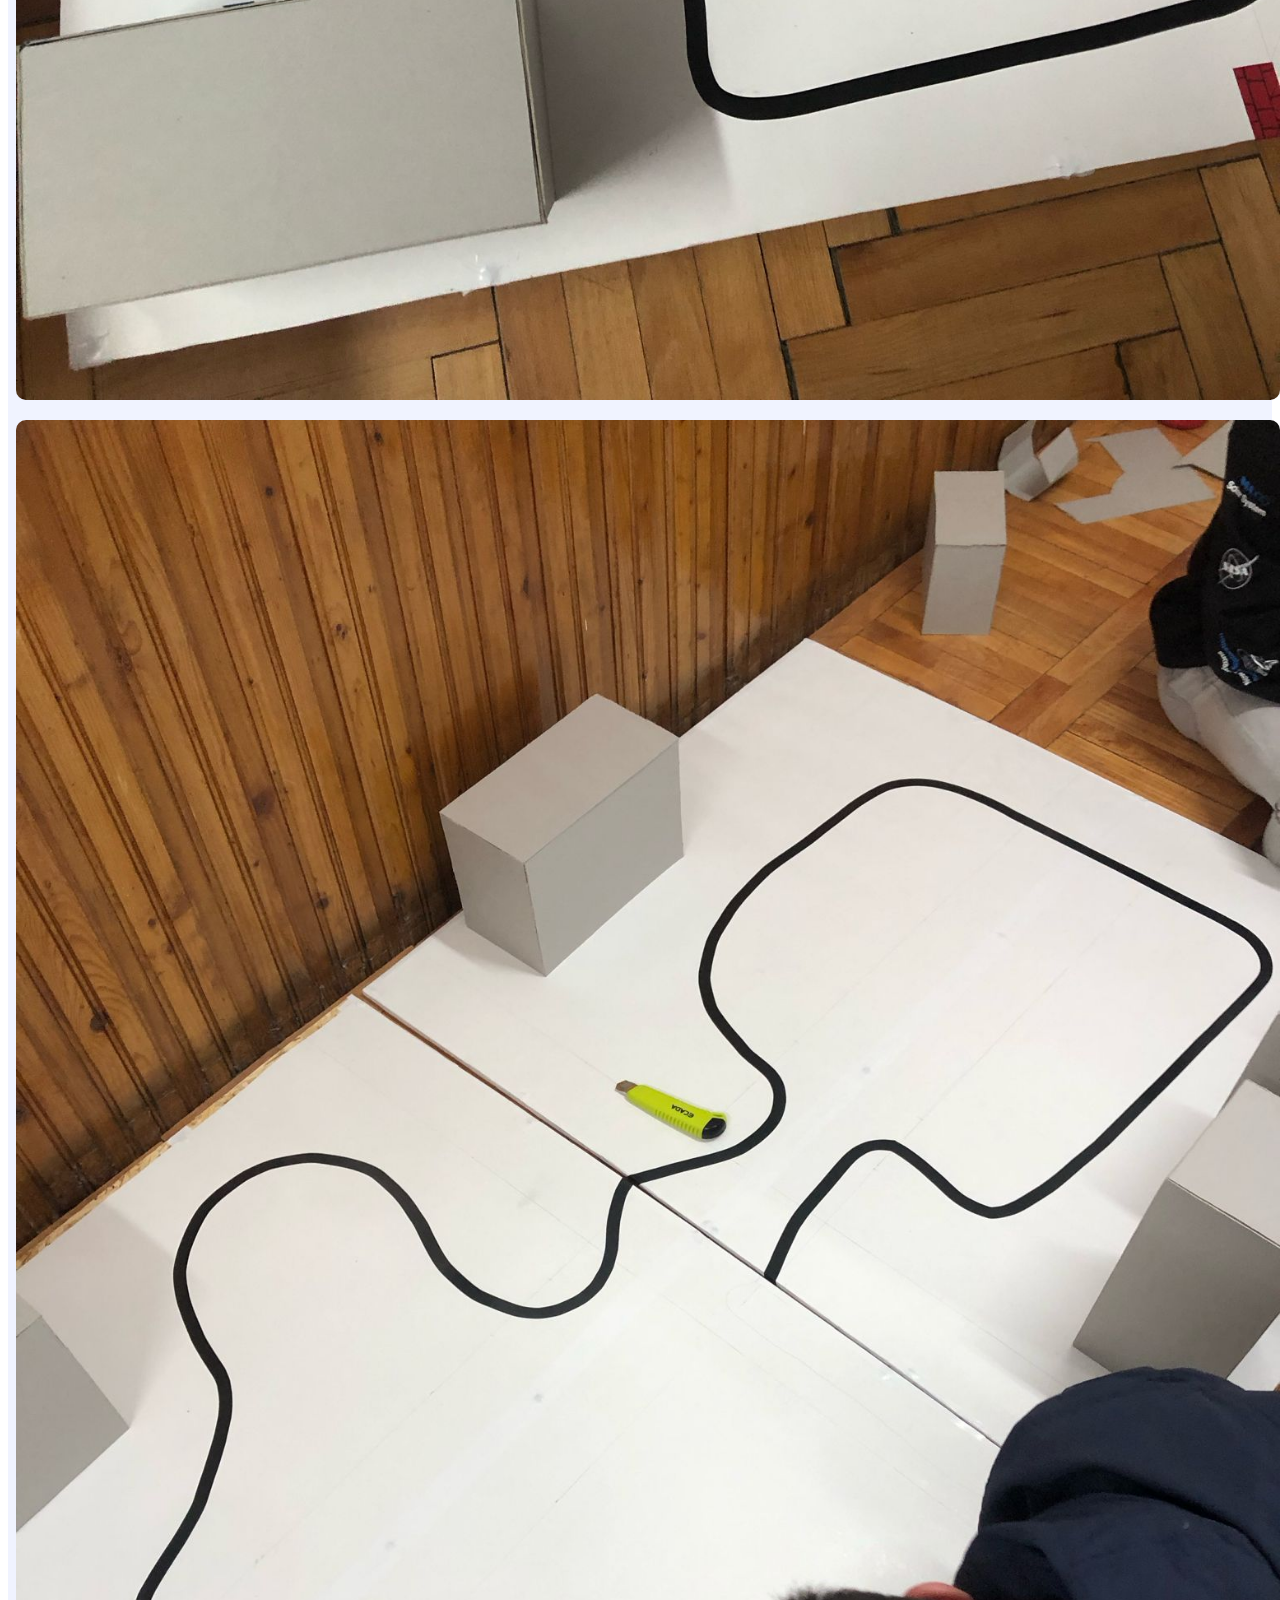
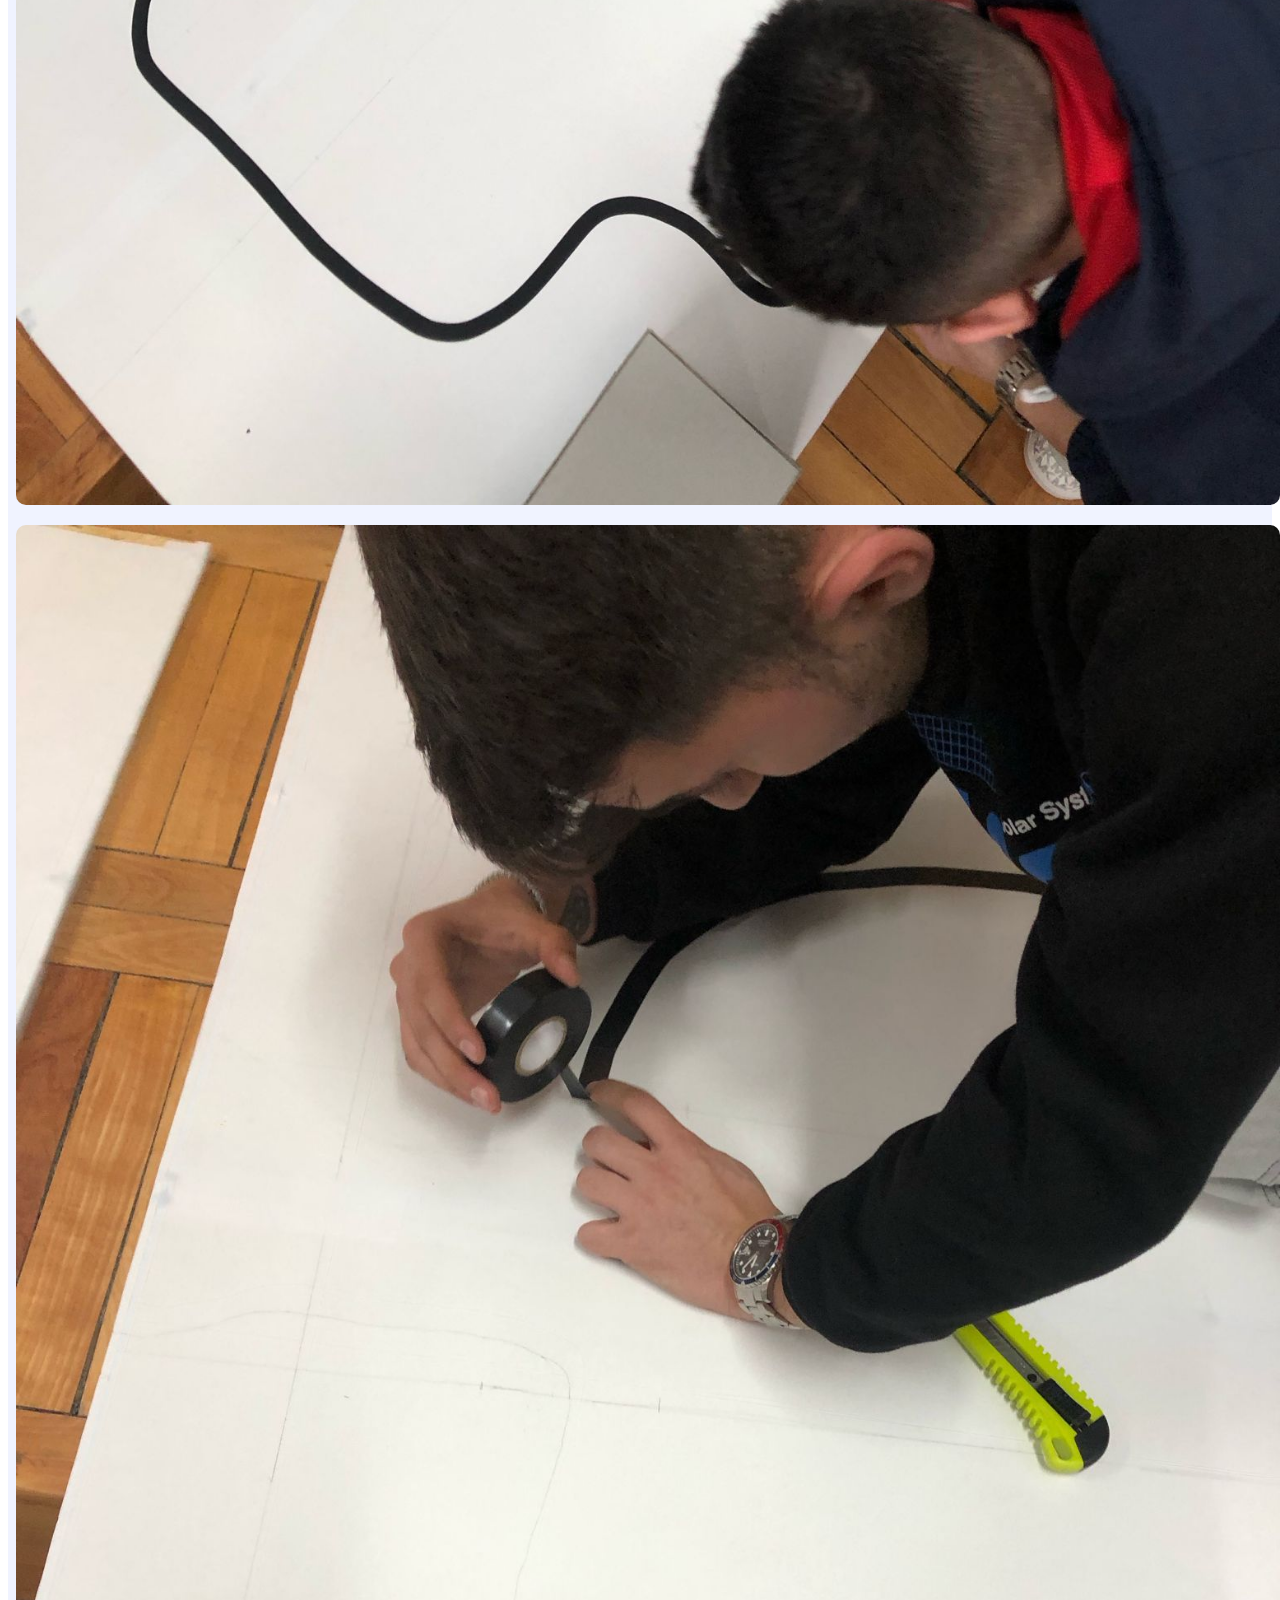
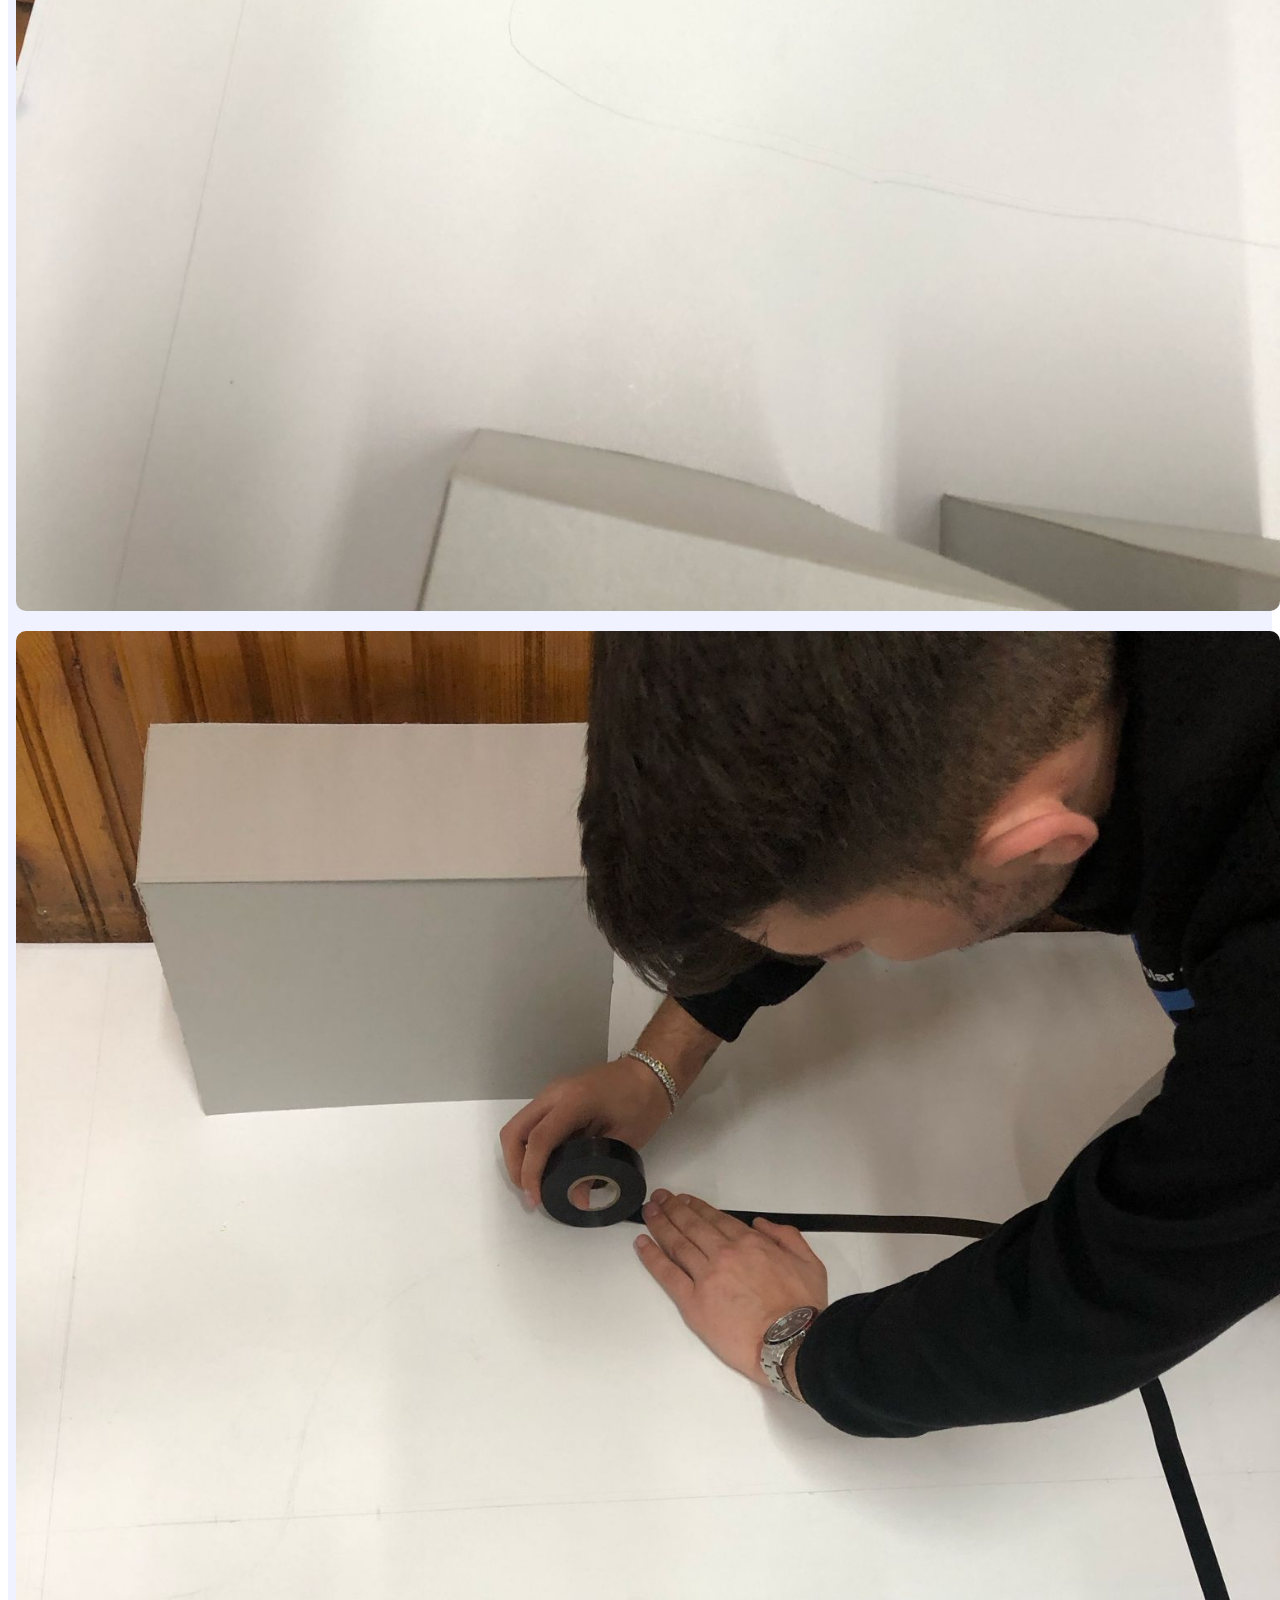
==== commit eb48c6bf: "iTaxi: Start workind on the text replacement" ====
--- a/index.html
+++ b/index.html
@@ -28,20 +28,20 @@
                                 <img src="assets/images/close-menu.png" alt="image" />
                             </a>
                         </div>
-                        <li><a class="active" id="menu_home">Acasa</a></li>
+                        <li><a class="active" id="menu_home">Acasă</a></li>
                         <li><a id="menu_about">Despre noi</a></li>
-                        <li><a id="menu_why">De ce sa alegi iTaxi</a></li>
+                        <li><a id="menu_why">De ce să alegi iTaxi</a></li>
                         <li><a id="menu_gallery">Galerie</a></li>
                         <li><a id="menu_testimonial">Recenzii</a></li>
-                        <li><a id="menu_contact">Contacteaza-ne</a></li>
-                        <li class="book_ride hide_desktop">Rezerva un taxi<a href="order.html"
+                        <li><a id="menu_contact">Contactează-ne</a></li>
+                        <li class="book_ride hide_desktop">Rezervă un taxi<a href="order.html"
                                 target="_blank"></a></li>
                     </ul>
                     <span onclick="openNav()" class="toggle_btn hide_desktop">
                         <img src="assets/images/open-menu.png" alt="image" />
                     </span>
                     <div class="book_ride hide_mobile">
-                        <a href="order.html" target="_self">Rezerva un taxi acum!</a>
+                        <a href="order.html" target="_self">Rezervă un taxi acum!</a>
                     </div>
                 </div>
             </div>
@@ -64,7 +64,7 @@
                 <div class="banner_txt">
                     <div class="text1 flt">
                         iTaxi<br />
-                        Tehnologie autonoma si sigura
+                        Tehnologie autonomă și sigură
                     </div>
                 </div>
             </div>
@@ -75,7 +75,7 @@
                 <div class="banner_txt">
                     <div class="text1 flt">
                         iTaxi<br />
-                        Transport ecologic si eficient
+                        Transport ecologic și eficient
                     </div>
                 </div>
             </div>
@@ -96,7 +96,7 @@
                     </div>
                     <div class="col-sm-6">
                         <div class="about_right flt">
-                            <font size="+2">Aceste taxi-uri inteligente au revolutionat modul in care functionau taxiurile inainte. Acum, poti apela un  itaxi cu ajutorul unei aplicatii pe telefonul tau si poti vedea pe harta unde se afla masina. Nu mai trebuie sa astepti pe marginea drumului sa treaca o trasura pentru a ii face semne. Este atat de convenabil si eficient!</font>
+                            <font size="+2">Aceste taxiuri inteligente au revoluționat modul în care funcționau taxiurile înainte. Acum, poți apela la un taxi cu ajutorul unei aplicații pe telefonul tău și poți vedea pe harta unde se află mașina. Nu mai trebuie să aștepți pe marginea drumului să treacă o trăsura pentru a îi face semne. Este atât de convenabil și eficient!</font>
                         </div>
                     </div>
                 </div>
@@ -105,7 +105,7 @@
         <div class="why_container flt" id="why">
             <div class="container">
                 <div class="why_head flt">
-                    De ce sa alegi iTaxi
+                    De ce să alegi iTaxi
                 </div>
                 <div class="why_cont">
                     <div class="row">
@@ -114,7 +114,7 @@
                                 <div class="why_icon flt">
                                     <img src="assets/images/why1.png" alt="image" />
                                 </div>
-                                <div class="why_txt flt">Ofera Servici
+                                <div class="why_txt flt">Oferă  servicii
                                                         personalizate<br></br>
                                                           
                                 </div>
@@ -125,7 +125,7 @@
                                 <div class="why_icon flt">
                                     <img src="assets/images/why2.png" alt="image" />
                                 </div>
-                                <div class="why_txt flt">Sisteme autonome avansate si sigure<br></br>
+                                <div class="why_txt flt">Sisteme autonome avansate și sigure<br></br>
                                        </div>
                             </div>
                         </div>
@@ -134,7 +134,7 @@
                                 <div class="why_icon flt">
                                     <img src="assets/images/why3.png" alt="image" />
                                 </div>
-                                <div class="why_txt flt">Marketing sustenabil, evidentiaza beneficiile utilizarii taxiurilor</div>
+                                <div class="why_txt flt">Marketing sustenabil, evidențiază beneficiile utiliării taxiurilor</div>
                             </div>
                         </div>
                         <div class="col-sm-3">
@@ -142,7 +142,7 @@
                                 <div class="why_icon flt">
                                     <img src="assets/images/why4.png" alt="image" />
                                 </div>
-                                <div class="why_txt flt">Inginerii nostii ridica standardele sigurantei la cele mai inalte nivele</div>
+                                <div class="why_txt flt">Inginerii noștrii ridică standardele siguranței la cele mai inalte așteptări</div>
                             </div>
                         </div>
                     </div>
@@ -236,13 +236,13 @@
                                         <img src="assets/images/testimonial1.png" alt="image" />
                                     </div>
                                     <div class="testimonial_name flt">
-                                        PERSON_1
+                                        Andrei Stan
                                     </div>
                                     <div class="testimonial_designation flt">
-                                        HIS/HER_OCUPATION_HERE
+                                        Director
                                     </div>
                                     <div class="testimonial_msg flt">
-                                        HIS/HER_TESTIMONIAL_HERE
+                                        Recomand cu încredere această firmă de taxiuri inteligente. Am avut o experiență excelentă, caracterizată de profesionalism, promptitudine și confort. Apreciez calitatea serviciilor oferite și voi apela cu siguranță la această firmă și în viitor.
                                     </div>
                                 </div>
                             </div>
@@ -252,13 +252,13 @@
                                         <img src="assets/images/testimonial2.png" alt="image" />
                                     </div>
                                     <div class="testimonial_name flt">
-                                        PERSON_2
+                                        Diana Stanciu
                                     </div>
                                     <div class="testimonial_designation flt">
-                                        HIS/HER_OCUPATION_HERE
+                                        Studenta
                                     </div>
                                     <div class="testimonial_msg flt">
-                                        HIS/HER_TESTIMONIAL_HERE 
+                                        Am avut o experiență plăcută și sigură, iar prețul a fost corect. Apreciez profesionalismul și promptitudinea echipei, precum și calitatea serviciilor oferite. 
                                     </div>
                                 </div>
                             </div>
@@ -268,13 +268,13 @@
                                         <img src="assets/images/testimonial1.png" alt="image" />
                                     </div>
                                     <div class="testimonial_name flt">
-                                        PERSON_3
+                                        Daniel Apostol
                                     </div>
                                     <div class="testimonial_designation flt">
-                                        HIS/HER_OCUPATION_HERE
+                                        Student
                                     </div>
                                     <div class="testimonial_msg flt">
-                                        HIS/HER_TESTIMONIAL_HERE
+                                        Am comandat taxiul prin aplicație, un proces extrem de simplu și intuitiv. Am apreciat posibilitatea de a selecta tipul de mașină dorit, precum și opțiunea de a plăti direct prin aplicație.
                                     </div>
                                 </div>
                             </div>
@@ -284,13 +284,13 @@
                                         <img src="assets/images/testimonial2.png" alt="image" />
                                     </div>
                                     <div class="testimonial_name flt">
-                                        PERSON_4
+                                        Ioana Iliescu
                                     </div>
                                     <div class="testimonial_designation flt">
-                                        HIS/HER_OCUPATION_HERE
+                                        Profesor matematica
                                     </div>
                                     <div class="testimonial_msg flt">
-                                        HIS/HER_TESTIMONIAL_HERE
+                                        Mașina era impecabilă, curată și spațioasă, dotată cu aer condiționat și muzică ambientală relaxantă. Am putut să mă odihnesc pe parcursul drumului, uitând de grijile zilei.
                                     </div>
                                 </div>
                             </div>
@@ -322,11 +322,11 @@
                                 <ul class="contact_list flt">
                                     <li><a href="https://maps.app.goo.gl/Zqz2uwS5KCW5Vvgg9" target="_blank">
                                         <img src="assets/images/location.png" alt="image" />Strada Radu Teoharie, Nr.3<br />
-                                        Targu Neamt<br /> </a>
+                                        Târgu Neamț<br /> </a>
                                     </li>
                                     <li>
-                                        <a href="tel:8007171418" target="_blank"><img src="assets/images/call.png"
-                                                alt="image" /> 07225614518</a>
+                                        <a href="tel:+4076303811" target="_blank"><img src="assets/images/call.png"
+                                                alt="image" /> +4076303811</a>
                                     </li>
                                     <li>
                                         <a href="mailto:itaxilvc@gmail.com" target="_blank"><img src="assets/images/mail.png" alt="image" />
@@ -335,17 +335,17 @@
                                 </ul>
                                 <div class="contact_book flt">
                                     <a href="https://www.instagram.com/itaxi.lvc/" target="_blank">
-                                        <img src="assets/images/instagram.png" alt="image" /> <span>Rezerva acum</span>
+                                        <img src="assets/images/instagram.png" alt="image" /> <span>Contactează-ne</span>
                                     </a>
                                 </div>
                                 <div class="contact_book flt">
-                                    <a href="https://api.whatsapp.com/send?phone=07225614518" target="_blank">
-                                        <img src="assets/images/whatsapp-book.png" alt="image" /> <span>Rezerva acum</span>
+                                    <a href="https://api.whatsapp.com/send?phone=076303811" target="_blank">
+                                        <img src="assets/images/whatsapp.png" alt="image" /> <span>Contactează-ne</span>
                                     </a>
                                 </div>
                                 <div class="contact_book flt">
                                     <a href="https://www.facebook.com" target="_blank">
-                                        <img src="assets/images/facebook.png" alt="image" /> <span>Rezerva acum</span>
+                                        <img src="assets/images/facebook.png" alt="image" /> <span>Contactează-ne</span>
                                     </a>
                                 </div>
                             </div>
@@ -371,9 +371,10 @@
                     <li><a id="footer_contact">Contacteaza-ne</a></li>
                 </ul>
                 <ul class="social_media flt">
-                    <li><a href="https://www.instagram.com/dor_sergi1/" target="_blank"><img src="assets/images/instagram.png" alt="image" /></a></li>
-                    <li><a href="https://api.whatsapp.com/send?phone=07225614518" target="_blank"><img src="assets/images/whatsapp.png" alt="image" /></a></li>
-                    <li><a href="https://www.facebook.com/" target="_blank"><img src="assets/images/facebook.png" alt="image" /></a></li>
+                    <li><a href="https://www.instagram.com/itaxi.lvc/" target="_blank"><img src="assets/images/instagram.png" alt="image" /></a></li>
+                    <li><a href="https://api.whatsapp.com/send?phone=076303811 " target="_blank"><img src="assets/images/whatsapp.png" alt="image" /></a></li>
+                    <li><a href="https://web.facebook.com/profile.php?id=61555692602985" target="_blank"><img src="assets/images/facebook.png" alt="image" /></a></li>
+                    <li><a href="https://www.tiktok.com/@itaxi_lvc" target="_blank"><img src="assets/images/tiktok-logo.jpg" alt="image" /></a></li>
                 </ul> 
                 <div class="copyright flt">
                     Designed & Developed de catre <a href="https://www.github.com/alexandrusemina" target="_blank">Semina Alexandru si Popa Denis.</a>
--- a/assets/css/style.css
+++ b/assets/css/style.css
@@ -75,7 +75,7 @@
     width: 100%;
     position: absolute;
     top: 50%;
-    left: 50%;
+    left: 52%;
     transform: translate(-50%, -50%);
 }
 
@@ -486,23 +486,23 @@
 }
 
 .contact_book {
-    margin-top: 50px;
+    margin-top: 10px;
 }
 
 .contact_book a {
     display: flex;
     align-items: center;
     background: rgb(245 163 2);
-    border-radius: 13px;
+    border-radius: 12px;
     width: 235px;
     justify-content: center;
-    padding: 10px 0px;
+    padding: 10px 10px;
     text-decoration: none;
 }
 
 .contact_book span {
     font-weight: 600;
-    font-size: 22px;
+    font-size: 18px;
     line-height: 27px;
     color: rgb(0 0 0);
     text-transform: uppercase;
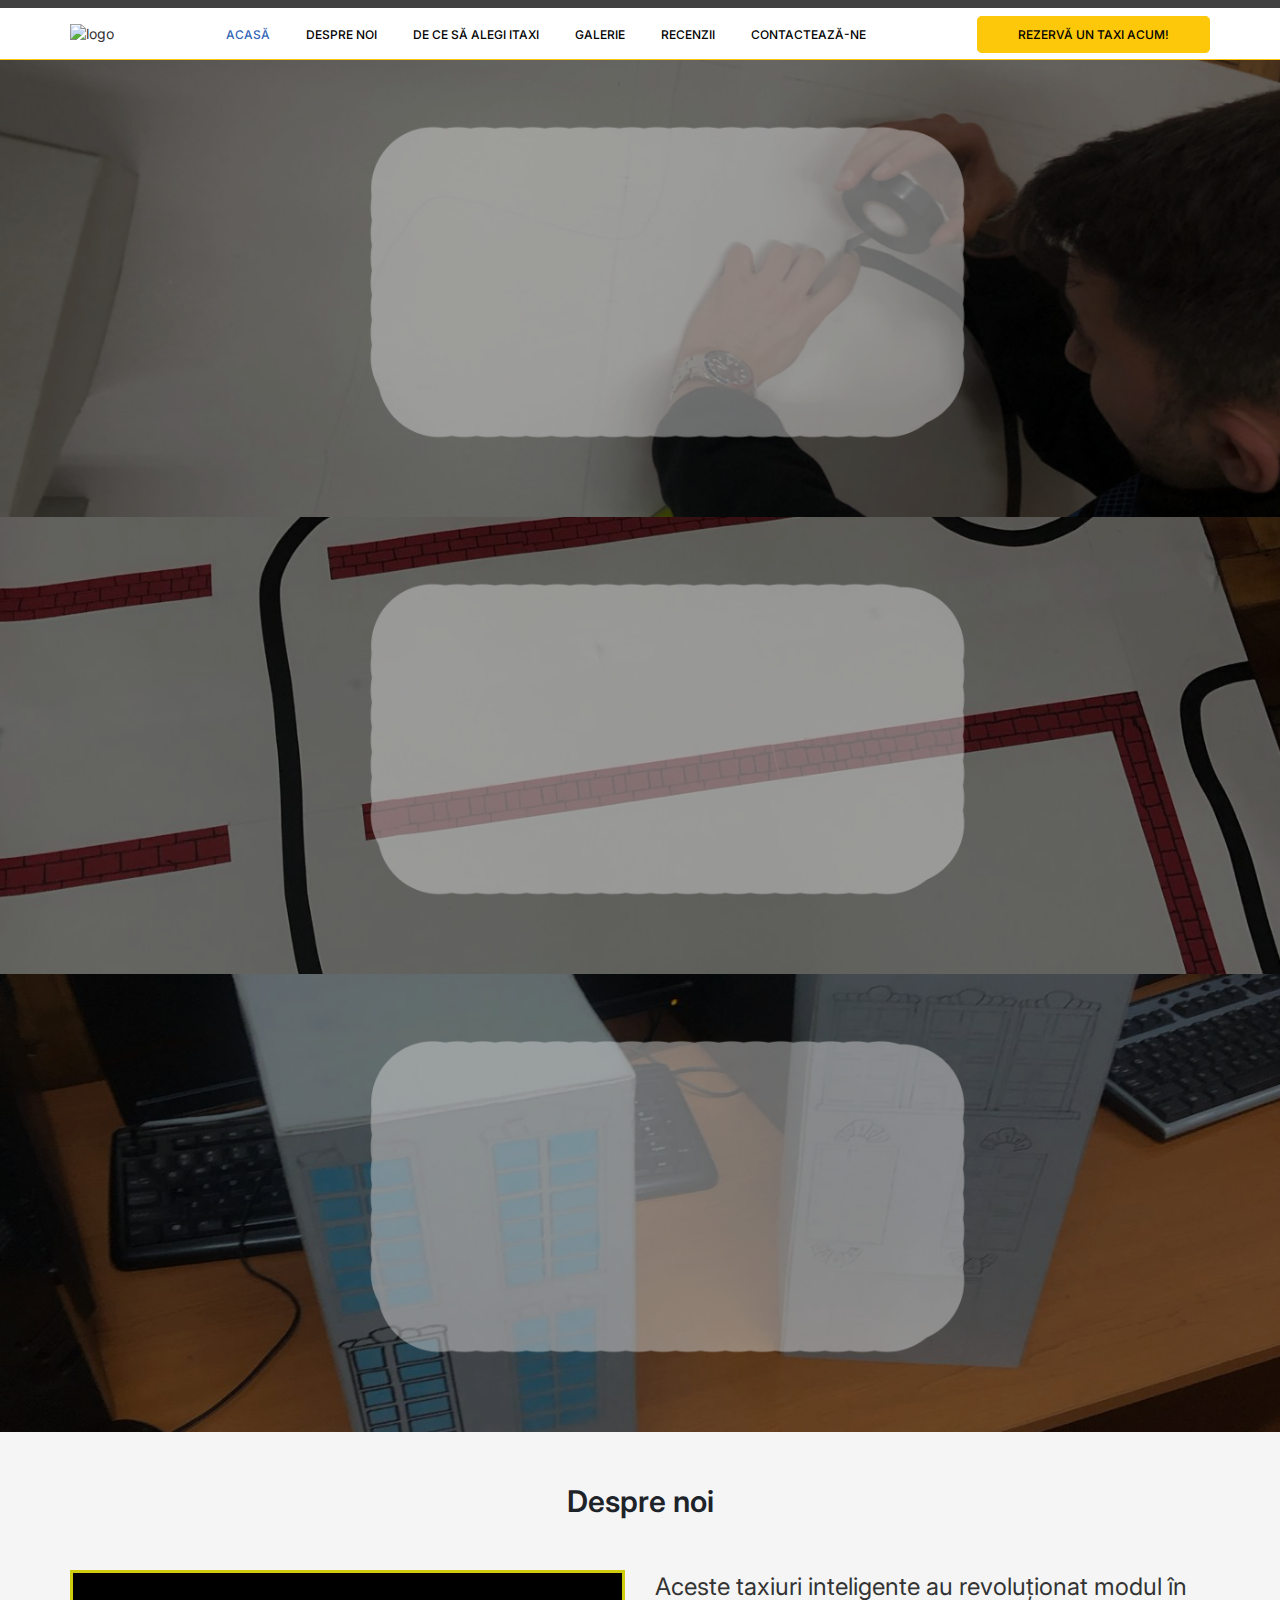
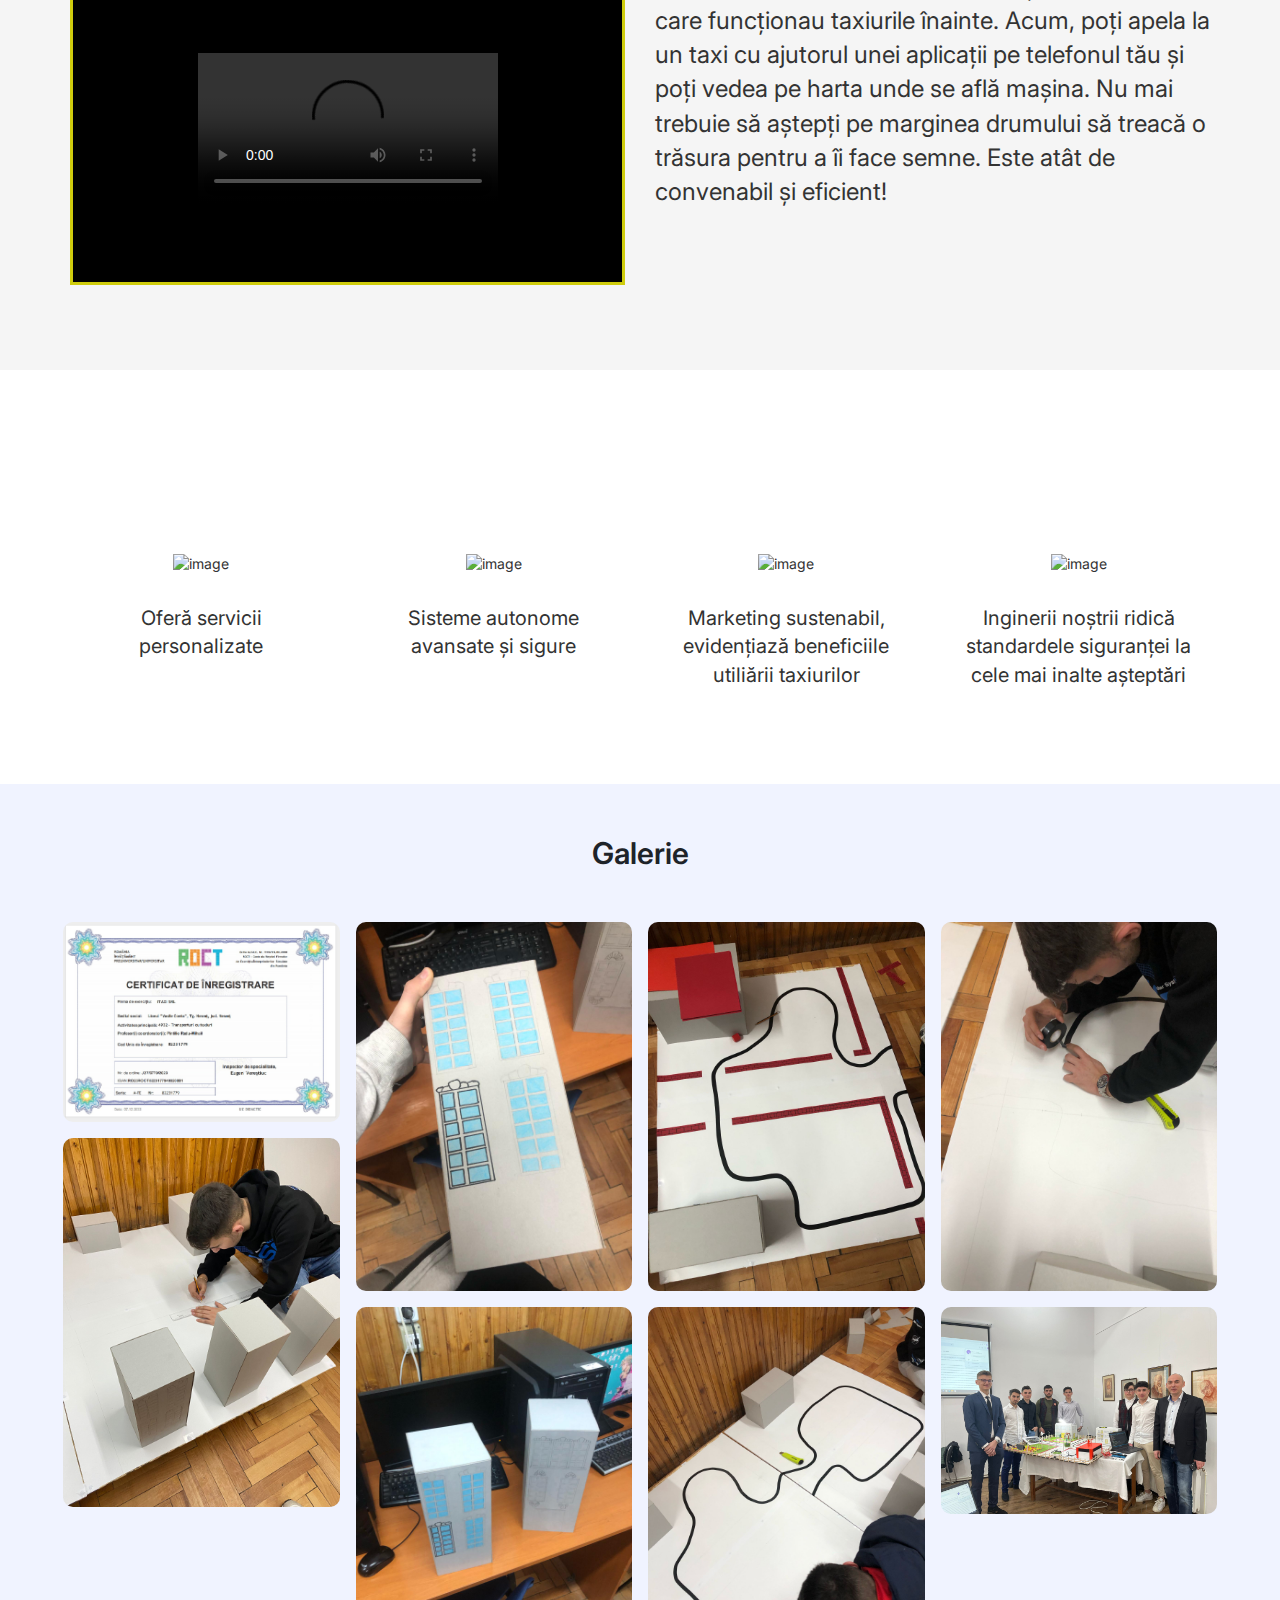
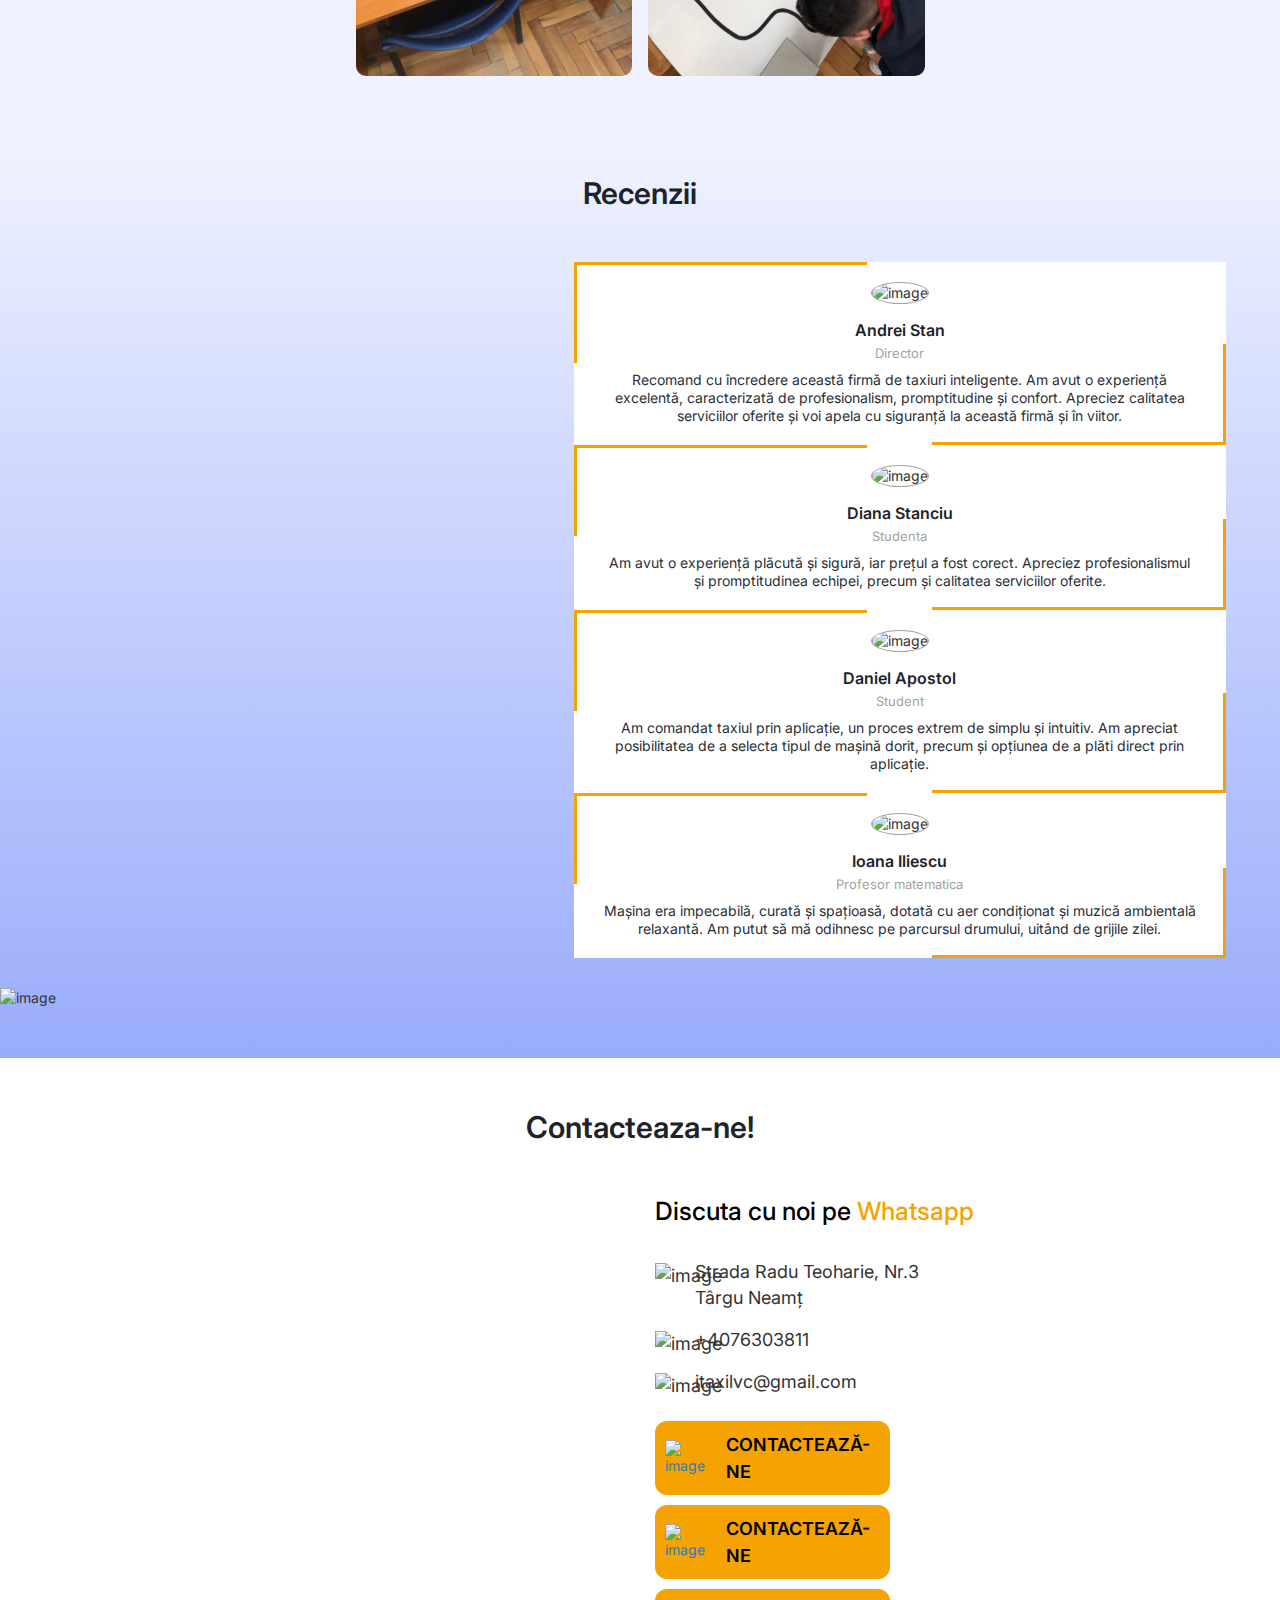
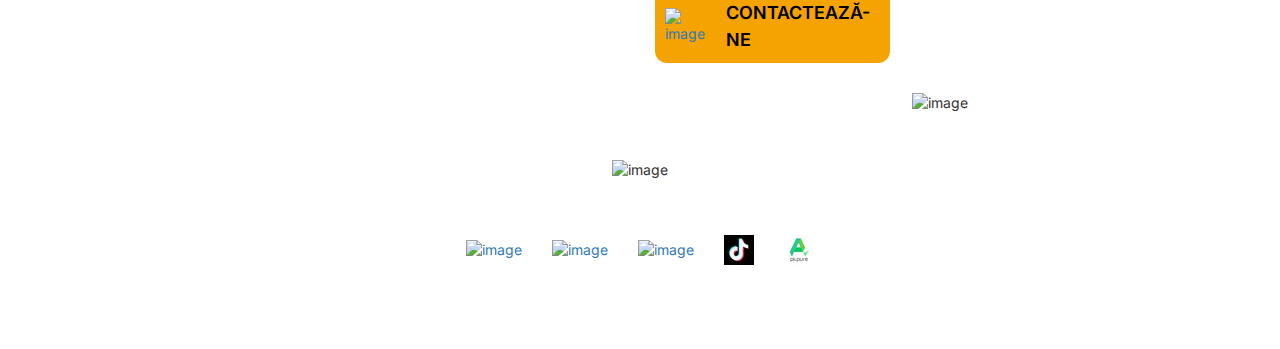
==== commit 240c3d00: "index: rework banner text, gallery images and include new pitch video" ====
--- a/index.html
+++ b/index.html
@@ -75,7 +75,7 @@
                 <div class="banner_txt">
                     <div class="text1 flt">
                         iTaxi<br />
-                        Transport ecologic și eficient
+                        Nu te stresa in trafic, lasă-ne pe noi!
                     </div>
                 </div>
             </div>
@@ -88,7 +88,7 @@
                 <div class="row">
                     <div class="col-sm-6">
                         <div class="about_left flt wow bounceIn" data-wow-duration="1.5s">
-                            <iframe style="border: 3px solid #cfcc0d" width="100%" height="315" class="myIframe" src="https://streamable.com/e/cvcjbo" title="video player" frameborder="1" allow="accelerometer; autoplay; clipboard-write; encrypted-media; gyroscope; picture-in-picture; web-share" allowfullscreen></iframe>
+                            <iframe style="border: 3px solid #cfcc0d" width="100%" height="315" class="myIframe" src="assets/images/pitch.mp4" title="video player" frameborder="1" allow="accelerometer; autoplay; clipboard-write; encrypted-media; gyroscope; picture-in-picture; web-share" allowfullscreen></iframe>
                             <script type="text/javascript" language="javascript"> 
                                 $('.myIframe').css('height', $(window).height()+'px');
                                 </script>
@@ -159,8 +159,8 @@
                         <div class="col-sm-3">
                             <div class="gallery_box flt">
                                 <div class="gallery_image flt">
-                                    <a href="assets/images/progress_1.jpg" data-fancybox="group">
-                                        <img src="assets/images/progress_1.jpg">
+                                    <a href="assets/images/certificat.jpeg" data-fancybox="group">
+                                        <img src="assets/images/certificat.jpeg">
                                     </a>
                                 </div>
                                 <div class="gallery_image flt">
@@ -207,7 +207,7 @@
                                 </div>
                                 <div class="gallery_image flt">
                                     <a href="assets/images/progress_9.jpg" data-fancybox="group">
-                                        <img src="assets/images/progress_9.jpg">
+                                        <img src="assets/images/gasca-de-prosti(fara-bodo).jpeg">
                                     </a>
                                 </div>
                                     </a>
@@ -375,6 +375,7 @@
                     <li><a href="https://api.whatsapp.com/send?phone=076303811 " target="_blank"><img src="assets/images/whatsapp.png" alt="image" /></a></li>
                     <li><a href="https://web.facebook.com/profile.php?id=61555692602985" target="_blank"><img src="assets/images/facebook.png" alt="image" /></a></li>
                     <li><a href="https://www.tiktok.com/@itaxi_lvc" target="_blank"><img src="assets/images/tiktok-logo.jpg" alt="image" /></a></li>
+                    <li><a href="https://apkpure.net/p/ro.lvc.itaxi" target="_blank"><img src="assets/images/apkpure.jpg" alt="image" /></a></li>
                 </ul> 
                 <div class="copyright flt">
                     Designed & Developed de catre <a href="https://www.github.com/alexandrusemina" target="_blank">Semina Alexandru si Popa Denis.</a>
@@ -390,7 +391,7 @@
     <script src="assets/js/wow.min.js"></script>
     <script>
         function openNav() {
-            document.getElementById("mobileMenu").style.width = "300px";
+            document.getElementById("mobileMenu").style.width = "400px";
         }
 
         function closeNav() {
